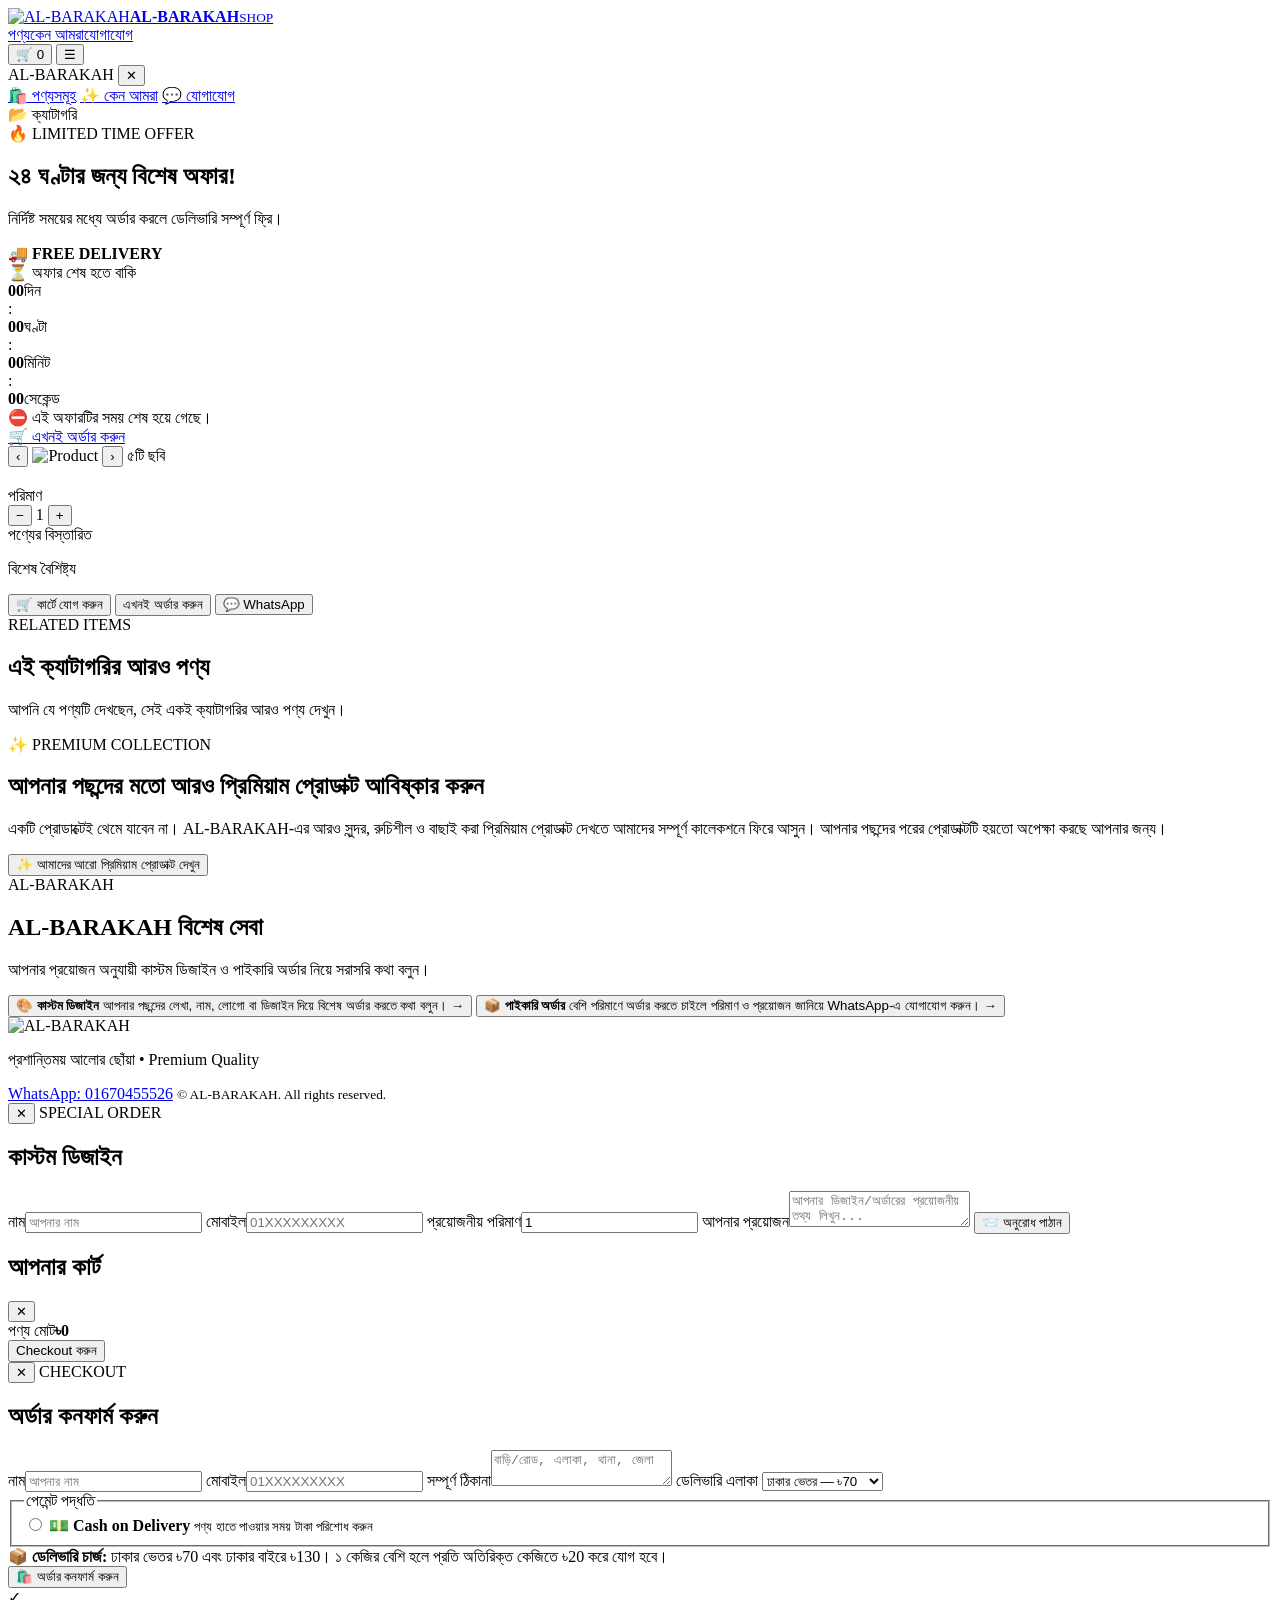
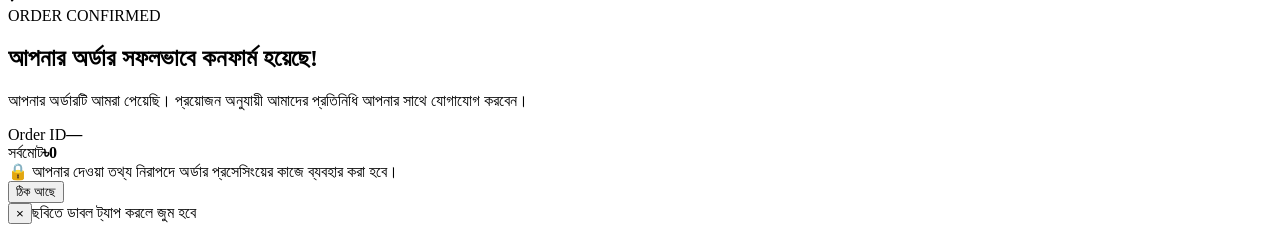
==== product.html @ cc5c32dd "Update product.html" ====
<!DOCTYPE html>
<html lang="bn">
<head>
<meta charset="UTF-8">
<meta name="viewport" content="width=device-width, initial-scale=1.0">
<title>AL-BARAKAH | Product Details</title>
<!-- AL-BARAKAH Premium Favicon -->
<link rel="icon" type="image/webp" href="images/logo.webp">
<link rel="shortcut icon" type="image/webp" href="images/logo.webp">
<link rel="apple-touch-icon" href="images/logo.webp">
<!-- Browser Theme Color -->
<meta name="theme-color" content="#123D2B">

<meta name="description" content="AL-BARAKAH Product Details">
<link rel="stylesheet" href="style.css">
<script>
(function(){
  try { history.scrollRestoration = "manual"; } catch(e) {}
  window.addEventListener("load", function(){ window.scrollTo(0,0); });
  window.addEventListener("pageshow", function(){ setTimeout(function(){ window.scrollTo(0,0); },0); });
})();
</script>
</head>
<body class="product-details-page">
<div class="product-scroll-view">
<header class="header">
  <div class="container nav">
    <a href="index.html" class="brand" aria-label="AL-BARAKAH SHOP"><span class="brand-logo"><img src="images/logo.webp" alt="AL-BARAKAH"></span><span class="brand-copy"><strong>AL-BARAKAH</strong><small>SHOP</small></span></a>
    <nav class="desktop-nav"><a href="index.html#products">পণ্য</a><a href="index.html#why">কেন আমরা</a><a href="index.html#contact">যোগাযোগ</a></nav>
    <div class="nav-actions">
      <button class="cart-btn" onclick="openCart()">🛒 <span id="cartCount">0</span></button>
      <button class="mobile-menu-btn" type="button" onclick="toggleMobileMenu()" aria-label="মেনু খুলুন" aria-expanded="false">☰</button>
    </div>
  </div>
</header>

<div id="mobileMenuOverlay" class="mobile-menu-overlay" onclick="closeMobileMenu(event)">
  <aside class="mobile-menu-panel" onclick="event.stopPropagation()">
    <div class="mobile-menu-top">
      <span>AL-BARAKAH</span>
      <button type="button" onclick="closeMobileMenu()">✕</button>
    </div>
    <div class="mobile-menu-links">
      <a href="index.html#products" onclick="closeMobileMenu()">🛍️ <span>পণ্যসমূহ</span></a>
      <a href="index.html#why" onclick="closeMobileMenu()">✨ <span>কেন আমরা</span></a>
      <a href="index.html#contact" onclick="closeMobileMenu()">💬 <span>যোগাযোগ</span></a>
    </div>
    <div class="mobile-menu-category-block">
      <div class="mobile-menu-category-title">📂 ক্যাটাগরি</div>
      <div id="menuCategoryLinks" class="mobile-menu-category-grid"></div>
    </div>
  </aside>
</div>

<main class="product-page">
  <!-- Same flash-offer system as the main page -->
  <div class="product-page-offer">
    <section class="alba-flash-offer" id="albaFlashOffer">
      <div class="container">
        <div class="flash-offer-card">
          <div class="flash-offer-glow"></div>
          <div class="flash-offer-content">
            <div class="flash-offer-badge">🔥 LIMITED TIME OFFER</div>
            <h2 id="offerTitle">২৪ ঘণ্টার জন্য বিশেষ অফার!</h2>
            <p id="offerDescription">নির্দিষ্ট সময়ের মধ্যে অর্ডার করলে ডেলিভারি সম্পূর্ণ ফ্রি।</p>
            <div class="offer-benefit" id="offerBenefit">🚚 <strong>FREE DELIVERY</strong></div>
            <div class="offer-countdown-title">⏳ অফার শেষ হতে বাকি</div>
            <div class="offer-countdown">
              <div class="countdown-box"><strong id="offerDays">00</strong><span>দিন</span></div>
              <div class="countdown-separator">:</div>
              <div class="countdown-box"><strong id="offerHours">00</strong><span>ঘণ্টা</span></div>
              <div class="countdown-separator">:</div>
              <div class="countdown-box"><strong id="offerMinutes">00</strong><span>মিনিট</span></div>
              <div class="countdown-separator">:</div>
              <div class="countdown-box"><strong id="offerSeconds">00</strong><span>সেকেন্ড</span></div>
            </div>
            <div class="offer-expired" id="offerExpired">⛔ এই অফারটির সময় শেষ হয়ে গেছে।</div>
            <a href="index.html#products" class="offer-order-btn" id="offerOrderBtn">🛒 এখনই অর্ডার করুন</a>
          </div>
        </div>
      </div>
    </section>
  </div>

  <section id="productModal" class="product-page-shell" aria-label="Product Details">
    <div class="modal-gallery">
      <div class="main-photo-wrap">
        <button class="gallery-arrow left" onclick="prevProductImage()" aria-label="আগের ছবি">‹</button>
        <img id="modalImage" class="main-photo" src="images/lamp-01.webp" alt="Product">
        <button class="gallery-arrow right" onclick="nextProductImage()" aria-label="পরের ছবি">›</button>
        <span id="photoCount" class="photo-count">৫টি ছবি</span>
      </div>
      <div id="modalThumbs" class="modal-thumbs"></div>
    </div>
    <div class="modal-info">
      <span id="modalCategory" class="p-cat"></span>
      <h2 id="modalTitle"></h2>
      <div id="modalPrice" class="modal-price"></div>
      <div id="modalStockStatus" class="modal-stock-status"></div>
      <div class="product-detail-quantity" id="productDetailQuantityWrap" aria-label="পণ্যের পরিমাণ">
        <span class="product-detail-quantity-label">পরিমাণ</span>
        <div class="product-detail-quantity-control">
          <button type="button" onclick="changeProductDetailQty(-1)" aria-label="পরিমাণ কমান">−</button>
          <output id="productDetailQty" aria-live="polite">1</output>
          <button type="button" onclick="changeProductDetailQty(1)" aria-label="পরিমাণ বাড়ান">+</button>
        </div>
      </div>
      <div class="detail-heading detail-description-heading">পণ্যের বিস্তারিত</div>
      <p id="modalDesc" class="modal-desc"></p>
      <div class="detail-heading detail-features-heading">বিশেষ বৈশিষ্ট্য</div>
      <ul id="modalFeatures" class="feature-list"></ul>
      <div class="modal-actions">
        <button class="btn ghost" onclick="add(currentProduct.id);if(!IS_PRODUCT_PAGE)closeProduct()">🛒 কার্টে যোগ করুন</button>
        <button class="btn primary" onclick="orderNow(currentProduct.id)">এখনই অর্ডার করুন</button>
        <button class="btn whatsapp-btn" onclick="if(currentProduct){window.open('https://wa.me/'+WHATSAPP+'?text='+encodeURIComponent('আমি এই পণ্যটি সম্পর্কে জানতে চাই: '+currentProduct.name+' — '+money(currentPrice(currentProduct))),'_blank')}">💬 WhatsApp</button>
      </div>
    </div>
  </section>

  <!-- Related products from the same category -->
  <section class="related-products-section" id="relatedProductsSection" aria-label="একই ক্যাটাগরির সম্পর্কিত পণ্য">
    <div class="container">
      <div class="related-products-head">
        <span class="related-products-kicker">RELATED ITEMS</span>
        <h2 id="relatedProductsTitle">এই ক্যাটাগরির আরও পণ্য</h2>
        <p id="relatedProductsSubtitle">আপনি যে পণ্যটি দেখছেন, সেই একই ক্যাটাগরির আরও পণ্য দেখুন।</p>
      </div>
      <div id="relatedProductsGrid" class="products related-products-grid"></div>
    </div>
  </section>

  <!-- Premium product discovery card -->
  <section class="premium-discovery-card" aria-label="আরো প্রিমিয়াম প্রোডাক্ট দেখুন">
    <div class="premium-discovery-glow"></div>
    <div class="premium-discovery-content">
      <span class="premium-discovery-badge">✨ PREMIUM COLLECTION</span>
      <h2>আপনার পছন্দের মতো আরও প্রিমিয়াম প্রোডাক্ট আবিষ্কার করুন</h2>
      <p>একটি প্রোডাক্টেই থেমে যাবেন না। AL-BARAKAH-এর আরও সুন্দর, রুচিশীল ও বাছাই করা প্রিমিয়াম প্রোডাক্ট দেখতে আমাদের সম্পূর্ণ কালেকশনে ফিরে আসুন। আপনার পছন্দের পরের প্রোডাক্টটি হয়তো অপেক্ষা করছে আপনার জন্য।</p>
      <button class="premium-products-btn" type="button" onclick="goToPremiumProducts()">
        ✨ আমাদের আরো প্রিমিয়াম প্রোডাক্ট দেখুন
      </button>
    </div>
  </section>
  
</main>

<section class="alba-special-services" id="special-services">
  <div class="container">
    <div class="special-services-head">
      <span class="special-kicker">AL-BARAKAH</span>
      <h2>AL-BARAKAH বিশেষ সেবা</h2>
      <p>আপনার প্রয়োজন অনুযায়ী কাস্টম ডিজাইন ও পাইকারি অর্ডার নিয়ে সরাসরি কথা বলুন।</p>
    </div>
    <div class="special-services-grid">
      <button class="special-service-card custom-card" type="button" onclick="openBusinessForm('custom')">
        <span class="special-service-icon">🎨</span>
        <span class="special-service-content">
          <strong>কাস্টম ডিজাইন</strong>
          <span>আপনার পছন্দের লেখা, নাম, লোগো বা ডিজাইন দিয়ে বিশেষ অর্ডার করতে কথা বলুন।</span>
        </span>
        <span class="special-service-arrow">→</span>
      </button>
      <button class="special-service-card wholesale-card" type="button" onclick="openBusinessForm('wholesale')">
        <span class="special-service-icon">📦</span>
        <span class="special-service-content">
          <strong>পাইকারি অর্ডার</strong>
          <span>বেশি পরিমাণে অর্ডার করতে চাইলে পরিমাণ ও প্রয়োজন জানিয়ে WhatsApp-এ যোগাযোগ করুন।</span>
        </span>
        <span class="special-service-arrow">→</span>
      </button>
    </div>
  </div>
  
  
</section>


<footer id="contact"><div class="container footer">
 <img src="images/logo.webp" alt="AL-BARAKAH"><p>প্রশান্তিময় আলোর ছোঁয়া • Premium Quality</p>
 <a href="https://wa.me/8801670455526" target="_blank">WhatsApp: 01670455526</a>
 <small>© <span id="year"></span> AL-BARAKAH. All rights reserved.</small>
</div></footer>

</div>

<!-- Same business-order popup functions remain available on the details page -->
<div id="businessOverlay" class="overlay business-overlay" onclick="closeBusinessForm(event)">
 <div class="business-modal" onclick="event.stopPropagation()">
  <button class="modal-close" type="button" onclick="closeBusinessForm()">✕</button>
  <span id="businessEyebrow" class="eyebrow">SPECIAL ORDER</span>
  <h2 id="businessTitle">কাস্টম ডিজাইন</h2>
  <p id="businessDescription" class="business-description"></p>
  <form onsubmit="submitBusinessForm(event)">
   <label>নাম<input id="businessName" required placeholder="আপনার নাম"></label>
   <label>মোবাইল<input id="businessPhone" required inputmode="tel" placeholder="01XXXXXXXXX"></label>
   <label id="businessQtyLabel">প্রয়োজনীয় পরিমাণ<input id="businessQty" type="number" min="1" value="1" required></label>
   <label>আপনার প্রয়োজন<textarea id="businessDetails" required placeholder="আপনার ডিজাইন/অর্ডারের প্রয়োজনীয় তথ্য লিখুন..."></textarea></label>
   <button class="btn primary full business-submit" type="submit">📨 অনুরোধ পাঠান</button>
  </form>
 </div>
</div>

<div id="cartOverlay" class="overlay" onclick="closeCart(event)"><aside class="drawer" onclick="event.stopPropagation()">
 <div class="drawer-top"><h2>আপনার কার্ট</h2><button onclick="closeCart()">✕</button></div>
 <div id="cartItems"></div>
 <div class="total"><span>পণ্য মোট</span><b id="cartTotal">৳0</b></div>
 <button class="btn primary full" onclick="openCheckout()">Checkout করুন</button>
</aside></div>

<div id="checkoutOverlay" class="overlay" onclick="closeCheckout(event)"><div class="checkout" onclick="event.stopPropagation()">
 <button class="close" onclick="closeCheckout()">✕</button>
 <span class="eyebrow">CHECKOUT</span><h2>অর্ডার কনফার্ম করুন</h2>
 <form onsubmit="placeOrder(event)">
  <label>নাম<input id="name" required placeholder="আপনার নাম"></label>
  <label>মোবাইল<input id="phone" required inputmode="tel" placeholder="01XXXXXXXXX"></label>
  <label>সম্পূর্ণ ঠিকানা<textarea id="address" required placeholder="বাড়ি/রোড, এলাকা, থানা, জেলা"></textarea></label>
  <label>ডেলিভারি এলাকা
   <select id="deliveryArea" onchange="renderCheckout()" required>
    <option value="dhaka">ঢাকার ভেতর — ৳70</option>
    <option value="outside">ঢাকার বাইরে — ৳130</option>
   </select>
  </label>
  
  <!-- PAYMENT METHOD -->
<fieldset class="payment-method">
  <legend>পেমেন্ট পদ্ধতি</legend>

  <label class="payment-option">
    <input
      type="radio"
      name="paymentMethod"
      value="cod"
      required
    >
    <span>
      <strong>💵 Cash on Delivery</strong>
      <small>পণ্য হাতে পাওয়ার সময় টাকা পরিশোধ করুন</small>
    </span>
  </label>
</fieldset>
  
  <input id="weight" type="hidden" value="1">
  <div class="delivery-note">📦 <b>ডেলিভারি চার্জ:</b> ঢাকার ভেতর ৳70 এবং ঢাকার বাইরে ৳130। ১ কেজির বেশি হলে প্রতি অতিরিক্ত কেজিতে ৳20 করে যোগ হবে।</div>
  <input id="delivery" type="hidden" value="70">
  <div id="checkoutSummary" class="summary"></div>
  <button class="btn primary full" type="submit">🛍️ অর্ডার কনফার্ম করুন</button>
 </form>
</div></div>




<!-- Order success -->
<div id="orderSuccessOverlay" class="overlay order-success-overlay" onclick="if(event.target===this)closeOrderSuccess()">
 <div class="order-success-card" onclick="event.stopPropagation()">
  <div class="success-icon">✓</div>
  <span class="eyebrow">ORDER CONFIRMED</span>
  <h2>আপনার অর্ডার সফলভাবে কনফার্ম হয়েছে!</h2>
  <p>আপনার অর্ডারটি আমরা পেয়েছি। প্রয়োজন অনুযায়ী আমাদের প্রতিনিধি আপনার সাথে যোগাযোগ করবেন।</p>
  <div class="success-meta">
   <div><span>Order ID</span><b id="successOrderNo">—</b></div>
   <div><span>সর্বমোট</span><b id="successOrderTotal">৳0</b></div>
  </div>
  <div class="success-note">🔒 আপনার দেওয়া তথ্য নিরাপদে অর্ডার প্রসেসিংয়ের কাজে ব্যবহার করা হবে।</div>
  <button class="btn primary full" type="button" onclick="closeOrderSuccess()">ঠিক আছে</button>
 </div>
</div>

<script src="script.js"></script>
<script>
(function(){
  function init(){
    const params=new URLSearchParams(window.location.search);
    const id=Number(params.get('id'));
    const p=products.find(x=>x.id===id);
    if(!p){ window.location.href='index.html#products'; return; }
    currentProduct=p;
    currentImage=0;
    renderProductModal();
    renderCart();
    count();
  }
  if(document.readyState==='loading') document.addEventListener('DOMContentLoaded',init); else init();
})();
</script>
<script>
(function(){
  const MAIN_PAGE = "index.html#products";

  // Create a dedicated history entry so a shared/direct product URL
  // also returns to the shop homepage when the browser Back button is used.
  try {
    const currentUrl = window.location.href;
    history.replaceState({ albaProductPage: true }, "", currentUrl);
    history.pushState({ albaProductBackEntry: true }, "", currentUrl);
  } catch (e) {
    console.warn("AL-BARAKAH product history setup failed:", e);
  }

  window.addEventListener("popstate", function(){
    window.location.replace(MAIN_PAGE);
  });

  window.goToPremiumProducts = function(){
    window.location.replace(MAIN_PAGE);
  };
})();
</script>

<script>
/* =========================================================
   CASH ON DELIVERY — REQUIRED CHECKOUT PAYMENT METHOD
   ========================================================= */

(function () {
  const checkoutForm = document.querySelector(
    '#checkoutOverlay form[onsubmit="placeOrder(event)"]'
  );

  if (!checkoutForm) return;

  checkoutForm.addEventListener('submit', function (event) {
    const selectedPayment = checkoutForm.querySelector(
      'input[name="paymentMethod"]:checked'
    );

    if (!selectedPayment || selectedPayment.value !== 'cod') {
      event.preventDefault();

      alert('⚠️ অর্ডার কনফার্ম করতে অবশ্যই Cash on Delivery নির্বাচন করুন।');

      const paymentBox = checkoutForm.querySelector('.payment-method');

      if (paymentBox) {
        paymentBox.scrollIntoView({
          behavior: 'smooth',
          block: 'center'
        });
      }

      return false;
    }
  });
})();
</script>


<script>
/* AL-BARAKAH product image viewer — tap to open, double-tap to zoom in/out */
(function () {
  function initProductImageZoom() {
    const image = document.getElementById('modalImage');
    if (!image || document.getElementById('albaImageZoomOverlay')) return;

    const overlay = document.createElement('div');
    overlay.id = 'albaImageZoomOverlay';
    overlay.className = 'alba-image-zoom-overlay';
    overlay.setAttribute('role', 'dialog');
    overlay.setAttribute('aria-modal', 'true');
    overlay.setAttribute('aria-label', 'প্রোডাক্টের বড় ছবি');
    overlay.innerHTML = '<button type="button" class="alba-image-zoom-close" aria-label="ছবি বন্ধ করুন">×</button><img alt=""><span class="alba-zoom-hint">ছবিতে ডাবল ট্যাপ করলে জুম হবে</span>';
    document.body.appendChild(overlay);

    const zoomImage = overlay.querySelector('img');
    const closeButton = overlay.querySelector('button');
    let lastImageTap = 0;
    let lastViewerTap = 0;

    function toggleZoom() {
      overlay.classList.toggle('is-zoomed');
      zoomImage.setAttribute('aria-label', overlay.classList.contains('is-zoomed') ? 'জুম কমাতে ডাবল ট্যাপ করুন' : 'জুম করতে ডাবল ট্যাপ করুন');
    }
    function openZoom() {
      if (!image.src) return;
      zoomImage.src = image.src;
      zoomImage.alt = image.alt || 'Product image';
      overlay.classList.add('is-open');
      overlay.classList.remove('is-zoomed');
      document.body.style.overflow = 'hidden';
    }
    function closeZoom() {
      overlay.classList.remove('is-open', 'is-zoomed');
      zoomImage.removeAttribute('src');
      document.body.style.overflow = '';
      image.focus?.();
    }
    function detectDoubleTap(event, which) {
      const now = Date.now();
      const last = which === 'image' ? lastImageTap : lastViewerTap;
      if (now - last < 330) {
        event.preventDefault();
        event.stopPropagation();
        if (which === 'image' && !overlay.classList.contains('is-open')) openZoom();
        toggleZoom();
        if (which === 'image') lastImageTap = 0; else lastViewerTap = 0;
      } else {
        if (which === 'image') lastImageTap = now; else lastViewerTap = now;
      }
    }

    image.addEventListener('click', function () {
      if (!overlay.classList.contains('is-open')) openZoom();
    });
    image.addEventListener('dblclick', function (event) {
      event.preventDefault();
      if (!overlay.classList.contains('is-open')) openZoom();
      toggleZoom();
    });
    image.addEventListener('touchend', function (event) { detectDoubleTap(event, 'image'); }, {passive:false});
    image.setAttribute('tabindex', '0');
    image.setAttribute('aria-label', 'বড় করে দেখতে চাপ দিন, ডাবল ট্যাপে জুম করুন');
    image.addEventListener('keydown', function (event) {
      if (event.key === 'Enter' || event.key === ' ') { event.preventDefault(); openZoom(); }
    });

    zoomImage.addEventListener('dblclick', function (event) { event.preventDefault(); toggleZoom(); });
    zoomImage.addEventListener('touchend', function (event) { detectDoubleTap(event, 'viewer'); }, {passive:false});
    closeButton.addEventListener('click', closeZoom);
    overlay.addEventListener('click', function (event) { if (event.target === overlay) closeZoom(); });
    document.addEventListener('keydown', function (event) {
      if (event.key === 'Escape' && overlay.classList.contains('is-open')) closeZoom();
    });
    const observer = new MutationObserver(function () {
      if (overlay.classList.contains('is-open')) { zoomImage.src = image.src; overlay.classList.remove('is-zoomed'); }
    });
    observer.observe(image, { attributes: true, attributeFilter: ['src'] });
  }
  if (document.readyState === 'loading') document.addEventListener('DOMContentLoaded', initProductImageZoom);
  else initProductImageZoom();
})();
</script>

</body>
</html>
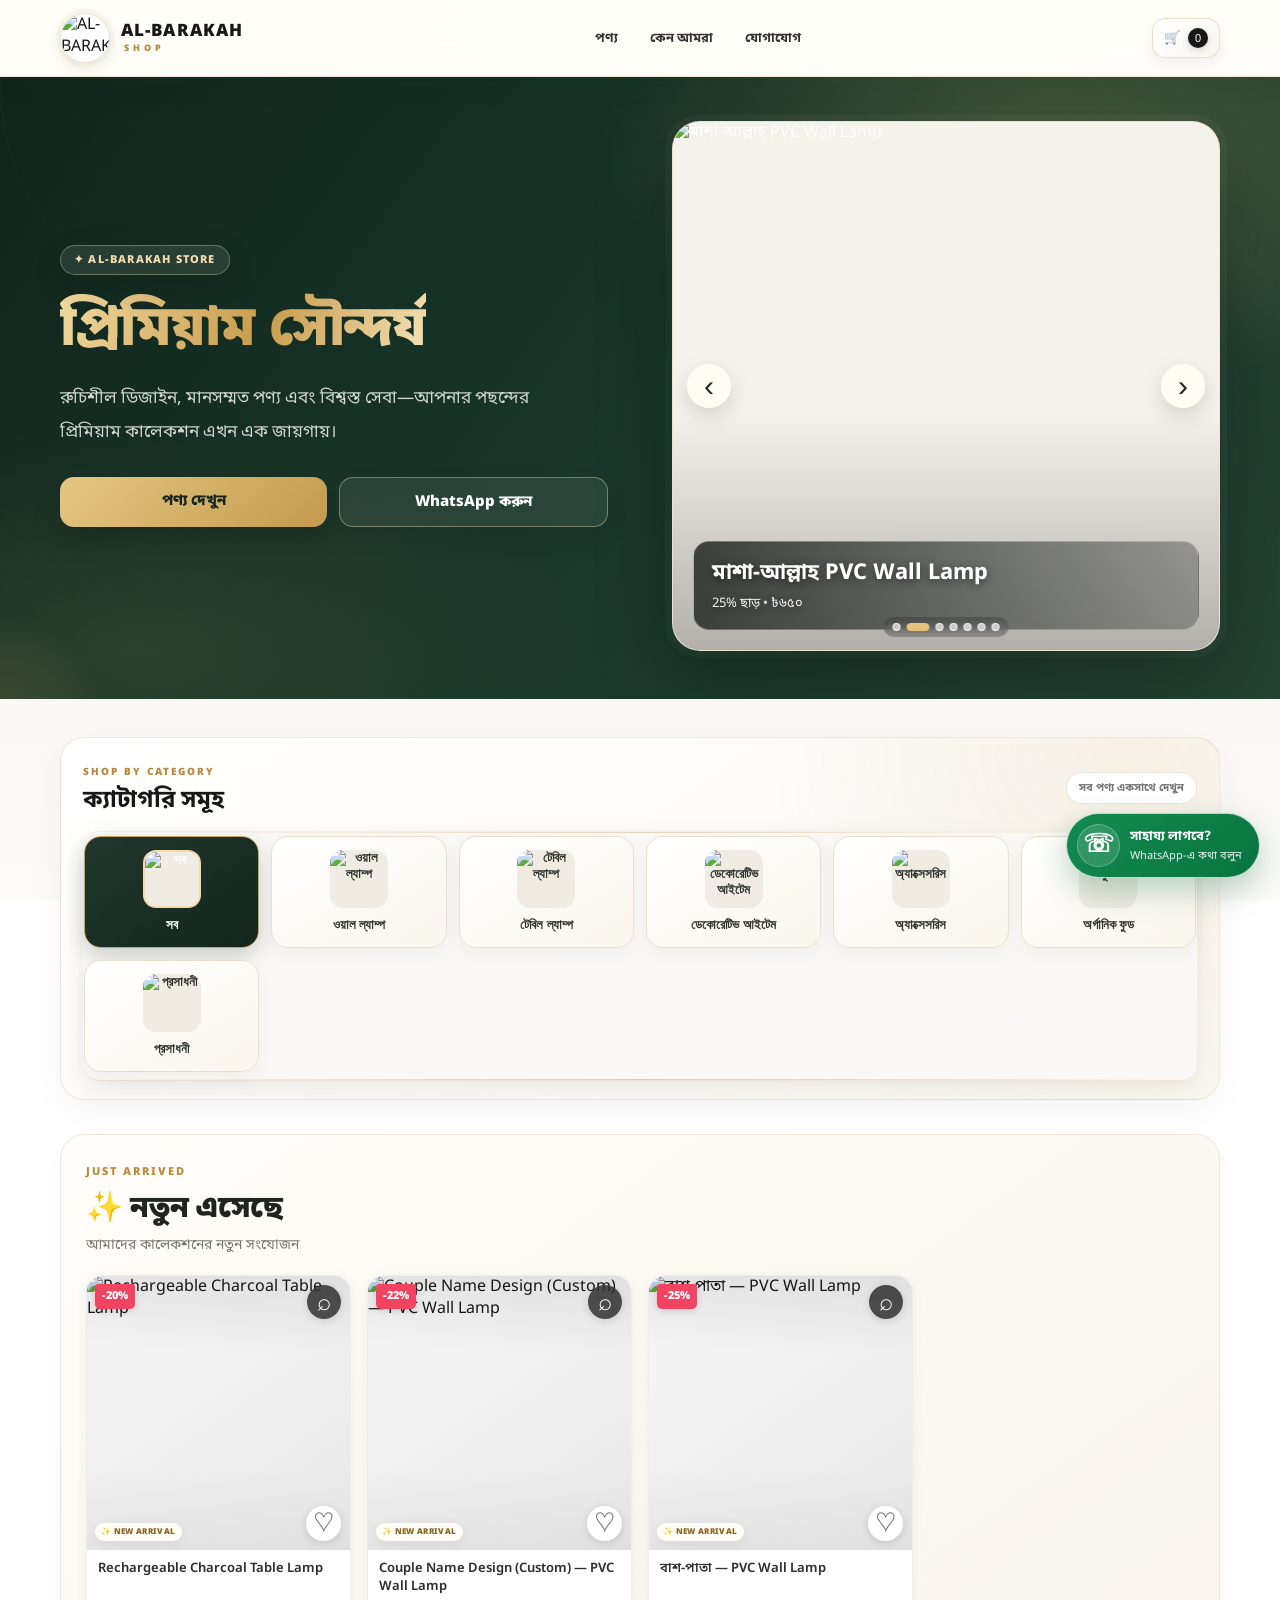
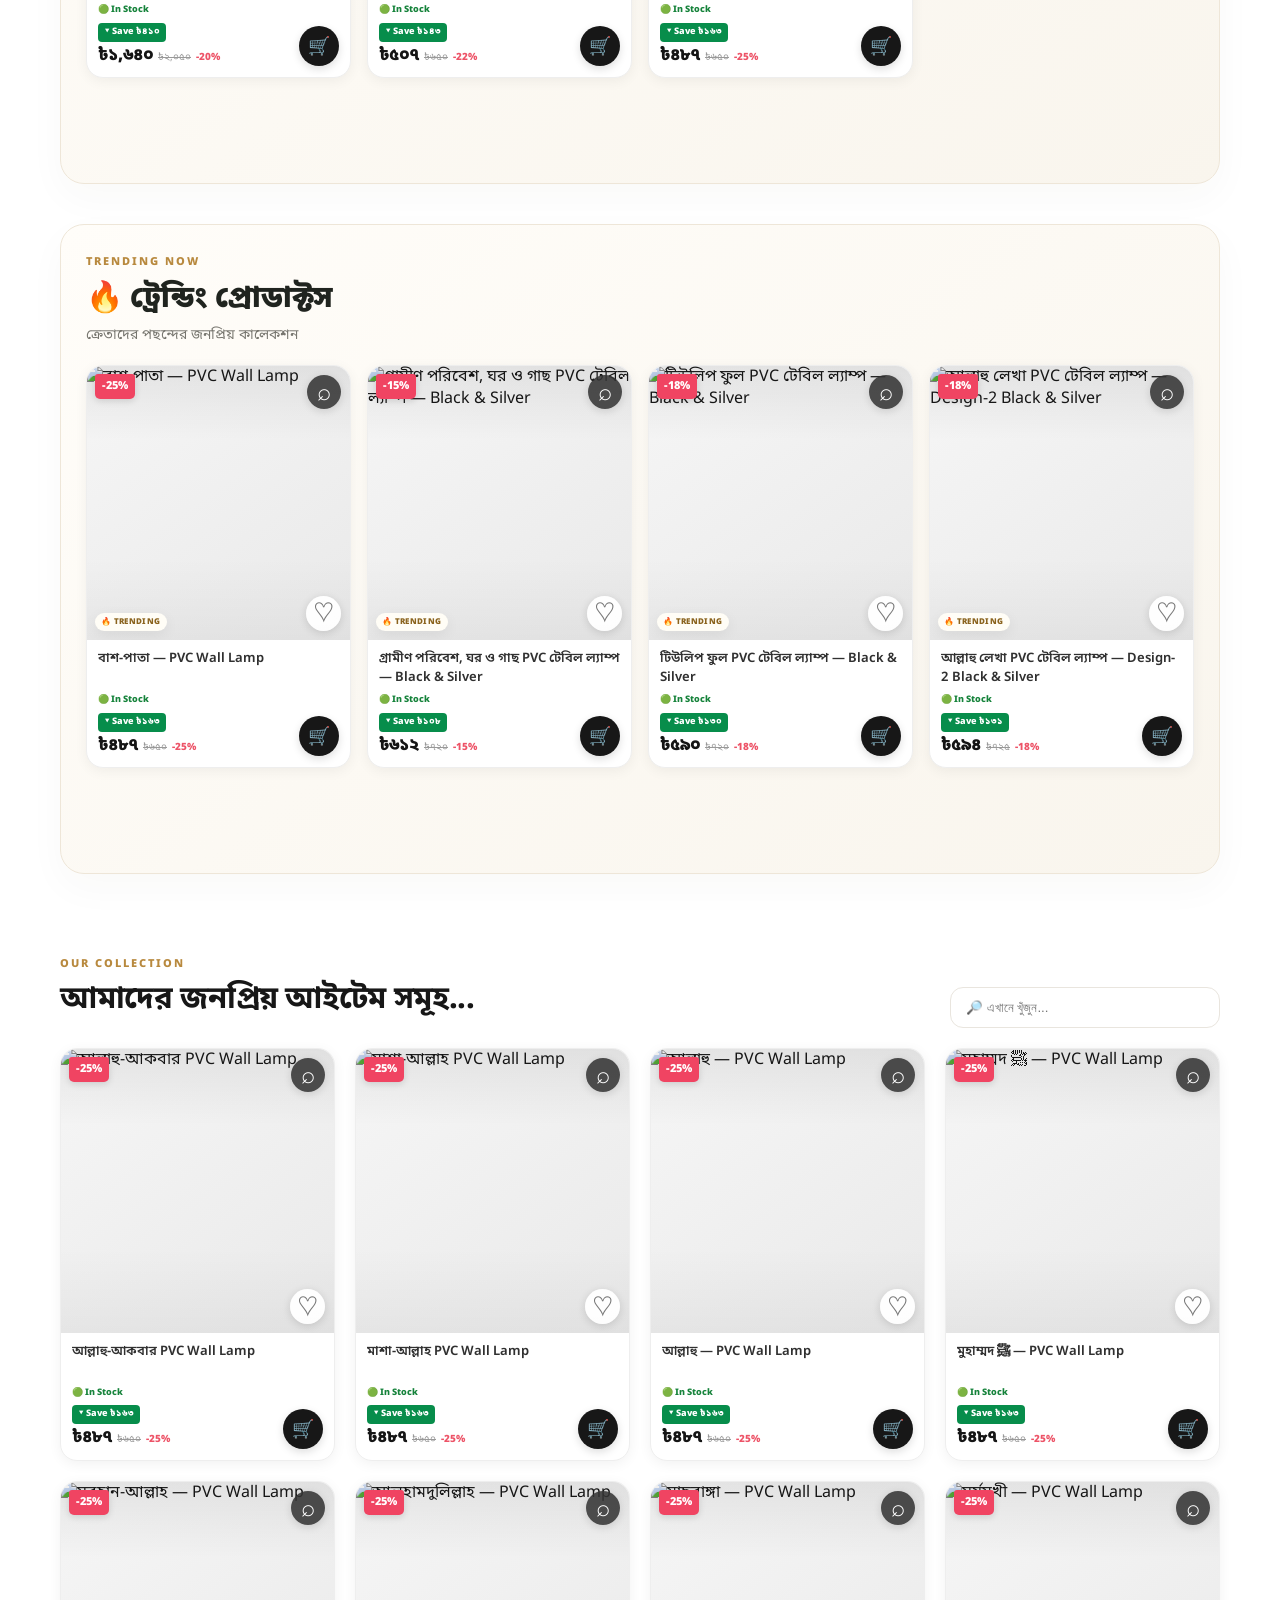
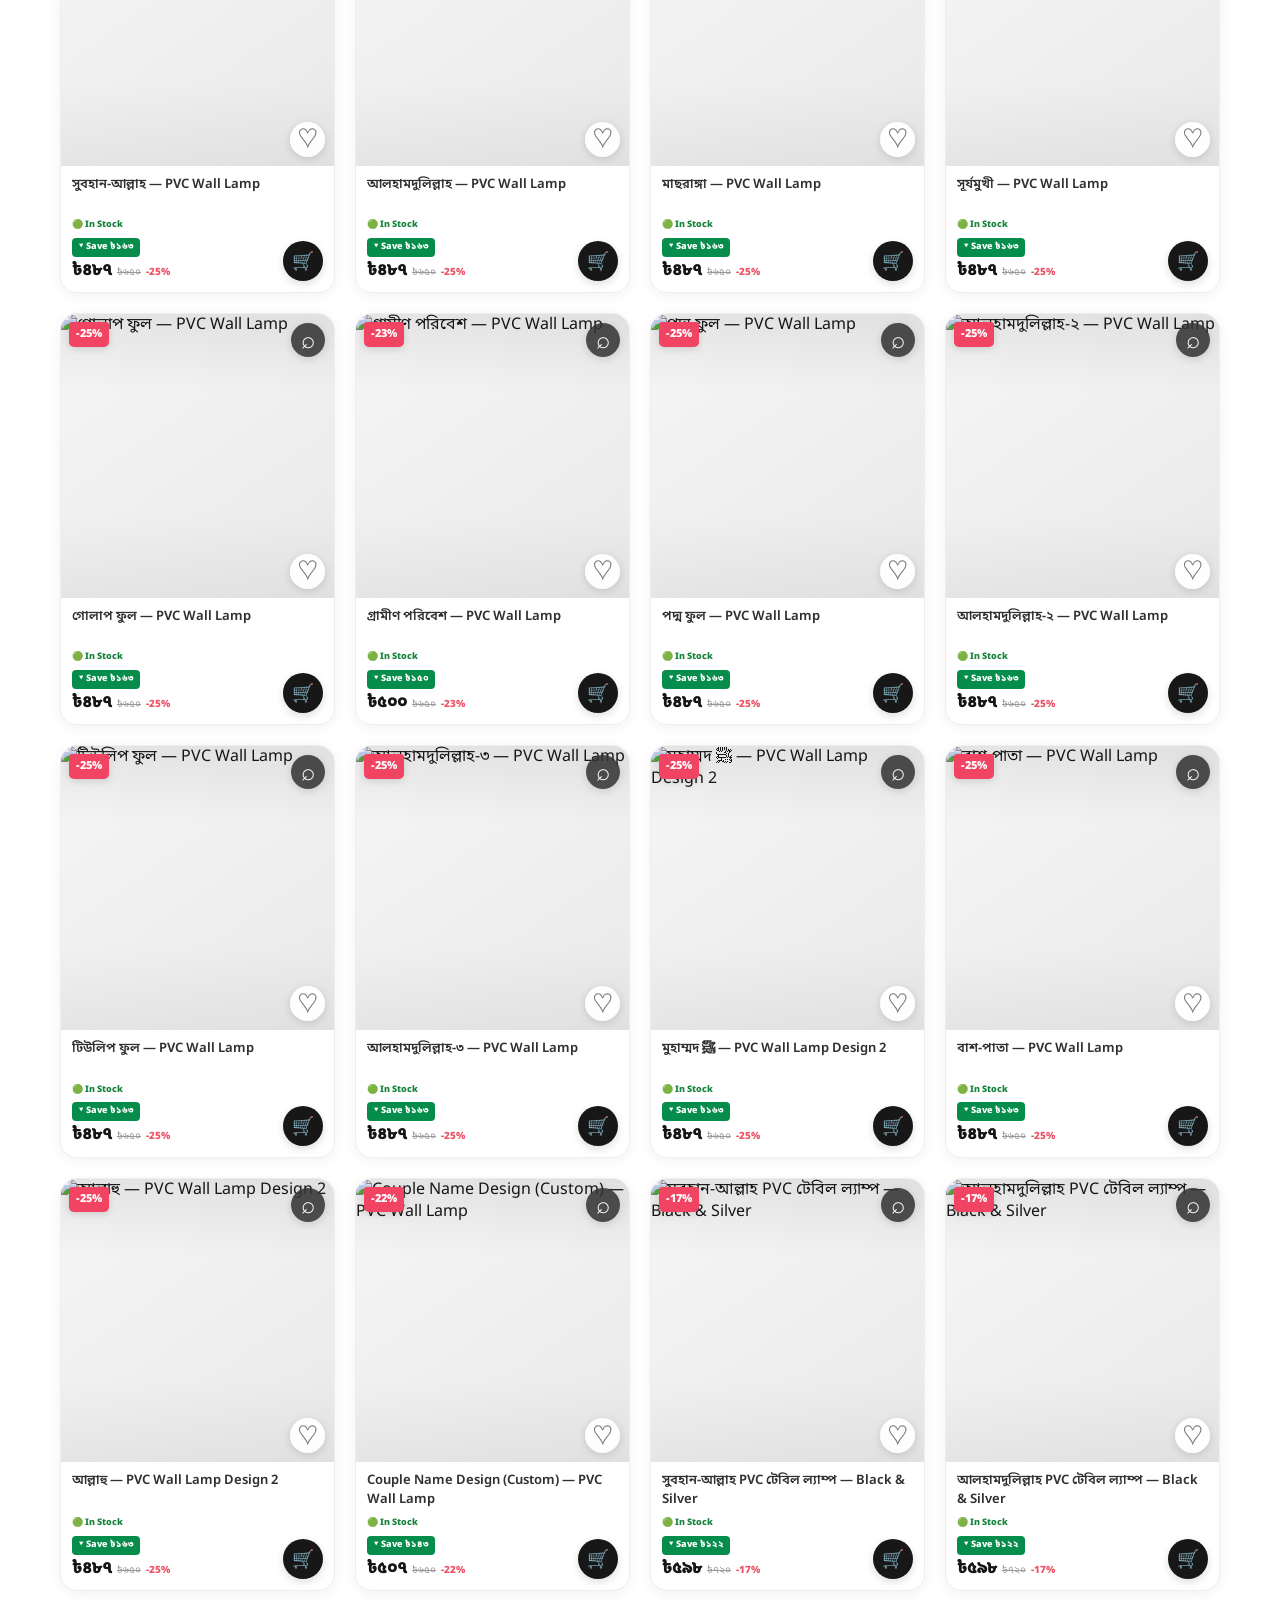
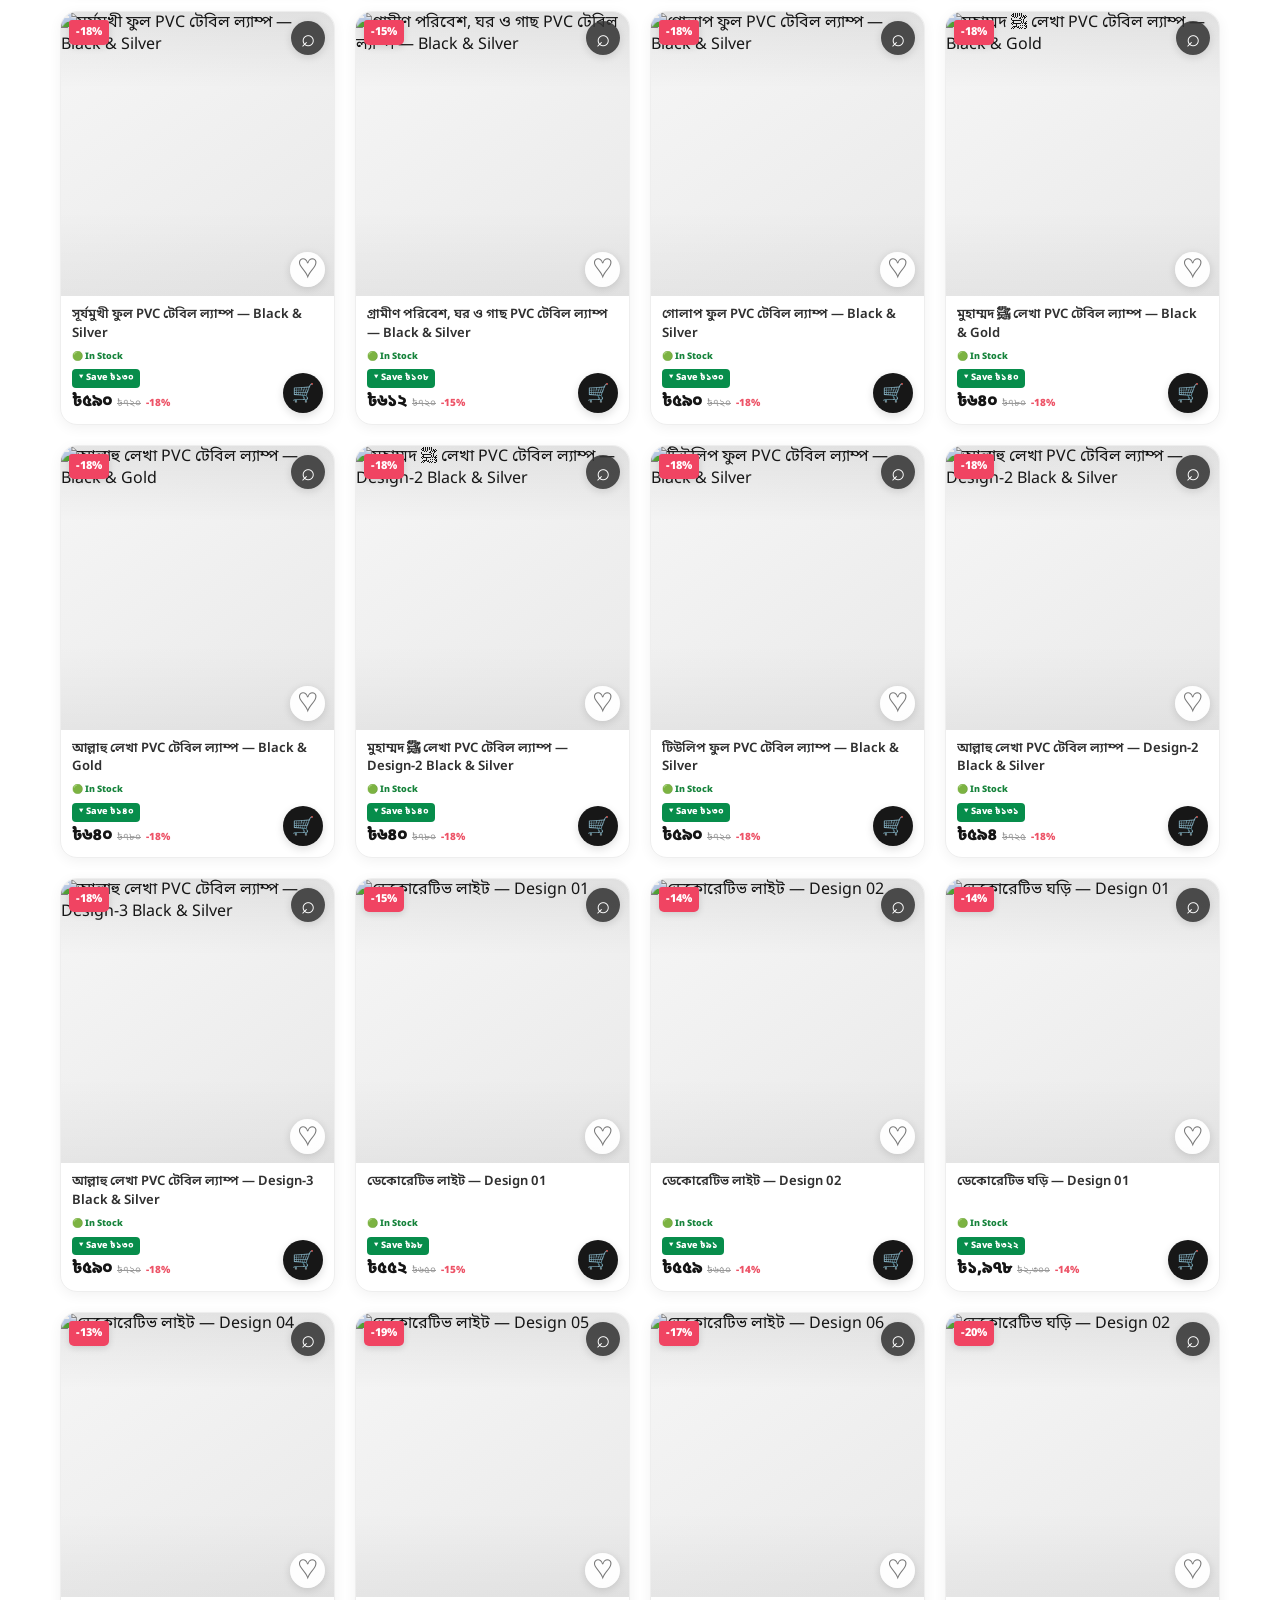
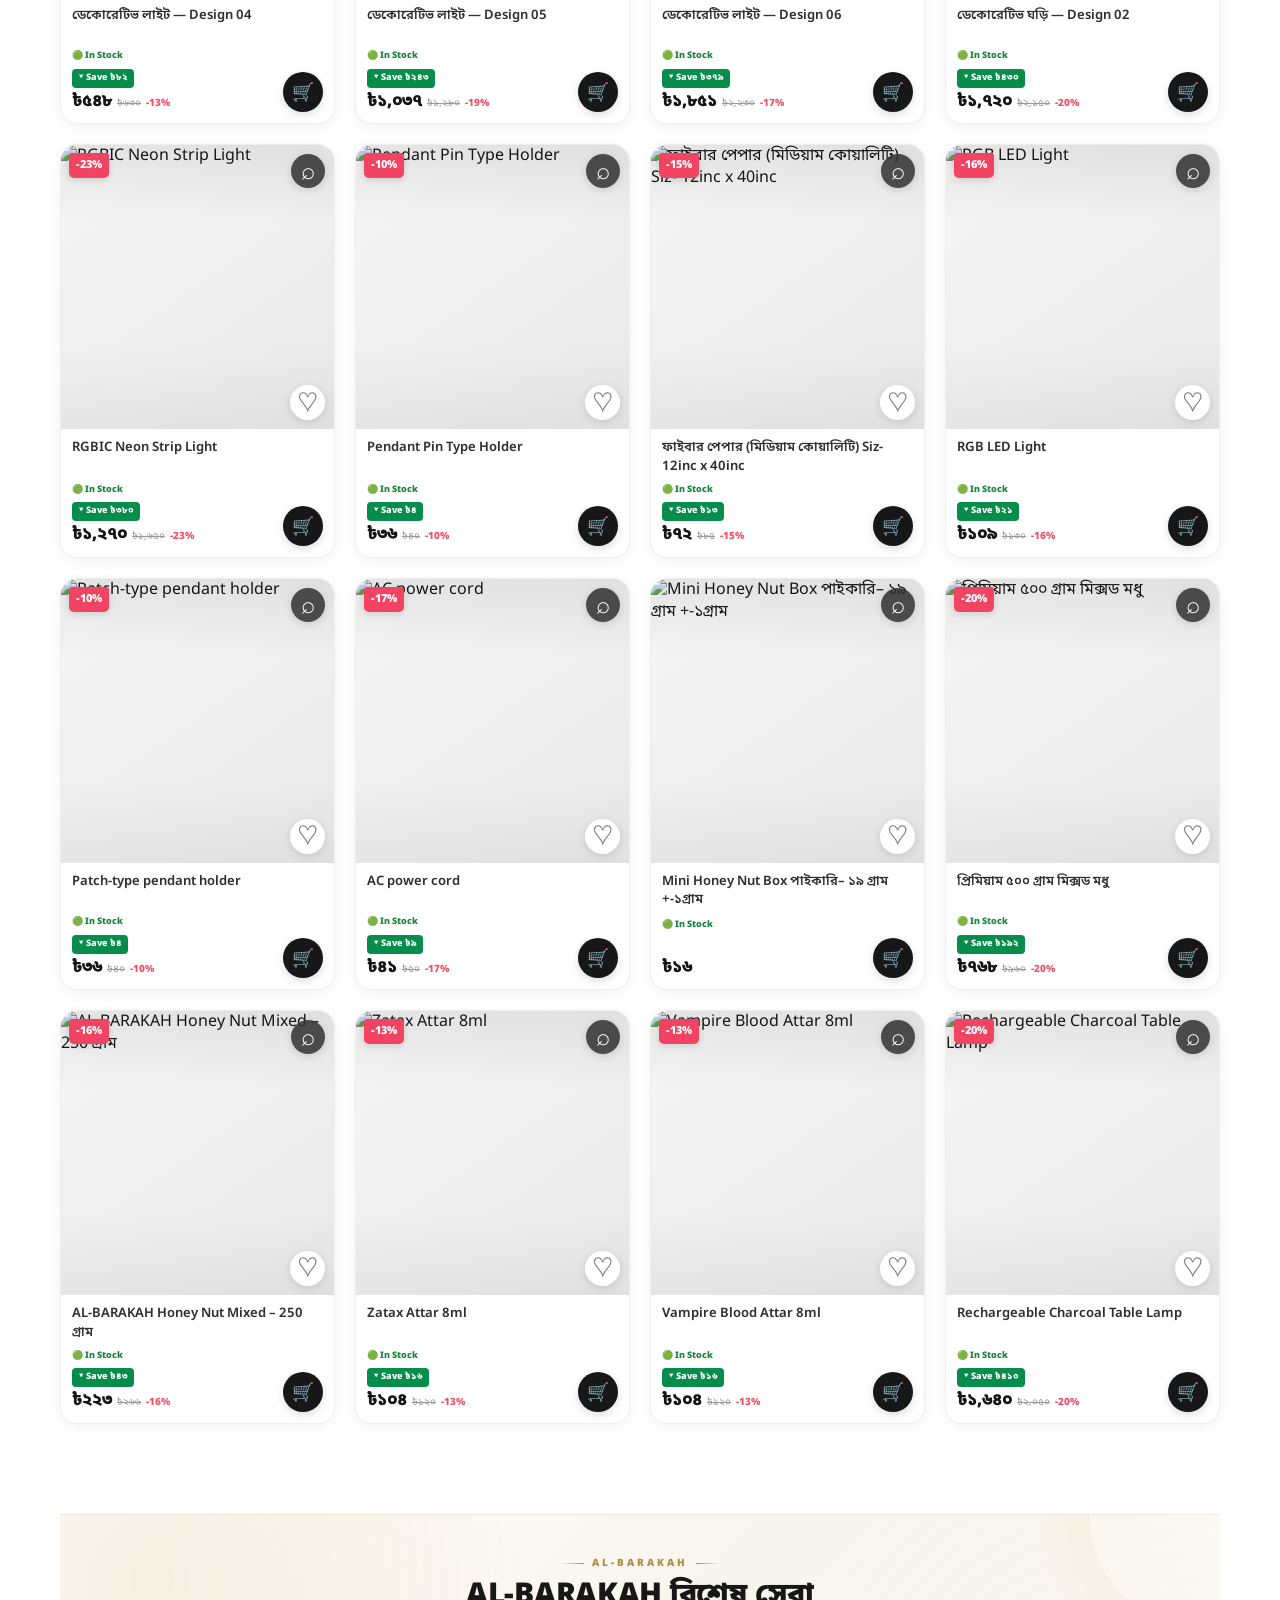
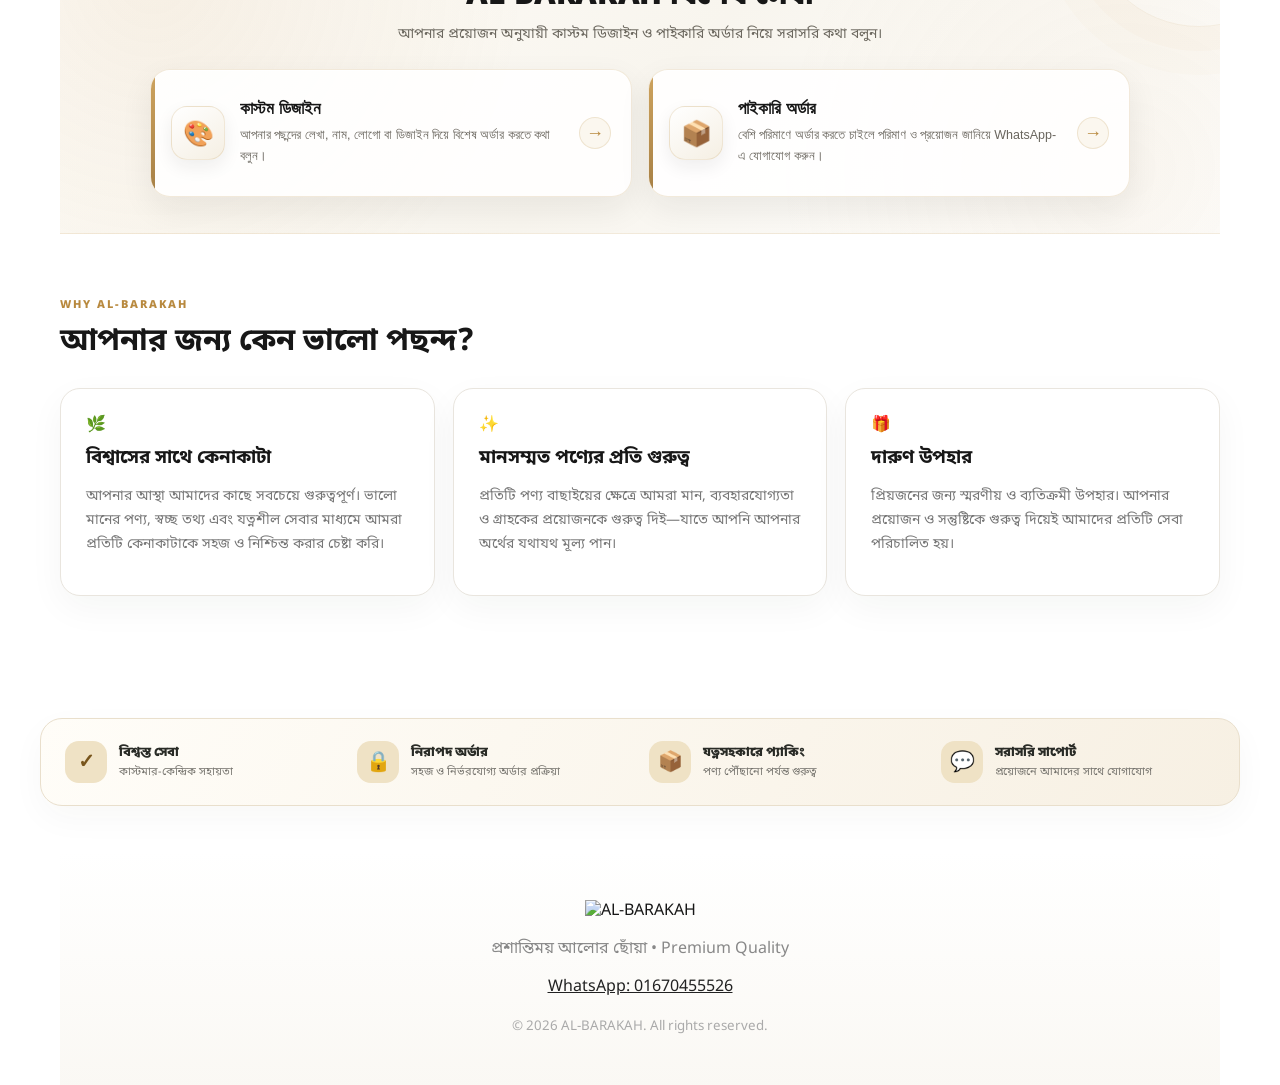
==== commit 5ce7406b: "Update product.html" ====
--- a/product.html
+++ b/product.html
@@ -97,6 +97,19 @@
       <h2 id="modalTitle"></h2>
       <div id="modalPrice" class="modal-price"></div>
       <div id="modalStockStatus" class="modal-stock-status"></div>
+      <!-- Optional clothing variant controls. Hidden automatically for products without sizes/colors. -->
+      <div id="productVariantOptions" class="product-variant-options" style="display:none">
+        <div id="productSizeGroup" class="variant-group" style="display:none">
+          <div class="variant-heading-row"><span class="variant-label">সাইজ নির্বাচন করুন</span><span id="selectedSizeLabel" class="variant-selected-label"></span></div>
+          <div id="productSizeOptions" class="variant-options-list"></div>
+          <button id="sizeChartButton" type="button" class="size-chart-button" style="display:none" onclick="openSizeChart()">📏 সাইজ চার্ট দেখুন</button>
+        </div>
+        <div id="productColorGroup" class="variant-group" style="display:none">
+          <div class="variant-heading-row"><span class="variant-label">রং নির্বাচন করুন</span><span id="selectedColorLabel" class="variant-selected-label"></span></div>
+          <div id="productColorOptions" class="variant-options-list color-options-list"></div>
+        </div>
+        <p id="variantStockMessage" class="variant-stock-message" aria-live="polite"></p>
+      </div>
       <div class="product-detail-quantity" id="productDetailQuantityWrap" aria-label="পণ্যের পরিমাণ">
         <span class="product-detail-quantity-label">পরিমাণ</span>
         <div class="product-detail-quantity-control">
@@ -110,9 +123,9 @@
       <div class="detail-heading detail-features-heading">বিশেষ বৈশিষ্ট্য</div>
       <ul id="modalFeatures" class="feature-list"></ul>
       <div class="modal-actions">
-        <button class="btn ghost" onclick="add(currentProduct.id);if(!IS_PRODUCT_PAGE)closeProduct()">🛒 কার্টে যোগ করুন</button>
-        <button class="btn primary" onclick="orderNow(currentProduct.id)">এখনই অর্ডার করুন</button>
-        <button class="btn whatsapp-btn" onclick="if(currentProduct){window.open('https://wa.me/'+WHATSAPP+'?text='+encodeURIComponent('আমি এই পণ্যটি সম্পর্কে জানতে চাই: '+currentProduct.name+' — '+money(currentPrice(currentProduct))),'_blank')}">💬 WhatsApp</button>
+        <button class="btn ghost" onclick="add(currentProduct.id,productDetailQty);if(!IS_PRODUCT_PAGE)closeProduct()">🛒 কার্টে যোগ করুন</button>
+        <button class="btn primary" onclick="orderNow(currentProduct.id,productDetailQty)">⚡ এখনই অর্ডার করুন</button>
+        <button class="btn whatsapp-btn" onclick="if(currentProduct){const variant=[selectedProductSize?'সাইজ: '+selectedProductSize:'',selectedProductColor?'রং: '+selectedProductColor:''].filter(Boolean).join(' • ');window.open('https://wa.me/'+WHATSAPP+'?text='+encodeURIComponent('আমি এই পণ্যটি সম্পর্কে জানতে চাই: '+currentProduct.name+(variant?' ('+variant+')':'')+' — '+money(currentPrice(currentProduct))),'_blank')}">💬 WhatsApp</button>
       </div>
     </div>
   </section>
@@ -198,6 +211,14 @@
    <button class="btn primary full business-submit" type="submit">📨 অনুরোধ পাঠান</button>
   </form>
  </div>
+</div>
+
+<div id="sizeChartOverlay" class="overlay size-chart-overlay" onclick="closeSizeChart(event)">
+  <div class="size-chart-modal" onclick="event.stopPropagation()">
+    <button class="modal-close" type="button" onclick="closeSizeChart()">✕</button>
+    <h2 id="sizeChartTitle">সাইজ চার্ট</h2>
+    <div id="sizeChartContent"></div>
+  </div>
 </div>
 
 <div id="cartOverlay" class="overlay" onclick="closeCart(event)"><aside class="drawer" onclick="event.stopPropagation()">
--- a/style.css
+++ b/style.css
@@ -0,0 +1,2635 @@
+@import url('https://fonts.googleapis.com/css2?family=Noto+Sans+Bengali:wght@400;500;600;700;800&display=swap');
+:root{--ink:#171717;--muted:#777;--cream:#f8f4ed;--gold:#b8893e;--line:#e9e5de;--white:#fff}*{box-sizing:border-box}html{scroll-behavior:smooth}body{margin:0;background:#faf9f7;color:var(--ink);font-family:'Noto Sans Bengali',sans-serif}.container{width:min(1160px,92%);margin:auto}.header{position:sticky;top:0;z-index:20;background:#fffffff2;border-bottom:1px solid var(--line);backdrop-filter:blur(15px)}.nav{height:76px;display:flex;align-items:center;gap:30px}.brand{height:60px;display:flex;align-items:center}.brand img{width:145px;height:60px;object-fit:contain}.nav nav{margin-left:auto;display:flex;gap:25px}.nav nav a{color:#333;text-decoration:none;font-size:14px}.cart-btn{border:1px solid var(--line);background:#fff;border-radius:14px;padding:10px 14px;cursor:pointer}.cart-btn span{display:inline-grid;place-items:center;background:var(--ink);color:#fff;border-radius:50%;font-size:11px;width:20px;height:20px;margin-left:3px}.hero{background:radial-gradient(circle at 80% 20%,#fff1d3,#f5eee3 45%,#eee6da);overflow:hidden}.hero-grid{min-height:600px;display:grid;grid-template-columns:1fr 1fr;align-items:center;gap:40px}.pill{display:inline-block;background:#fff;border:1px solid var(--line);padding:7px 13px;border-radius:30px;font-size:11px;letter-spacing:1.5px;font-weight:800}.hero h1{font-size:clamp(36px,5vw,62px);line-height:1.13;margin:18px 0}.hero h1 span{color:var(--gold)}.hero p{color:#666;line-height:1.9;max-width:570px}.hero-actions{display:flex;gap:12px;margin-top:25px}.btn{border:0;border-radius:13px;padding:13px 20px;font-weight:800;text-decoration:none;display:inline-block;cursor:pointer}.primary{background:var(--ink);color:#fff}.ghost{background:#fff;color:var(--ink);border:1px solid var(--line)}.hero-image{height:520px;display:flex;justify-content:center;align-items:center}.hero-image img{height:100%;width:100%;object-fit:cover;border-radius:30px;box-shadow:0 30px 70px #5d442022}.trust{background:#fff;border-bottom:1px solid var(--line);display:flex;justify-content:center;gap:80px;padding:20px}.trust div{display:grid;grid-template-columns:auto 1fr;column-gap:9px;align-items:center}.trust small{grid-column:2;color:#888}.section-head{display:flex;justify-content:space-between;align-items:end;padding:65px 0 20px}.eyebrow{font-size:11px;letter-spacing:2px;font-weight:800;color:var(--gold)}h2{font-size:31px;margin:7px 0}.section-head input{width:270px;border:1px solid var(--line);border-radius:13px;padding:12px 15px;outline:none;background:#fff}.categories{display:flex;gap:9px;overflow:auto;padding-bottom:20px}.cat{border:1px solid var(--line);background:#fff;border-radius:30px;padding:8px 16px;white-space:nowrap;cursor:pointer}.cat.active{background:var(--ink);color:#fff}.products{display:grid;grid-template-columns:repeat(4,1fr);gap:20px;padding-bottom:80px}.product{background:#fff;border:1px solid var(--line);border-radius:22px;overflow:hidden;transition:.2s}.product:hover{transform:translateY(-4px);box-shadow:0 20px 45px #0000000b}.pimg{height:300px;overflow:hidden;background:#eee}.pimg img{width:100%;height:100%;object-fit:cover}.pinfo{padding:16px}.pinfo h3{font-size:17px;margin:0 0 4px}.pinfo p{font-size:13px;color:#888;margin:0 0 13px}.price{font-size:20px;font-weight:800}.add{float:right;background:var(--ink);color:#fff;border:0;border-radius:10px;padding:9px 12px;cursor:pointer;font-weight:800}.order-btn{white-space:nowrap}.why{padding:25px 0 90px}.why-grid{display:grid;grid-template-columns:repeat(3,1fr);gap:18px;margin-top:25px}.why-grid article{background:#fff;border:1px solid var(--line);padding:25px;border-radius:20px}.why-grid h3{margin:10px 0 5px}.why-grid p{color:#777;font-size:14px;line-height:1.7}.overlay{display:none;position:fixed;inset:0;background:#0009;z-index:50}.overlay.show{display:block}.drawer{height:100%;width:min(450px,94%);margin-left:auto;background:#fff;padding:24px;overflow:auto}.drawer-top{display:flex;justify-content:space-between;align-items:center}.drawer-top button,.close{border:0;background:#f2f2f2;border-radius:9px;padding:8px;cursor:pointer}.cart-row{display:flex;gap:12px;padding:15px 0;border-bottom:1px solid var(--line)}.thumb{width:65px;height:65px;border-radius:12px;overflow:hidden;background:#eee}.thumb img{width:100%;height:100%;object-fit:cover}.cart-row h4{margin:0;font-size:14px}.qty{display:flex;align-items:center;gap:8px;margin-top:6px}.qty button{width:25px;height:25px;border:1px solid #ddd;background:#fff;border-radius:6px}.remove{margin-left:auto;border:0;background:none;color:#999}.total{display:flex;justify-content:space-between;padding:20px 0;font-size:20px}.full{width:100%;text-align:center}.checkout{width:min(510px,94%);max-height:92vh;overflow:auto;background:#fff;border-radius:24px;padding:28px;margin:4vh auto;position:relative}.checkout .close{position:absolute;right:18px;top:18px}.checkout label{font-size:13px;font-weight:700;display:block;margin:13px 0}.checkout input,.checkout textarea{display:block;width:100%;margin-top:6px;border:1px solid var(--line);border-radius:12px;padding:12px;outline:none}.summary{background:#f8f7f5;border-radius:14px;padding:14px;margin:15px 0}.summary div{display:flex;justify-content:space-between;margin:6px 0;font-size:13px}.footer{padding:50px 0;text-align:center}.footer img{width:160px;height:80px;object-fit:contain}.footer p{color:#888}.footer a{color:#222}.footer small{display:block;margin-top:20px;color:#aaa}@media(max-width:850px){.nav nav{display:none}.hero-grid{grid-template-columns:1fr;min-height:auto;padding:55px 0}.hero-copy{text-align:center}.hero-copy p{margin-left:auto;margin-right:auto}.hero-actions{justify-content:center}.hero-image{height:430px}.products{grid-template-columns:repeat(2,1fr)}.trust{gap:25px;justify-content:space-around}.trust div{font-size:13px}.trust small{font-size:11px}.why-grid{grid-template-columns:1fr}.section-head{align-items:stretch;flex-direction:column;gap:15px}.section-head input{width:100%}}@media(max-width:520px){.nav{height:68px}.brand img{width:125px}.hero h1{font-size:34px}.hero-image{height:390px}.trust{display:grid;grid-template-columns:1fr;gap:12px}.products{gap:10px}.pimg{height:230px}.pinfo{padding:12px}.pinfo h3{font-size:15px}.price{font-size:17px}.add{font-size:11px;padding:7px}.product-bottom{align-items:stretch}.product-actions{grid-template-columns:1fr 1fr;width:100%;}.product-actions .add{width:100%;font-size:10px;padding:8px 5px}.section-head{padding-top:45px}}
+/* ===== V5 PRODUCT DETAILS ===== */
+body.modal-open{overflow:hidden}
+.p-cat{display:inline-block;color:var(--gold);font-size:11px;font-weight:800;letter-spacing:.6px;margin-bottom:5px}
+.product{cursor:pointer}
+.view-badge{position:absolute;left:12px;top:12px;background:#b8893e;color:#fff;border:1px solid #fff8;padding:7px 11px;border-radius:20px;font-size:12px;font-weight:900;box-shadow:0 6px 20px #0003;letter-spacing:.2px}
+.pimg{position:relative}
+.product-bottom{display:flex;flex-direction:column;align-items:stretch;gap:12px}
+.product-bottom .add{float:none}
+.product-actions{display:grid;grid-template-columns:1fr 1fr;gap:8px;width:100%}
+.product-actions .add{width:100%;font-size:12px;padding:10px 8px;white-space:nowrap}
+.product-actions .cart-action{background:#f7f5f1;color:var(--ink);border:1px solid var(--line)}
+.product-actions .order-btn{background:var(--gold);color:#fff;border:1px solid var(--gold)}
+.product-overlay{overflow:auto;padding:30px 0}
+.product-modal{position:relative;width:min(1040px,94%);margin:20px auto;background:#fff;border-radius:28px;display:grid;grid-template-columns:1.05fr .95fr;overflow:hidden;box-shadow:0 30px 100px #0007;animation:modalIn .22s ease}
+@keyframes modalIn{from{opacity:0;transform:translateY(15px) scale(.98)}to{opacity:1;transform:none}}
+.modal-close{position:absolute;right:16px;top:16px;z-index:5;border:0;background:#ffffffdd;width:38px;height:38px;border-radius:50%;font-size:18px;cursor:pointer;box-shadow:0 6px 18px #0002}
+.modal-gallery{background:#f4f1ec;padding:28px;display:flex;flex-direction:column;justify-content:center;min-width:0}
+.main-photo-wrap{position:relative;background:#fff;border-radius:22px;overflow:hidden;aspect-ratio:1/1;display:flex;align-items:center;justify-content:center}
+.main-photo{width:100%;height:100%;object-fit:cover;display:block}
+.gallery-arrow{position:absolute;top:50%;transform:translateY(-50%);z-index:2;border:0;background:#ffffffdd;width:42px;height:42px;border-radius:50%;font-size:30px;line-height:1;cursor:pointer;box-shadow:0 6px 18px #0002}
+.gallery-arrow.left{left:12px}.gallery-arrow.right{right:12px}
+.photo-count{position:absolute;right:14px;bottom:14px;background:#171717dd;color:#fff;padding:6px 10px;border-radius:18px;font-size:11px;font-weight:700}
+.modal-thumbs{display:grid;grid-template-columns:repeat(5,1fr);gap:9px;margin-top:12px}
+.thumb-btn{padding:0;border:2px solid transparent;background:#fff;border-radius:12px;overflow:hidden;aspect-ratio:1;cursor:pointer}
+.thumb-btn.active{border-color:var(--gold)}
+.thumb-btn img{width:100%;height:100%;object-fit:cover;display:block}
+.modal-info{padding:48px 42px 38px;overflow:auto;max-height:85vh}
+.modal-info h2{font-size:32px;line-height:1.25;margin:5px 0 10px;padding-right:35px}
+.modal-price{font-size:28px;font-weight:900;margin-bottom:22px}
+.detail-heading{font-size:14px;font-weight:900;margin-top:22px;margin-bottom:7px}
+.modal-desc{font-size:14px;color:#666;line-height:1.95;margin:0}
+.feature-list{list-style:none;padding:0;margin:8px 0 0;color:#555;font-size:13px;line-height:2}
+.modal-actions{display:flex;gap:10px;margin-top:26px;flex-wrap:wrap}
+.modal-actions .btn{flex:1;text-align:center;min-width:150px}.modal-actions .primary{background:var(--gold)}
+.whatsapp-btn{background:#168c4b;color:#fff;border:0}
+@media(max-width:850px){.product-modal{grid-template-columns:1fr;width:min(680px,94%)}.modal-info{max-height:none;padding:30px 24px 28px}.modal-gallery{padding:18px}.modal-info h2{font-size:26px}.product-overlay{padding:15px 0}}
+@media(max-width:520px){.product-overlay{padding:0}.product-modal{width:100%;min-height:100vh;border-radius:0;margin:0}.modal-gallery{padding:14px}.modal-info{padding:24px 18px}.modal-thumbs{gap:5px}.gallery-arrow{width:36px;height:36px;font-size:26px}.modal-actions{flex-direction:column}.modal-actions .btn{width:100%}}
+
+.delivery-note{margin:10px 0 14px;padding:12px 14px;border:1px solid #eadfca;background:#fffaf0;border-radius:12px;color:#6b5734;font-size:13px;line-height:1.65}.checkout select,.checkout input[type="number"]{width:100%;box-sizing:border-box}.checkout select{padding:12px 13px;border:1px solid #ddd;border-radius:10px;background:#fff;font:inherit;margin-top:6px}.checkout input[type="number"]{margin-top:6px}
+
+/* ===== V8 PRICE DISPLAY ===== */
+.price-box{display:flex;align-items:center;gap:7px;flex-wrap:wrap;line-height:1.35;min-width:0}
+.old-price{font-size:11px;color:#8a8a8a;white-space:nowrap}
+.discount-badge{display:inline-flex;align-items:center;justify-content:center;background:#f2eadb;color:#8a642d;border-radius:7px;padding:3px 6px;font-size:10px;font-weight:900;white-space:nowrap}
+.current-price{display:block;width:100%;font-size:19px;color:var(--ink);font-weight:900}
+.modal-price .price-box{gap:10px;margin-bottom:4px}
+.modal-price .old-price{font-size:14px}
+.modal-price .discount-badge{font-size:11px;padding:5px 8px}
+.modal-price .current-price{font-size:28px;margin-top:2px}
+@media(max-width:520px){.old-price{font-size:10px}.discount-badge{font-size:9px}.current-price{font-size:16px}.modal-price .current-price{font-size:24px}}
+
+/* ===== V12 RESPONSIVE PRODUCT HERO SLIDER ===== */
+.hero-slider{position:relative;height:520px;min-width:0;border-radius:30px;overflow:hidden;background:#f0ece5;box-shadow:0 30px 70px #5d442022;isolation:isolate;cursor:pointer}
+.hero-slide-track{display:flex;width:100%;height:100%;transition:transform .65s cubic-bezier(.22,.61,.36,1)}
+.hero-slide{position:relative;min-width:100%;height:100%;display:flex;align-items:center;justify-content:center;background:#f5f1eb}
+.hero-slide img{width:100%;height:100%;object-fit:cover;display:block;user-select:none;-webkit-user-drag:none}
+.hero-slide::after{content:"";position:absolute;inset:0;background:linear-gradient(180deg,transparent 55%,#00000045 100%);pointer-events:none}
+.hero-slide-info{position:absolute;left:18px;right:18px;bottom:22px;z-index:2;color:#fff;text-shadow:0 2px 10px #0008}
+.hero-slide-info strong{display:block;font-size:clamp(15px,2vw,22px);line-height:1.35}
+.hero-slide-info small{display:block;margin-top:4px;font-size:11px;opacity:.95}
+.hero-slider-arrow{position:absolute;top:50%;transform:translateY(-50%);z-index:4;width:42px;height:42px;border:0;border-radius:50%;background:#ffffffdd;color:#171717;font-size:30px;line-height:1;display:grid;place-items:center;cursor:pointer;box-shadow:0 8px 22px #0002;transition:.2s}
+.hero-slider-arrow:hover{transform:translateY(-50%) scale(1.05);background:#fff}
+.hero-prev{left:14px}.hero-next{right:14px}
+.hero-dots{
+  position:absolute;
+  z-index:4;
+  left:50%;
+  bottom:13px;
+  transform:translateX(-50%);
+  display:flex;
+  align-items:center;
+  justify-content:center;
+  gap:6px;
+  width:max-content;
+  max-width:calc(100% - 90px);
+  padding:6px 9px;
+  border-radius:20px;
+  background:#00000030;
+  backdrop-filter:blur(6px);
+  -webkit-backdrop-filter:blur(6px);
+  overflow:hidden;
+  box-sizing:border-box;
+}
+
+.hero-dot{
+  flex:0 0 auto;
+  width:7px;
+  height:7px;
+  min-width:7px;
+  border:0;
+  padding:0;
+  border-radius:50%;
+  background:#fff8;
+  cursor:pointer;
+  transition:.25s ease;
+}
+
+.hero-dot.active{
+  width:20px;
+  min-width:20px;
+  border-radius:10px;
+  background:#fff;
+}
+
+/* Premium product discovery card */
+.premium-discovery-card{
+  position:relative;
+  width:min(1040px,94%);
+  margin:24px auto 0;
+  overflow:hidden;
+  border:1px solid rgba(212,175,55,.35);
+  border-radius:28px;
+  background:
+    radial-gradient(circle at 85% 15%, rgba(212,175,55,.16), transparent 32%),
+    linear-gradient(135deg,#fffdf7 0%,#f8f3e6 48%,#fff 100%);
+  box-shadow:0 18px 50px rgba(82,61,13,.10);
+}
+.premium-discovery-glow{
+  position:absolute;
+  width:220px;
+  height:220px;
+  right:-90px;
+  top:-100px;
+  border-radius:50%;
+  background:rgba(212,175,55,.18);
+  filter:blur(4px);
+  pointer-events:none;
+}
+.premium-discovery-content{
+  position:relative;
+  z-index:1;
+  max-width:820px;
+  margin:0 auto;
+  padding:38px 34px 36px;
+  text-align:center;
+}
+.premium-discovery-badge{
+  display:inline-flex;
+  align-items:center;
+  justify-content:center;
+  min-height:32px;
+  padding:6px 13px;
+  border:1px solid rgba(212,175,55,.45);
+  border-radius:999px;
+  background:rgba(255,255,255,.72);
+  color:#80620c;
+  font-size:11px;
+  font-weight:900;
+  letter-spacing:.08em;
+}
+.premium-discovery-content h2{
+  margin:14px auto 10px;
+  color:#30250d;
+  font-size:clamp(22px,3vw,32px);
+  line-height:1.25;
+}
+.premium-discovery-content p{
+  max-width:720px;
+  margin:0 auto 22px;
+  color:#665f50;
+  font-size:15px;
+  line-height:1.85;
+}
+.premium-products-btn{
+  position:relative;
+  display:inline-flex;
+  align-items:center;
+  justify-content:center;
+  gap:8px;
+  min-height:50px;
+  padding:13px 23px;
+  border:1px solid rgba(166,129,24,.65);
+  border-radius:15px;
+  background:linear-gradient(135deg,#fffdf7,#f1df9f);
+  color:#654900;
+  font-family:inherit;
+  font-size:14px;
+  font-weight:900;
+  cursor:pointer;
+  box-shadow:0 8px 22px rgba(122,90,0,.14),inset 0 1px 0 rgba(255,255,255,.95);
+  transition:transform .22s ease,box-shadow .22s ease,border-color .22s ease;
+}
+.premium-products-btn:hover{
+  transform:translateY(-2px);
+  border-color:rgba(166,129,24,.9);
+  box-shadow:0 12px 28px rgba(122,90,0,.20),inset 0 1px 0 rgba(255,255,255,1);
+}
+.premium-products-btn:active{transform:translateY(0)}
+@media(max-width:520px){
+  .premium-discovery-card{width:calc(100% - 24px);margin-top:18px;border-radius:22px}
+  .premium-discovery-content{padding:28px 18px 26px}
+  .premium-discovery-content h2{font-size:22px}
+  .premium-discovery-content p{font-size:14px;line-height:1.75}
+  .premium-products-btn{width:100%;min-height:52px}
+}
+
+@media(max-width:850px){
+ .hero-grid{grid-template-columns:1fr;gap:28px;padding:48px 0 42px}
+ .hero-copy{order:1}.hero-slider{order:2;height:min(78vw,470px);max-height:470px;border-radius:24px}
+ .hero-image{display:none}
+}
+@media(max-width:520px){
+ .container{width:min(94%,1160px)}
+ .hero-grid{padding:34px 0 30px;gap:22px}
+ .hero h1{font-size:32px;line-height:1.2;margin:14px 0}
+ .hero p{font-size:13px;line-height:1.75}
+ .hero-actions{flex-direction:column;align-items:stretch;margin-top:19px}
+ .hero-actions .btn{text-align:center;width:100%;padding:11px 15px}
+ .hero-slider{height:calc(100vw - 28px);min-height:270px;max-height:420px;border-radius:20px}
+ .hero-slider-arrow{width:36px;height:36px;font-size:25px}
+ .hero-prev{left:9px}.hero-next{right:9px}
+ .hero-slide-info{left:14px;right:14px;bottom:25px}
+ .hero-slide-info strong{font-size:15px}
+ .hero-slide-info small{font-size:10px}
+.hero-dots{
+  bottom:9px;
+  max-width:calc(100% - 70px);
+  gap:5px;
+  padding:5px 8px;
+}
+
+.hero-dot{
+  width:6px;
+  min-width:6px;
+  height:6px;
+}
+
+.hero-dot.active{
+  width:17px;
+  min-width:17px;
+}
+ .trust{padding:15px 12px}
+ h2{font-size:26px}
+ .products{grid-template-columns:repeat(2,minmax(0,1fr));}
+ .pimg{height:auto;aspect-ratio:1/1}
+ .pinfo h3{line-height:1.35;min-height:2.7em}
+ .product-actions{gap:6px}
+}
+
+/* ===== CUSTOM / WHOLESALE QUICK ACTIONS ===== */
+.business-quick-actions{background:#fff;border-bottom:1px solid var(--line);padding:16px 0}
+.business-quick-grid{display:grid;grid-template-columns:repeat(2,minmax(0,1fr));gap:12px}
+.business-quick-btn{border:1px solid var(--line);background:#fff;border-radius:14px;padding:13px 18px;display:flex;align-items:center;justify-content:center;gap:9px;font:inherit;font-size:14px;font-weight:800;color:var(--ink);cursor:pointer;transition:.2s;box-shadow:0 5px 18px #00000008}
+.business-quick-btn:hover{transform:translateY(-1px);border-color:#d8c39f;box-shadow:0 10px 24px #0000000d}
+.business-quick-btn.wholesale{background:#fbf7ef;border-color:#eadfca}
+.business-overlay{overflow:auto;padding:20px 0}
+.business-modal{position:relative;width:min(520px,94%);margin:5vh auto;background:#fff;border-radius:24px;padding:34px 30px;box-shadow:0 30px 100px #0007;animation:modalIn .22s ease}
+.business-modal h2{margin:6px 0 8px;font-size:30px}
+.business-description{margin:0 0 18px;color:#777;font-size:14px;line-height:1.8}
+.business-modal label{font-size:13px;font-weight:700;display:block;margin:12px 0}
+.business-modal input,.business-modal textarea{display:block;width:100%;margin-top:6px;border:1px solid var(--line);border-radius:12px;padding:12px;outline:none;font:inherit}
+.business-modal textarea{min-height:105px;resize:vertical}
+.business-submit{margin-top:8px}
+
+/* ===== PREMIUM STICKY CATEGORY BAR ===== */
+.categories{
+  position:sticky;
+  top:76px;
+  z-index:19;
+  background:rgba(250,249,247,.94);
+  -webkit-backdrop-filter:blur(16px) saturate(140%);
+  backdrop-filter:blur(16px) saturate(140%);
+  border-top:1px solid rgba(184,137,62,.08);
+  border-bottom:1px solid rgba(184,137,62,.18);
+  box-shadow:0 10px 28px rgba(23,23,23,.08),0 1px 0 rgba(255,255,255,.85) inset;
+  padding:10px 8px 17px;
+  margin-left:-8px;
+  margin-right:-8px;
+  scrollbar-width:none;
+  -ms-overflow-style:none;
+  overscroll-behavior-x:contain;
+  scroll-behavior:smooth;
+}
+.categories::-webkit-scrollbar{display:none}
+.categories:before{
+  content:"";
+  position:absolute;
+  left:0;right:0;top:0;height:1px;
+  background:linear-gradient(90deg,transparent,rgba(184,137,62,.35),transparent);
+  pointer-events:none;
+}
+.categories:after{
+  content:"";
+  position:absolute;
+  left:0;right:0;bottom:0;height:1px;
+  background:linear-gradient(90deg,transparent,rgba(184,137,62,.38),transparent);
+  pointer-events:none;
+}
+.categories .cat{
+  flex:0 0 auto;
+  position:relative;
+  transition:transform .18s ease,box-shadow .18s ease,border-color .18s ease,background .18s ease,color .18s ease;
+  -webkit-tap-highlight-color:transparent;
+}
+.categories .cat:hover{
+  transform:translateY(-1px);
+  border-color:rgba(184,137,62,.35);
+  box-shadow:0 5px 14px rgba(23,23,23,.07);
+}
+.categories .cat.active{
+  border-color:var(--ink);
+  box-shadow:0 6px 16px rgba(23,23,23,.16);
+}
+.categories .cat:active{transform:scale(.97)}
+@media(max-width:850px){
+  .categories{top:76px}
+}
+@media(max-width:520px){
+  .categories{
+    top:68px;
+    padding:8px 5px 14px;
+    margin-left:-5px;
+    margin-right:-5px;
+    gap:7px;
+  }
+}
+
+/* ===== MOBILE TYPOGRAPHY ONLY — DESKTOP UNCHANGED ===== */
+@media(max-width:520px){
+  .hero h1{font-size:29px;line-height:1.25;margin:12px 0}
+  .hero p{font-size:12.5px;line-height:1.7}
+  .hero-actions .btn{font-size:13px;padding:10px 13px}
+  .section-head{padding-top:38px;padding-bottom:16px}
+  .section-head h2,h2{font-size:22px;line-height:1.35}
+  .eyebrow{font-size:10px;letter-spacing:1.6px}
+  .section-head input{font-size:13px;padding:10px 12px}
+  .categories{gap:7px;padding-bottom:16px}
+  .cat{font-size:12px;padding:7px 13px}
+  .pinfo{padding:11px}
+  .p-cat{font-size:9px;margin-bottom:4px}
+  .pinfo h3{font-size:14px;line-height:1.4;min-height:2.8em;margin-bottom:4px}
+  .pinfo p{font-size:11.5px;line-height:1.55;margin-bottom:10px}
+  .old-price{font-size:9.5px}
+  .discount-badge{font-size:9px;padding:3px 5px}
+  .current-price{font-size:17px}
+  .product-actions{gap:5px}
+  .product-actions .add{font-size:9.5px;padding:7px 4px}
+  .business-quick-actions{padding:10px 0}
+  .business-quick-grid{gap:8px}
+  .business-quick-btn{min-height:44px;padding:9px 8px;font-size:12.5px;border-radius:12px}
+  .business-modal{width:calc(100% - 20px);padding:28px 18px;border-radius:20px}
+  .business-modal h2{font-size:24px}
+  .business-description{font-size:13px;line-height:1.7}
+  .business-modal label{font-size:12.5px}
+  .business-modal input,.business-modal textarea{font-size:13px;padding:11px}
+  .business-submit{font-size:13px;padding:11px 12px}
+  .checkout{width:calc(100% - 20px);padding:23px 17px}
+  .checkout h2{font-size:22px}
+  .checkout label{font-size:12.5px}
+  .checkout input,.checkout textarea,.checkout select{font-size:13px;padding:11px 12px}
+  .delivery-note{font-size:12px;line-height:1.6;padding:10px 12px}
+  .summary div{font-size:12px}
+  .checkout .btn{font-size:12.5px;padding:11px 12px}
+  .drawer{padding:20px 16px}
+  .drawer-top h2{font-size:21px}
+  .cart-row h4{font-size:13px}
+  .cart-row small{font-size:11px}
+  .total{font-size:18px;padding:16px 0}
+  .modal-info h2{font-size:23px;line-height:1.35}
+  .modal-desc{font-size:13px;line-height:1.8}
+  .feature-list{font-size:12px;line-height:1.8}
+  .modal-price .current-price{font-size:22px}
+  .modal-price .old-price{font-size:11px}
+  .modal-price .discount-badge{font-size:10px}
+  .modal-actions .btn{font-size:12.5px}
+  .why h2{font-size:22px}
+  .why-grid h3{font-size:17px}
+  .why-grid p{font-size:12.5px;line-height:1.65}
+}
+
+
+/* ===== AL-BARAKAH PREMIUM HEADER ===== */
+.header{
+  background:rgba(255,255,255,.92);
+  border-bottom:1px solid rgba(184,137,62,.16);
+  box-shadow:0 8px 28px rgba(23,23,23,.06);
+  -webkit-backdrop-filter:blur(18px) saturate(145%);
+  backdrop-filter:blur(18px) saturate(145%);
+}
+.nav{height:76px;gap:24px}
+.brand{
+  height:60px;
+  display:inline-flex;
+  align-items:center;
+  gap:11px;
+  text-decoration:none;
+  color:var(--ink);
+  min-width:max-content;
+  position:relative;
+}
+.brand-logo{
+  width:50px;height:50px;
+  display:grid;place-items:center;
+  border-radius:50%;
+  background:#fff;
+  border:1px solid rgba(184,137,62,.24);
+  box-shadow:0 5px 16px rgba(23,23,23,.09),0 0 0 4px rgba(184,137,62,.05);
+  overflow:hidden;
+}
+.brand-logo img{width:100%;height:100%;object-fit:contain}
+.brand-copy{display:flex;flex-direction:column;line-height:1}
+.brand-copy strong{
+  font-size:17px;
+  letter-spacing:1.1px;
+  font-weight:900;
+  white-space:nowrap;
+}
+.brand-copy small{
+  margin-top:5px;
+  font-size:9px;
+  letter-spacing:4px;
+  color:var(--gold);
+  font-weight:900;
+  padding-left:3px;
+}
+.nav nav{gap:8px;align-items:center}
+.nav nav a{
+  position:relative;
+  color:#333;
+  text-decoration:none;
+  font-size:13px;
+  font-weight:700;
+  padding:10px 12px;
+  border-radius:10px;
+  transition:.18s ease;
+}
+.nav nav a:hover{background:#faf6ee;color:var(--gold)}
+.nav nav a:after{
+  content:"";position:absolute;left:12px;right:12px;bottom:5px;height:2px;
+  border-radius:10px;background:var(--gold);transform:scaleX(0);transform-origin:center;transition:.18s ease;
+}
+.nav nav a:hover:after{transform:scaleX(1)}
+.cart-btn{
+  border:1px solid rgba(184,137,62,.25);
+  background:linear-gradient(145deg,#fff,#faf7f1);
+  border-radius:13px;
+  padding:9px 11px;
+  cursor:pointer;
+  box-shadow:0 5px 15px rgba(23,23,23,.06);
+  transition:transform .18s ease,box-shadow .18s ease,border-color .18s ease;
+}
+.cart-btn:hover{transform:translateY(-1px);box-shadow:0 8px 20px rgba(23,23,23,.1);border-color:rgba(184,137,62,.42)}
+.cart-btn span{background:var(--ink);box-shadow:0 2px 7px rgba(23,23,23,.18)}
+@media(max-width:850px){
+  .nav{gap:12px}
+  .brand-logo{width:46px;height:46px}
+  .brand-copy strong{font-size:15px}
+  .brand-copy small{font-size:8px;letter-spacing:3.5px}
+}
+@media(max-width:520px){
+  .nav{height:68px;gap:9px}
+  .brand{height:54px;gap:8px}
+  .brand-logo{width:42px;height:42px;box-shadow:0 4px 12px rgba(23,23,23,.08),0 0 0 3px rgba(184,137,62,.05)}
+  .brand-copy strong{font-size:13px;letter-spacing:.8px}
+  .brand-copy small{margin-top:4px;font-size:7px;letter-spacing:3px}
+  .cart-btn{padding:7px 8px;border-radius:11px;font-size:13px}
+  .cart-btn span{width:18px;height:18px;font-size:10px}
+}
+
+/* ===== PRODUCT CARDS: PERFECTLY ALIGNED ACTION ROW ===== */
+.products{
+  align-items:stretch;
+}
+.product{
+  height:100%;
+  display:flex;
+  flex-direction:column;
+}
+.product .pinfo{
+  flex:1 1 auto;
+  min-width:0;
+  display:flex;
+  flex-direction:column;
+}
+.product .pinfo .product-bottom{
+  margin-top:auto;
+  width:100%;
+}
+.product-actions{
+  display:grid !important;
+  grid-template-columns:minmax(0,1fr) minmax(0,1fr) !important;
+  align-items:stretch !important;
+  gap:8px !important;
+  width:100% !important;
+}
+.product-actions .add,
+.product-actions .order-btn{
+  float:none !important;
+  width:100% !important;
+  min-width:0 !important;
+  height:48px !important;
+  margin:0 !important;
+  padding:8px 7px !important;
+  display:flex !important;
+  align-items:center !important;
+  justify-content:center !important;
+  white-space:nowrap !important;
+  overflow:hidden !important;
+  text-overflow:clip !important;
+  box-sizing:border-box !important;
+}
+@media(max-width:520px){
+  .product-actions{gap:6px !important}
+  .product-actions .add,
+  .product-actions .order-btn{
+    height:44px !important;
+    font-size:10.5px !important;
+    padding:6px 4px !important;
+  }
+}
+
+
+/* ===== AL-BARAKAH PREMIUM SPECIAL SERVICES ===== */
+.alba-special-services{
+  position:relative;
+  margin:10px 0 34px;
+  padding:34px 0 36px;
+  background:
+    radial-gradient(circle at 8% 20%, rgba(184,137,62,.10), transparent 34%),
+    radial-gradient(circle at 92% 80%, rgba(184,137,62,.07), transparent 32%),
+    linear-gradient(135deg,#fffdf9,#f8f5ee 52%,#fff);
+  border-top:1px solid rgba(184,137,62,.13);
+  border-bottom:1px solid rgba(184,137,62,.13);
+  overflow:hidden;
+}
+.alba-special-services:before{
+  content:"";
+  position:absolute;width:220px;height:220px;right:-90px;top:-110px;
+  border-radius:50%;border:1px solid rgba(184,137,62,.10);
+  box-shadow:0 0 0 24px rgba(184,137,62,.025),0 0 0 48px rgba(184,137,62,.018);
+}
+.special-services-head{
+  text-align:center;max-width:720px;margin:0 auto 22px;
+  position:relative;z-index:1;
+}
+.special-kicker{
+  display:inline-flex;align-items:center;gap:8px;font-size:10px;
+  font-weight:900;letter-spacing:3px;color:var(--gold);margin-bottom:8px;
+}
+.special-kicker:before,.special-kicker:after{
+  content:"";width:24px;height:1px;
+  background:linear-gradient(90deg,transparent,var(--gold));
+}
+.special-kicker:after{transform:scaleX(-1)}
+.special-services-head h2{
+  margin:0;font-size:clamp(22px,3vw,30px);line-height:1.2;
+  font-weight:900;letter-spacing:-.3px;
+}
+.special-services-head p{
+  margin:9px auto 0;max-width:620px;color:#6c685f;
+  font-size:14px;line-height:1.75;
+}
+.special-services-grid{
+  display:grid;grid-template-columns:repeat(2,minmax(0,1fr));
+  gap:16px;max-width:980px;margin:0 auto;position:relative;z-index:1;
+}
+.special-service-card{
+  width:100%;min-height:128px;display:flex;align-items:center;gap:15px;
+  text-align:left;padding:19px 20px;border:1px solid rgba(184,137,62,.18);
+  border-radius:20px;background:rgba(255,255,255,.88);
+  box-shadow:0 12px 32px rgba(23,23,23,.07),0 1px 0 rgba(255,255,255,.9) inset;
+  cursor:pointer;color:var(--ink);
+  transition:transform .22s ease,box-shadow .22s ease,border-color .22s ease;
+  position:relative;overflow:hidden;
+}
+.special-service-card:before{
+  content:"";position:absolute;left:0;top:0;bottom:0;width:4px;
+  background:linear-gradient(180deg,#c99a4d,#9c7130);opacity:.9;
+}
+.special-service-card:hover{
+  transform:translateY(-3px);border-color:rgba(184,137,62,.38);
+  box-shadow:0 18px 40px rgba(23,23,23,.11),0 1px 0 rgba(255,255,255,.95) inset;
+}
+.special-service-icon{
+  width:54px;height:54px;flex:0 0 54px;display:grid;place-items:center;
+  border-radius:16px;background:linear-gradient(145deg,#fff,#f5efe3);
+  border:1px solid rgba(184,137,62,.18);box-shadow:0 7px 18px rgba(23,23,23,.07);
+  font-size:25px;
+}
+.special-service-content{min-width:0;display:flex;flex-direction:column;gap:6px;flex:1}
+.special-service-content strong{font-size:17px;font-weight:900}
+.special-service-content span{color:#69655d;font-size:12.5px;line-height:1.65}
+.special-service-arrow{
+  flex:0 0 32px;width:32px;height:32px;display:grid;place-items:center;
+  border-radius:50%;color:var(--gold);background:#fbf7ef;
+  border:1px solid rgba(184,137,62,.18);font-size:18px;
+  transition:transform .2s ease,background .2s ease;
+}
+.special-service-card:hover .special-service-arrow{transform:translateX(3px);background:#f7efdf}
+@media(max-width:700px){
+  .alba-special-services{margin:6px 0 26px;padding:27px 0 29px}
+  .special-services-head{margin-bottom:17px;padding:0 8px}
+  .special-services-head h2{font-size:21px}
+  .special-services-head p{font-size:12px;line-height:1.7;margin-top:7px}
+  .special-services-grid{grid-template-columns:1fr;gap:11px}
+  .special-service-card{min-height:108px;padding:15px 14px;border-radius:17px;gap:12px}
+  .special-service-icon{width:45px;height:45px;flex-basis:45px;border-radius:13px;font-size:21px}
+  .special-service-content strong{font-size:15px}
+  .special-service-content span{font-size:11.5px;line-height:1.6}
+  .special-service-arrow{width:29px;height:29px;flex-basis:29px;font-size:16px}
+}
+
+
+/* ===== V14: CATEGORY / PRODUCT GRID SPACING ===== */
+#categories.categories{
+  margin-bottom:22px;
+}
+.products{
+  margin-top:0;
+}
+/* ===== V14: STOCK STATUS ===== */
+.stock-row{
+  min-height:26px;
+  display:flex;
+  align-items:center;
+  margin-bottom:2px;
+}
+.stock-status{
+  display:inline-flex;
+  align-items:center;
+  gap:4px;
+  font-size:12px;
+  font-weight:800;
+  line-height:1.2;
+}
+.stock-in{color:#16833b}
+.stock-out{color:#d32f2f}
+.product.is-stock-out .pimg img{
+  filter:grayscale(.15);
+}
+.product-actions .add:disabled,
+.product-actions .add[disabled],
+.modal-actions .btn:disabled{
+  opacity:.48;
+  cursor:not-allowed!important;
+  transform:none!important;
+  pointer-events:none;
+}
+.modal-stock-status{
+  margin:4px 0 14px;
+}
+@media(max-width:520px){
+  #categories.categories{margin-bottom:18px}
+  .stock-status{font-size:11px}
+}
+
+/* =====================================================
+   AL-BARAKAH MOBILE CATEGORY — SMART SWIPE UX
+   Only mobile category discoverability/hint styles.
+   Existing desktop design remains unchanged.
+   ===================================================== */
+
+@media (max-width:650px){
+
+  /* Keep the category buttons in one clean horizontal row. */
+  #categories.alba-sticky-category{
+    position:sticky !important;
+    overflow-x:auto !important;
+    overflow-y:hidden !important;
+    display:flex !important;
+    align-items:center !important;
+    flex-wrap:nowrap !important;
+
+    /* Reserve space on the RIGHT for the visual swipe cue. */
+    padding-right:52px !important;
+
+    -webkit-overflow-scrolling:touch !important;
+    scroll-snap-type:x proximity;
+    scrollbar-width:none !important;
+  }
+
+  #categories.alba-sticky-category::-webkit-scrollbar{
+    display:none !important;
+  }
+
+  #categories.alba-sticky-category .cat{
+    flex:0 0 auto !important;
+    position:relative;
+    scroll-snap-align:start;
+    z-index:2;
+  }
+
+  /* -----------------------------------------------------
+     RIGHT EDGE FADE
+     This stays at the RIGHT edge — never over the first
+     category button.
+     ----------------------------------------------------- */
+  #categories.alba-sticky-category::before{
+    content:"" !important;
+    position:absolute !important;
+    top:0 !important;
+    right:0 !important;
+    bottom:0 !important;
+    left:auto !important;
+    width:58px !important;
+    height:100% !important;
+
+    background:linear-gradient(
+      90deg,
+      rgba(250,249,247,0),
+      rgba(250,249,247,.96) 72%,
+      rgba(250,249,247,1)
+    ) !important;
+
+    pointer-events:none !important;
+    z-index:8 !important;
+  }
+
+  /* -----------------------------------------------------
+     RIGHT SWIPE ARROW
+     Important: right side only, so it can NEVER cover
+     the "সব" button on the left.
+     ----------------------------------------------------- */
+  #categories.alba-sticky-category::after{
+    content:"›" !important;
+    position:absolute !important;
+    top:50% !important;
+    right:10px !important;
+    left:auto !important;
+    bottom:auto !important;
+
+    width:28px !important;
+    height:28px !important;
+
+    display:flex !important;
+    align-items:center !important;
+    justify-content:center !important;
+
+    margin:0 !important;
+    padding:0 !important;
+
+    transform:translateY(-50%) !important;
+
+    border-radius:50% !important;
+    background:rgba(184,137,62,.96) !important;
+    color:#fff !important;
+
+    font-size:22px !important;
+    font-weight:900 !important;
+    line-height:1 !important;
+
+    box-shadow:0 5px 14px rgba(0,0,0,.16) !important;
+
+    pointer-events:none !important;
+    z-index:10 !important;
+
+    animation:albaCategoryArrow 1.5s ease-in-out infinite !important;
+  }
+
+  @keyframes albaCategoryArrow{
+    0%,100%{
+      transform:translate(0,-50%);
+      opacity:.92;
+    }
+    50%{
+      transform:translate(5px,-50%);
+      opacity:1;
+    }
+  }
+
+  /* -----------------------------------------------------
+     FIRST-VISIT HINT
+     Created by the existing JS only on the first visit.
+     ----------------------------------------------------- */
+  .alba-category-wrap{
+    position:relative;
+    width:100%;
+    margin-bottom:50px !important;
+  }
+
+  .alba-category-wrap #albaCategorySwipeHint{
+    display:none;
+    position:absolute;
+    left:50%;
+    bottom:-43px;
+
+    transform:translate(-50%,10px) scale(.96);
+
+    z-index:50;
+    width:max-content;
+    max-width:calc(100% - 24px);
+
+    align-items:center;
+    justify-content:center;
+    gap:6px;
+
+    padding:8px 14px;
+    border-radius:999px;
+
+    background:#171717;
+    color:#fff;
+
+    font-size:11px;
+    font-weight:700;
+    line-height:1.4;
+    white-space:nowrap;
+
+    box-shadow:0 7px 20px rgba(0,0,0,.18);
+
+    opacity:0;
+    pointer-events:none;
+
+    transition:
+      opacity .35s ease,
+      transform .35s ease;
+  }
+
+  .alba-category-wrap #albaCategorySwipeHint.show{
+    display:flex;
+    opacity:1;
+    transform:translate(-50%,0) scale(1);
+  }
+
+  .alba-hint-icon{
+    display:inline-block;
+    font-size:14px;
+    animation:albaHintHand 1s ease-in-out infinite;
+  }
+
+  .alba-hint-arrow{
+    display:inline-block;
+    font-size:15px;
+    font-weight:900;
+    animation:albaHintArrow 1s ease-in-out infinite;
+  }
+
+  @keyframes albaHintHand{
+    0%,100%{transform:translateX(0)}
+    50%{transform:translateX(4px)}
+  }
+
+  @keyframes albaHintArrow{
+    0%,100%{transform:translateX(0)}
+    50%{transform:translateX(5px)}
+  }
+}
+
+/* Extra-small phones */
+@media(max-width:380px){
+
+  #categories.alba-sticky-category{
+    padding-right:48px !important;
+  }
+
+  #categories.alba-sticky-category::before{
+    width:52px !important;
+  }
+
+  #categories.alba-sticky-category::after{
+    right:8px !important;
+    width:26px !important;
+    height:26px !important;
+    font-size:21px !important;
+  }
+
+  .alba-category-wrap{
+    margin-bottom:48px !important;
+  }
+
+  .alba-category-wrap #albaCategorySwipeHint{
+    font-size:10px;
+    padding:7px 11px;
+    bottom:-40px;
+  }
+}
+
+
+/* =====================================================
+   AL-BARAKAH SMART MOBILE CATEGORY — FINAL FIX
+   Arrow is OUTSIDE the horizontal scroll viewport.
+   No other site sections are changed.
+   ===================================================== */
+.category-scroll-shell{
+  position:relative;
+  width:100%;
+}
+.category-scroll-shell .categories{
+  width:100%;
+}
+.category-scroll-arrow{
+  display:none;
+}
+.category-scroll-hint{
+  display:none;
+}
+
+@media (max-width:650px){
+  .category-scroll-shell{
+    position:sticky;
+    top:68px;
+    z-index:19;
+    width:calc(100% + 10px);
+    margin-left:-5px;
+    margin-right:-5px;
+    background:rgba(250,249,247,.94);
+    -webkit-backdrop-filter:blur(16px) saturate(140%);
+    backdrop-filter:blur(16px) saturate(140%);
+    border-top:1px solid rgba(184,137,62,.08);
+    border-bottom:1px solid rgba(184,137,62,.18);
+    box-shadow:0 10px 28px rgba(23,23,23,.08),0 1px 0 rgba(255,255,255,.85) inset;
+    padding:8px 0 14px;
+    box-sizing:border-box;
+  }
+
+  .category-scroll-shell .categories,
+  .category-scroll-shell #categories.alba-sticky-category{
+    position:relative !important;
+    top:auto !important;
+    z-index:1 !important;
+    margin:0 !important;
+    padding:0 52px 0 8px !important;
+    width:100% !important;
+    min-height:42px;
+    display:flex !important;
+    align-items:center !important;
+    gap:7px !important;
+    overflow-x:auto !important;
+    overflow-y:hidden !important;
+    scrollbar-width:none !important;
+    -ms-overflow-style:none !important;
+    -webkit-overflow-scrolling:touch !important;
+    overscroll-behavior-x:contain !important;
+    scroll-behavior:smooth !important;
+    scroll-snap-type:none !important;
+    box-shadow:none !important;
+    border:0 !important;
+    background:transparent !important;
+    backdrop-filter:none !important;
+    -webkit-backdrop-filter:none !important;
+  }
+
+  .category-scroll-shell .categories::-webkit-scrollbar{
+    display:none !important;
+  }
+
+  .category-scroll-shell .categories .cat{
+    flex:0 0 auto !important;
+    position:relative !important;
+    z-index:2 !important;
+    margin:0 !important;
+    scroll-snap-align:none !important;
+  }
+
+  /* The arrow is a SIBLING of #categories, not its pseudo-element. */
+  .category-scroll-arrow{
+    position:absolute;
+    right:8px;
+    top:50%;
+    transform:translateY(-50%);
+    width:30px;
+    height:30px;
+    display:flex;
+    align-items:center;
+    justify-content:center;
+    border-radius:50%;
+    background:rgba(184,137,62,.96);
+    color:#fff;
+    font-size:23px;
+    font-weight:900;
+    line-height:1;
+    box-shadow:0 5px 14px rgba(0,0,0,.16);
+    z-index:20;
+    pointer-events:none;
+    opacity:0;
+    transition:opacity .25s ease,transform .25s ease;
+  }
+
+  .category-scroll-arrow.show{
+    opacity:1;
+    animation:albaCategoryOutsideArrow 1.45s ease-in-out infinite;
+  }
+
+  .category-scroll-shell.has-overflow .category-scroll-arrow.show{
+    display:flex;
+  }
+
+  .category-scroll-shell.no-overflow .category-scroll-arrow{
+    display:none !important;
+  }
+
+  /* Fade is also OUTSIDE the scroll content. */
+  .category-scroll-fade{
+    position:absolute;
+    right:0;
+    top:0;
+    bottom:0;
+    width:58px;
+    z-index:15;
+    pointer-events:none;
+    background:linear-gradient(90deg,rgba(250,249,247,0),rgba(250,249,247,.96));
+  }
+
+  .category-scroll-hint{
+    position:absolute;
+    left:50%;
+    bottom:-43px;
+    transform:translate(-50%,8px) scale(.97);
+    align-items:center;
+    justify-content:center;
+    gap:6px;
+    width:max-content;
+    max-width:calc(100% - 28px);
+    padding:8px 14px;
+    border-radius:999px;
+    background:#171717;
+    color:#fff;
+    font-size:11px;
+    font-weight:700;
+    line-height:1.4;
+    white-space:nowrap;
+    box-shadow:0 7px 22px rgba(0,0,0,.18);
+    z-index:30;
+    pointer-events:none;
+    opacity:0;
+    transition:opacity .3s ease,transform .3s ease;
+  }
+
+  .category-scroll-hint.show{
+    display:flex;
+    opacity:1;
+    transform:translate(-50%,0) scale(1);
+  }
+
+  .category-scroll-hint .hint-hand{
+    display:inline-block;
+    font-size:14px;
+    animation:albaHintHandOutside 1s ease-in-out infinite;
+  }
+
+  .category-scroll-hint .hint-arrow{
+    display:inline-block;
+    font-size:15px;
+    font-weight:900;
+    animation:albaHintArrowOutside 1s ease-in-out infinite;
+  }
+
+  @keyframes albaCategoryOutsideArrow{
+    0%,100%{transform:translate(0,-50%)}
+    50%{transform:translate(5px,-50%)}
+  }
+  @keyframes albaHintHandOutside{
+    0%,100%{transform:translateX(0)}
+    50%{transform:translateX(4px)}
+  }
+  @keyframes albaHintArrowOutside{
+    0%,100%{transform:translateX(0)}
+    50%{transform:translateX(6px)}
+  }
+}
+
+@media (max-width:380px){
+  .category-scroll-shell{
+    width:calc(100% + 10px);
+    margin-left:-5px;
+    margin-right:-5px;
+  }
+  .category-scroll-shell .categories,
+  .category-scroll-shell #categories.alba-sticky-category{
+    padding-left:7px !important;
+    padding-right:49px !important;
+  }
+  .category-scroll-arrow{
+    right:7px;
+    width:27px;
+    height:27px;
+    font-size:21px;
+  }
+  .category-scroll-fade{width:52px}
+  .category-scroll-hint{
+    font-size:10px;
+    padding:7px 11px;
+    bottom:-40px;
+  }
+}
+
+
+
+/* =====================================================
+   AL-BARAKAH MOBILE KEYBOARD SAFE MODAL
+   Chrome + Facebook In-App Browser + Android WebView
+   ===================================================== */
+
+@media (max-width:650px){
+
+  #checkoutOverlay,
+  #cartOverlay,
+  #productModal,
+  #businessOverlay,
+  #businessFormOverlay{
+
+    overflow-y:auto;
+    -webkit-overflow-scrolling:touch;
+    overscroll-behavior:contain;
+
+  }
+
+
+  #checkoutOverlay .modal,
+  #cartOverlay .modal,
+  #productModal .modal,
+  #businessOverlay .modal,
+  #businessFormOverlay .modal{
+
+    max-height:none;
+    min-height:0;
+
+  }
+
+
+  #checkoutOverlay input,
+  #checkoutOverlay textarea,
+  #checkoutOverlay select,
+  #businessOverlay input,
+  #businessOverlay textarea,
+  #businessOverlay select,
+  #businessFormOverlay input,
+  #businessFormOverlay textarea,
+  #businessFormOverlay select{
+
+    scroll-margin-top:30px;
+    scroll-margin-bottom:180px;
+
+  }
+
+}
+
+
+/* =====================================================
+   AL-BARAKAH PREMIUM FLASH OFFER
+===================================================== */
+
+.alba-flash-offer{
+  padding:24px 0 10px;
+}
+
+.flash-offer-card{
+  position:relative;
+  overflow:hidden;
+  border-radius:24px;
+  padding:32px 24px;
+  background:
+    radial-gradient(circle at 10% 20%, rgba(255,255,255,.15), transparent 30%),
+    linear-gradient(135deg,#111827,#1f2937 55%,#111827);
+  border:1px solid rgba(255,255,255,.12);
+  box-shadow:
+    0 18px 45px rgba(0,0,0,.14),
+    inset 0 1px 0 rgba(255,255,255,.08);
+  text-align:center;
+}
+
+.flash-offer-glow{
+  position:absolute;
+  width:240px;
+  height:240px;
+  border-radius:50%;
+  background:rgba(255,190,60,.13);
+  filter:blur(45px);
+  top:-100px;
+  right:-70px;
+  pointer-events:none;
+}
+
+.flash-offer-content{
+  position:relative;
+  z-index:2;
+  max-width:720px;
+  margin:auto;
+}
+
+.flash-offer-badge{
+  display:inline-flex;
+  align-items:center;
+  justify-content:center;
+  padding:7px 15px;
+  border-radius:999px;
+  background:rgba(255,255,255,.1);
+  border:1px solid rgba(255,255,255,.14);
+  color:#f8d27a;
+  font-size:12px;
+  font-weight:800;
+  letter-spacing:.8px;
+  margin-bottom:12px;
+}
+
+.flash-offer-card h2{
+  margin:0;
+  color:#fff;
+  font-size:clamp(23px,4vw,36px);
+  line-height:1.2;
+  font-weight:900;
+}
+
+.flash-offer-card p{
+  margin:10px auto 15px;
+  max-width:620px;
+  color:rgba(255,255,255,.78);
+  font-size:15px;
+  line-height:1.7;
+}
+
+.offer-benefit{
+  display:inline-flex;
+  align-items:center;
+  justify-content:center;
+  gap:7px;
+  margin:4px auto 20px;
+  padding:9px 17px;
+  border-radius:12px;
+  background:rgba(255,255,255,.08);
+  color:#fff;
+  border:1px solid rgba(255,255,255,.1);
+  font-size:14px;
+}
+
+.offer-countdown-title{
+  color:rgba(255,255,255,.68);
+  font-size:12px;
+  font-weight:700;
+  margin-bottom:9px;
+}
+
+.offer-countdown{
+  display:flex;
+  align-items:center;
+  justify-content:center;
+  gap:7px;
+  margin-bottom:22px;
+}
+
+.countdown-box{
+  width:72px;
+  min-height:68px;
+  display:flex;
+  flex-direction:column;
+  align-items:center;
+  justify-content:center;
+  border-radius:14px;
+  background:rgba(255,255,255,.08);
+  border:1px solid rgba(255,255,255,.12);
+  backdrop-filter:blur(8px);
+  -webkit-backdrop-filter:blur(8px);
+}
+
+.countdown-box strong{
+  color:#fff;
+  font-size:25px;
+  line-height:1;
+  font-weight:900;
+}
+
+.countdown-box span{
+  margin-top:6px;
+  color:rgba(255,255,255,.62);
+  font-size:10px;
+  font-weight:700;
+}
+
+.countdown-separator{
+  color:rgba(255,255,255,.45);
+  font-size:22px;
+  font-weight:900;
+}
+
+.offer-order-btn{
+  display:inline-flex;
+  align-items:center;
+  justify-content:center;
+  min-height:46px;
+  padding:0 24px;
+  border-radius:13px;
+  text-decoration:none;
+  background:#fff;
+  color:#111827;
+  font-size:14px;
+  font-weight:900;
+  box-shadow:0 8px 22px rgba(0,0,0,.18);
+  transition:.2s ease;
+}
+
+.offer-order-btn:hover{
+  transform:translateY(-2px);
+}
+
+.offer-expired{
+  display:none;
+  color:rgba(255,255,255,.75);
+  font-size:14px;
+  font-weight:700;
+  margin:10px 0 18px;
+}
+
+.alba-flash-offer.offer-ended .offer-countdown,
+.alba-flash-offer.offer-ended .offer-countdown-title{
+  display:none;
+}
+
+.alba-flash-offer.offer-ended .offer-expired{
+  display:block;
+}
+
+.alba-flash-offer.offer-ended .offer-order-btn{
+  opacity:.65;
+}
+
+
+/* =====================================================
+   MOBILE
+===================================================== */
+
+@media(max-width:650px){
+
+  .alba-flash-offer{
+    padding:10px 0 5px;
+  }
+
+  .flash-offer-card{
+    border-radius:19px;
+    padding:10px 7px;
+  }
+
+  .flash-offer-badge{
+    font-size:10px;
+    padding:6px 12px;
+  }
+
+  .flash-offer-card h2{
+    font-size:23px;
+  }
+
+  .flash-offer-card p{
+    font-size:13px;
+    line-height:1.6;
+  }
+
+  .offer-benefit{
+    font-size:12px;
+    padding:8px 13px;
+  }
+
+  .offer-countdown{
+    gap:4px;
+  }
+
+  .countdown-box{
+    width:58px;
+    min-height:61px;
+    border-radius:11px;
+  }
+
+  .countdown-box strong{
+    font-size:21px;
+  }
+
+  .countdown-box span{
+    font-size:9px;
+  }
+
+  .countdown-separator{
+    font-size:17px;
+  }
+
+  .offer-order-btn{
+    width:100%;
+    min-height:45px;
+  }
+
+}
+
+
+@media(max-width:380px){
+
+  .countdown-box{
+    width:51px;
+    min-height:57px;
+  }
+
+  .countdown-box strong{
+    font-size:19px;
+  }
+
+  .countdown-separator{
+    font-size:15px;
+  }
+
+}
+
+
+
+.checkout-offer-row{
+  display:flex;
+  align-items:center;
+  justify-content:space-between;
+  gap:12px;
+  margin:8px 0;
+  padding:9px 11px;
+  border-radius:10px;
+  background:rgba(0,128,80,.07);
+}
+
+.checkout-offer-row b{
+  font-weight:900;
+}
+
+
+
+/* =====================================================
+   HERO BUTTONS — ALWAYS SIDE BY SIDE
+   ===================================================== */
+
+.hero-actions {
+  display: flex;
+  flex-direction: row;
+  flex-wrap: nowrap;
+  gap: 10px;
+  width: 100%;
+}
+
+.hero-actions .btn {
+  flex: 1 1 0;
+  min-width: 0;
+  white-space: nowrap;
+  text-align: center;
+  padding-left: 12px;
+  padding-right: 12px;
+}
+
+
+/* =====================================================
+   MOBILE
+   ===================================================== */
+
+@media (max-width: 480px) {
+
+  .hero-actions {
+    display: flex;
+    flex-direction: row;
+    flex-wrap: nowrap;
+    gap: 8px;
+  }
+
+  .hero-actions .btn {
+    flex: 1 1 0;
+    min-width: 0;
+    white-space: nowrap;
+    font-size: 13px;
+    padding: 11px 8px;
+  }
+
+}
+
+
+/* =====================================================
+   AL-BARAKAH PRODUCT DETAILS PAGE
+   Reuses the existing product-details UI without overlay.
+===================================================== */
+.product-page{padding:28px 0 80px}
+.product-page-shell{position:relative;width:min(1040px,94%);margin:0 auto;background:#fff;border:1px solid var(--line);border-radius:28px;display:grid;grid-template-columns:1.05fr .95fr;overflow:hidden;box-shadow:0 20px 60px #0000000a}
+.product-page .modal-gallery{padding:28px;background:#faf9f7}
+.product-page .modal-info{max-height:none;overflow:visible;padding:48px 42px 38px}
+.product-page-offer{margin:0 auto 22px;width:min(1160px,92%)}
+.product-page-offer .alba-flash-offer{padding:0}
+.product-page .modal-close{position:absolute;top:16px;right:16px;z-index:8}
+.product-page .modal-actions{display:flex;flex-wrap:wrap;gap:10px}
+.product-page .modal-actions .btn{flex:1 1 180px}
+@media(max-width:850px){
+  .product-page-shell{grid-template-columns:1fr;width:min(680px,94%)}
+  .product-page .modal-info{padding:30px 24px 28px}
+}
+@media(max-width:520px){
+  .product-page{padding:12px 0 55px}
+  .product-page-shell{width:100%;border-radius:0;border-left:0;border-right:0;box-shadow:none}
+  .product-page .modal-gallery{padding:14px}
+  .product-page .modal-info{padding:24px 18px}
+  .product-page .modal-actions{flex-direction:column}
+  .product-page .modal-actions .btn{width:100%;flex:0 0 auto}
+  .product-page-back{width:calc(100% - 24px);margin-bottom:10px}
+  .product-page-offer{width:calc(100% - 24px)}
+}
+
+
+/* =========================================================
+   PRODUCT PAGE — SINGLE FULL-PAGE SCROLL VIEW
+   Mobile-safe: vertical swipe works even when starting over
+   the product image/details. No nested product scrollbars.
+========================================================= */
+html:has(body.product-details-page),
+body.product-details-page{
+  height:100%;
+  min-height:100%;
+  overflow:hidden !important;
+}
+
+body.product-details-page{
+  overscroll-behavior-y:auto;
+  touch-action:pan-y;
+}
+
+body.product-details-page .product-scroll-view{
+  height:100dvh;
+  min-height:100dvh;
+  width:100%;
+  overflow-y:auto !important;
+  overflow-x:hidden !important;
+  -webkit-overflow-scrolling:touch;
+  overscroll-behavior-y:auto;
+  overscroll-behavior-x:none;
+  touch-action:pan-y;
+  scrollbar-gutter:stable;
+}
+
+body.product-details-page .product-scroll-view > *{
+  touch-action:pan-y;
+}
+
+body.product-details-page .product-scroll-view .product-page,
+body.product-details-page .product-scroll-view .product-page-shell,
+body.product-details-page .product-scroll-view .modal-gallery,
+body.product-details-page .product-scroll-view .modal-info,
+body.product-details-page .product-scroll-view .main-photo-wrap,
+body.product-details-page .product-scroll-view .main-photo,
+body.product-details-page .product-scroll-view .modal-thumbs{
+  overflow:visible !important;
+  max-height:none !important;
+}
+
+body.product-details-page .product-scroll-view .product-page-shell{
+  touch-action:pan-y;
+}
+
+body.product-details-page .main-photo,
+body.product-details-page .modal-thumbs img{
+  -webkit-user-drag:none;
+  user-select:none;
+}
+
+body.product-details-page .product-scroll-view .header{
+  position:sticky;
+  top:0;
+  z-index:20;
+}
+
+@media (max-width:520px){
+  html:has(body.product-details-page),
+  body.product-details-page{
+    overflow:hidden !important;
+    width:100%;
+  }
+
+  body.product-details-page .product-scroll-view{
+    height:100dvh;
+    min-height:100dvh;
+    width:100%;
+    overflow-y:auto !important;
+    overflow-x:hidden !important;
+    -webkit-overflow-scrolling:touch;
+    touch-action:pan-y;
+  }
+
+  body.product-details-page .product-page-shell,
+  body.product-details-page .modal-gallery,
+  body.product-details-page .modal-info,
+  body.product-details-page .main-photo-wrap,
+  body.product-details-page .main-photo{
+    touch-action:pan-y !important;
+  }
+}
+
+
+/* =========================================================
+   CHECKOUT — CASH ON DELIVERY
+   ========================================================= */
+
+.payment-method{
+  margin:14px 0;
+  padding:13px;
+  border:1px solid #eadfca;
+  border-radius:12px;
+  background:#fffaf0;
+}
+
+.payment-method legend{
+  padding:0 6px;
+  font-size:13px;
+  font-weight:900;
+  color:var(--ink);
+}
+
+.payment-option{
+  display:flex;
+  align-items:center;
+  gap:10px;
+  margin:0 !important;
+  padding:11px 12px;
+  border:1px solid rgba(184,137,62,.25);
+  border-radius:10px;
+  background:#fff;
+  cursor:pointer;
+}
+
+.payment-option input[type="radio"]{
+  width:18px;
+  height:18px;
+  margin:0;
+  flex:0 0 18px;
+  accent-color:#b8893e;
+}
+
+.payment-option span{
+  display:flex;
+  flex-direction:column;
+  gap:3px;
+}
+
+.payment-option strong{
+  font-size:13px;
+  font-weight:900;
+}
+
+.payment-option small{
+  font-size:11px;
+  color:#777;
+  line-height:1.5;
+}
+
+
+/* ===== RELATED PRODUCTS ON PRODUCT DETAILS PAGE ===== */
+.related-products-section{
+  width:100%;
+  padding:34px 0 8px;
+}
+
+.related-products-head{
+  width:min(1160px,94%);
+  margin:0 auto 22px;
+  text-align:center;
+}
+
+.related-products-kicker{
+  display:inline-flex;
+  align-items:center;
+  justify-content:center;
+  min-height:30px;
+  padding:6px 12px;
+  border:1px solid rgba(212,175,55,.35);
+  border-radius:999px;
+  background:#fffdf7;
+  color:#80620c;
+  font-size:10px;
+  font-weight:900;
+  letter-spacing:.12em;
+}
+
+.related-products-head h2{
+  margin:10px 0 6px;
+  font-size:clamp(22px,3vw,30px);
+  line-height:1.3;
+}
+
+.related-products-head p{
+  margin:0 auto;
+  max-width:680px;
+  color:#777;
+  font-size:14px;
+  line-height:1.7;
+}
+
+.related-products-grid{
+  width:min(1160px,94%);
+  margin:0 auto;
+  padding-bottom:28px;
+}
+
+.related-product-card{
+  cursor:pointer;
+}
+
+.related-product-card .pimg{
+  position:relative;
+}
+
+.related-product-card .pimg img{
+  transition:transform .3s ease;
+}
+
+.related-product-card:hover .pimg img{
+  transform:scale(1.035);
+}
+
+@media(max-width:520px){
+  .related-products-section{
+    padding-top:24px;
+  }
+
+  .related-products-head{
+    width:calc(100% - 24px);
+    margin-bottom:16px;
+  }
+
+  .related-products-head h2{
+    font-size:21px;
+  }
+
+  .related-products-head p{
+    font-size:13px;
+  }
+
+  .related-products-grid{
+    width:calc(100% - 24px);
+  }
+}
+
+
+
+/* =====================================================
+   AL-BARAKAH PREMIUM CATEGORY + COLLECTION UI
+   UI ONLY — existing product/category functionality kept.
+   ===================================================== */
+
+.collection-area{
+  padding-top:4px;
+}
+
+.category-panel{
+  position:relative;
+  margin-top:34px;
+  margin-bottom:8px;
+  padding:22px 22px 18px;
+  border:1px solid rgba(184,137,62,.18);
+  border-radius:24px;
+  background:
+    radial-gradient(circle at 92% 0%,rgba(184,137,62,.09),transparent 32%),
+    linear-gradient(145deg,#fff,#fbf8f2);
+  box-shadow:0 14px 40px rgba(23,23,23,.07);
+  overflow:visible;
+}
+
+.category-panel-head{
+  display:flex;
+  align-items:center;
+  justify-content:space-between;
+  gap:15px;
+  margin-bottom:15px;
+}
+
+.category-kicker{
+  display:inline-block;
+  color:var(--gold);
+  font-size:10px;
+  font-weight:900;
+  letter-spacing:2px;
+  text-transform:uppercase;
+}
+
+.category-panel-head h2{
+  margin:4px 0 0;
+  font-size:24px;
+  line-height:1.25;
+}
+
+.category-count-badge{
+  flex:0 0 auto;
+  border:1px solid rgba(184,137,62,.2);
+  background:#fff;
+  color:#777;
+  padding:8px 12px;
+  border-radius:999px;
+  font-size:11px;
+  font-weight:700;
+}
+
+.category-panel .category-scroll-shell{
+  border-radius:16px;
+}
+
+.category-panel .categories{
+  border-radius:16px;
+}
+
+.category-panel .cat{
+  min-height:44px;
+  padding:10px 17px;
+  border-radius:14px;
+  border:1px solid rgba(184,137,62,.18);
+  background:linear-gradient(145deg,#fff,#faf7f1);
+  color:#3b3b3b;
+  font-size:13px;
+  font-weight:800;
+  box-shadow:0 4px 12px rgba(23,23,23,.045);
+}
+
+.category-panel .cat.active{
+  color:#fff;
+  border-color:var(--ink);
+  background:linear-gradient(145deg,#252525,#111);
+  box-shadow:0 8px 18px rgba(23,23,23,.16);
+}
+
+.collection-head{
+  padding-top:38px;
+  padding-bottom:20px;
+  margin-top:0;
+}
+
+.collection-head h2{
+  margin-top:6px;
+}
+
+/* ===== PREMIUM MOBILE MENU ===== */
+.nav-actions{
+  margin-left:auto;
+  display:flex;
+  align-items:center;
+  gap:7px;
+}
+
+.mobile-menu-btn{
+  display:none;
+  width:40px;
+  height:40px;
+  border:1px solid rgba(184,137,62,.22);
+  border-radius:12px;
+  background:linear-gradient(145deg,#fff,#faf7f1);
+  color:var(--ink);
+  font-size:21px;
+  line-height:1;
+  cursor:pointer;
+  box-shadow:0 5px 15px rgba(23,23,23,.06);
+}
+
+.mobile-menu-overlay{
+  position:fixed;
+  inset:0;
+  z-index:1000;
+  background:rgba(17,17,17,.38);
+  backdrop-filter:blur(5px);
+  -webkit-backdrop-filter:blur(5px);
+  opacity:0;
+  visibility:hidden;
+  pointer-events:none;
+  transition:.22s ease;
+}
+
+.mobile-menu-overlay.show{
+  opacity:1;
+  visibility:visible;
+  pointer-events:auto;
+}
+
+.mobile-menu-panel{
+  position:absolute;
+  top:0;
+  right:0;
+  width:min(330px,86vw);
+  height:100%;
+  padding:24px 18px;
+  background:#fffdf9;
+  box-shadow:-18px 0 45px rgba(0,0,0,.16);
+  transform:translateX(100%);
+  transition:transform .25s ease;
+}
+
+.mobile-menu-overlay.show .mobile-menu-panel{
+  transform:translateX(0);
+}
+
+.mobile-menu-top{
+  display:flex;
+  align-items:center;
+  justify-content:space-between;
+  padding:5px 4px 20px;
+  border-bottom:1px solid var(--line);
+  color:var(--ink);
+  font-size:15px;
+  font-weight:900;
+  letter-spacing:1px;
+}
+
+.mobile-menu-top button{
+  width:36px;
+  height:36px;
+  border:1px solid var(--line);
+  border-radius:11px;
+  background:#fff;
+  cursor:pointer;
+  font-size:16px;
+}
+
+.mobile-menu-links{
+  display:grid;
+  gap:9px;
+  padding-top:18px;
+}
+
+.mobile-menu-links a{
+  display:flex;
+  align-items:center;
+  gap:12px;
+  padding:14px 13px;
+  border:1px solid rgba(184,137,62,.14);
+  border-radius:14px;
+  background:#fff;
+  color:#333;
+  text-decoration:none;
+  font-size:14px;
+  font-weight:800;
+  box-shadow:0 4px 12px rgba(23,23,23,.035);
+}
+
+.mobile-menu-links a:active{
+  transform:scale(.98);
+}
+
+body.mobile-menu-open{
+  overflow:hidden;
+}
+
+@media(max-width:850px){
+  .desktop-nav{display:none !important;}
+  .mobile-menu-btn{display:block;}
+}
+
+@media(max-width:650px){
+  .category-panel{
+    margin-top:22px;
+    margin-bottom:3px;
+    padding:16px 12px 13px;
+    border-radius:20px;
+  }
+
+  .category-panel-head{
+    margin-bottom:12px;
+    align-items:flex-end;
+  }
+
+  .category-kicker{font-size:8.5px;letter-spacing:1.6px}
+  .category-panel-head h2{font-size:20px;margin-top:3px}
+  .category-count-badge{
+    font-size:9px;
+    padding:6px 9px;
+    max-width:145px;
+    text-align:center;
+    line-height:1.35;
+  }
+
+  .category-panel .categories{
+    padding-top:0 !important;
+    padding-bottom:0 !important;
+    border:0 !important;
+    box-shadow:none !important;
+  }
+
+  .category-panel .cat{
+    min-height:40px;
+    padding:8px 13px;
+    border-radius:12px;
+    font-size:11.5px;
+  }
+
+  .collection-head{
+    padding-top:30px;
+    padding-bottom:15px;
+    display:flex;
+    flex-direction:column;
+    align-items:stretch;
+    gap:12px;
+  }
+
+  .collection-head input{
+    width:100%;
+  }
+
+  .mobile-menu-panel{
+    padding-top:18px;
+  }
+}
+
+
+/* =====================================================
+   AL-BARAKAH CATEGORY CARD UPDATE
+   Category bar stays directly below the sticky header.
+   Images + bold category names are shown on every card.
+   ===================================================== */
+.category-scroll-shell{
+  z-index:19;
+}
+.category-scroll-shell .categories{
+  display:flex;
+  flex-wrap:nowrap;
+  align-items:center;
+  gap:9px;
+  overflow-x:auto;
+  overflow-y:hidden;
+}
+.category-panel .category-scroll-shell{
+  position:sticky;
+  top:76px;
+  z-index:19;
+}
+.category-panel .categories .cat{
+  width:92px;
+  min-width:92px;
+  height:88px;
+  min-height:88px;
+  padding:7px 6px;
+  display:flex;
+  flex-direction:column;
+  align-items:center;
+  justify-content:center;
+  gap:5px;
+  overflow:hidden;
+}
+.category-panel .categories .cat-image{
+  width:48px;
+  height:48px;
+  flex:0 0 48px;
+  object-fit:cover;
+  border-radius:10px;
+  display:block;
+  background:#f4f1eb;
+}
+.category-panel .categories .cat-name{
+  display:block;
+  width:100%;
+  overflow:hidden;
+  text-overflow:ellipsis;
+  white-space:nowrap;
+  text-align:center;
+  font-weight:900;
+  font-size:11px;
+  line-height:1.25;
+}
+.category-panel .categories .cat.active .cat-image{
+  border:2px solid rgba(255,255,255,.72);
+}
+
+/* ===== CATEGORY CARDS INSIDE MOBILE MENU ===== */
+.mobile-menu-category-block{
+  margin-top:20px;
+  padding-top:17px;
+  border-top:1px solid var(--line);
+}
+.mobile-menu-category-title{
+  margin:0 4px 11px;
+  color:#555;
+  font-size:12px;
+  font-weight:900;
+}
+.mobile-menu-category-grid{
+  display:grid;
+  grid-template-columns:repeat(3,minmax(0,1fr));
+  gap:9px;
+  max-height:calc(100vh - 235px);
+  overflow-y:auto;
+  padding:2px 2px 8px;
+  scrollbar-width:thin;
+}
+.menu-category-card{
+  min-width:0;
+  min-height:88px;
+  padding:7px 5px;
+  display:flex;
+  flex-direction:column;
+  align-items:center;
+  justify-content:center;
+  gap:5px;
+  border:1px solid rgba(184,137,62,.16);
+  border-radius:13px;
+  background:linear-gradient(145deg,#fff,#faf7f1);
+  color:#333;
+  cursor:pointer;
+  box-shadow:0 4px 12px rgba(23,23,23,.035);
+  -webkit-tap-highlight-color:transparent;
+}
+.menu-category-card img{
+  width:44px;
+  height:44px;
+  object-fit:cover;
+  border-radius:9px;
+  background:#f4f1eb;
+}
+.menu-category-card span{
+  display:block;
+  width:100%;
+  overflow:hidden;
+  text-overflow:ellipsis;
+  white-space:nowrap;
+  text-align:center;
+  font-size:10.5px;
+  line-height:1.25;
+  font-weight:900;
+}
+.menu-category-card.active{
+  border-color:var(--ink);
+  background:linear-gradient(145deg,#252525,#111);
+  color:#fff;
+  box-shadow:0 7px 16px rgba(23,23,23,.14);
+}
+.menu-category-card.active img{
+  border:2px solid rgba(255,255,255,.72);
+}
+
+@media(max-width:650px){
+  .category-panel .category-scroll-shell{
+    top:68px;
+  }
+  .category-panel .categories .cat{
+    width:82px;
+    min-width:82px;
+    height:78px;
+    min-height:78px;
+    padding:6px 5px;
+    gap:4px;
+  }
+  .category-panel .categories .cat-image{
+    width:40px;
+    height:40px;
+    flex-basis:40px;
+    border-radius:8px;
+  }
+  .category-panel .categories .cat-name{
+    font-size:10px;
+  }
+  .mobile-menu-category-grid{
+    grid-template-columns:repeat(3,minmax(0,1fr));
+  }
+}
+
+@media(max-width:380px){
+  .mobile-menu-category-grid{
+    grid-template-columns:repeat(2,minmax(0,1fr));
+  }
+}
+
+
+/* =========================================================
+   ORDER SUCCESS — CUSTOMER-FACING CONFIRMATION
+   ========================================================= */
+.order-success-overlay{
+  display:none;
+  place-items:center;
+  padding:20px;
+  background:rgba(18,18,18,.72);
+  backdrop-filter:blur(8px);
+  z-index:80;
+}
+.order-success-overlay.show{display:grid}
+.order-success-card{
+  width:min(470px,100%);
+  background:#fff;
+  border:1px solid var(--line);
+  border-radius:28px;
+  padding:34px 28px 28px;
+  text-align:center;
+  box-shadow:0 30px 90px rgba(0,0,0,.25);
+  animation:orderSuccessIn .25s ease;
+}
+@keyframes orderSuccessIn{from{opacity:0;transform:translateY(12px) scale(.98)}to{opacity:1;transform:none}}
+.success-icon{
+  width:68px;height:68px;margin:0 auto 16px;
+  display:grid;place-items:center;
+  border-radius:50%;
+  background:#eef8f1;
+  color:#27864b;
+  font-size:34px;font-weight:900;
+  border:1px solid #d8efdf;
+}
+.order-success-card h2{font-size:26px;line-height:1.35;margin:9px 0 10px}
+.order-success-card p{color:#707070;font-size:14px;line-height:1.8;margin:0 auto 20px;max-width:390px}
+.success-meta{display:grid;grid-template-columns:1fr 1fr;gap:10px;margin:18px 0}
+.success-meta div{padding:13px 10px;border:1px solid var(--line);border-radius:14px;background:#faf9f7}
+.success-meta span{display:block;color:#888;font-size:11px;margin-bottom:4px}
+.success-meta b{font-size:14px}
+.success-note{margin:0 0 18px;padding:11px 12px;border-radius:12px;background:#f8f7f5;color:#777;font-size:11.5px;line-height:1.65}
+@media(max-width:520px){
+  .order-success-card{padding:30px 18px 20px;border-radius:22px}
+  .order-success-card h2{font-size:22px}
+  .success-meta{gap:7px}
+}
+
+
+/* ===== AL-BARAKAH PREMIUM STOREFRONT ENHANCEMENTS ===== */
+.hero{background:radial-gradient(circle at 82% 16%,rgba(213,170,91,.27),transparent 32%),linear-gradient(135deg,#fffaf0 0%,#f5eee2 52%,#eee3d1 100%);position:relative}
+.hero-grid{gap:clamp(24px,4vw,58px);padding-top:24px;padding-bottom:24px}
+.hero-copy{position:relative;z-index:2}
+.hero-premium-pill{background:#fffaf0;border-color:#dfc58f;color:#8b6727;box-shadow:0 8px 24px #60461a0d}
+.hero .hero-premium-title{font-size:clamp(36px,4.4vw,60px);font-weight:900;letter-spacing:-1.2px;line-height:1.17;margin:22px 0 15px;color:#1d211d}
+.hero .hero-premium-title span{background:linear-gradient(110deg,#a77522,#d0a44d 55%,#8b621e);-webkit-background-clip:text;background-clip:text;color:transparent}
+.hero .hero-premium-desc{font-size:clamp(15px,1.25vw,18px);line-height:1.95;color:#5f625d;max-width:530px}
+.hero .hero-actions .btn{box-shadow:0 10px 24px #191d1912;transition:transform .2s,box-shadow .2s}
+.hero .hero-actions .btn:hover{transform:translateY(-2px);box-shadow:0 14px 28px #191d1920}
+.hero-slider{border:1px solid #ffffffb8;box-shadow:0 28px 65px #49361c26}
+.featured-products-section{margin:34px 0 40px;padding:25px;border:1px solid #eee6d8;border-radius:24px;background:linear-gradient(145deg,#fffdf9,#f9f5ed);box-shadow:0 14px 38px #45351a08}
+.featured-section-head{display:flex;align-items:flex-end;justify-content:space-between;margin-bottom:20px}
+.featured-section-head h2{margin:7px 0;font-size:clamp(22px,2.5vw,30px);font-weight:900;color:#20241f}
+.featured-section-head p{margin:0;color:#77766f;font-size:14px}
+.featured-products-grid{grid-template-columns:repeat(4,minmax(0,1fr));gap:16px}
+.featured-product-card{position:relative;border:1px solid #eee7dc;box-shadow:0 8px 22px #33240c0a;transition:transform .22s,box-shadow .22s}
+.featured-product-card:hover{transform:translateY(-4px);box-shadow:0 16px 34px #33240c17}
+.featured-product-card .pimg{position:relative}
+.featured-tag{position:absolute;left:10px;top:10px;z-index:2;padding:6px 9px;border-radius:9px;background:#fffdf6;color:#8b641f;font-size:10px;font-weight:900;letter-spacing:.35px;box-shadow:0 4px 14px #00000010}
+.alba-trust-strip{max-width:1200px;width:calc(100% - 32px);margin:32px auto 44px;padding:22px 24px;display:grid;grid-template-columns:repeat(4,minmax(0,1fr));gap:18px;border:1px solid #e9dfcc;border-radius:22px;background:linear-gradient(120deg,#fffdf8,#f7f0e3);box-shadow:0 12px 34px #392b1709}
+.alba-trust-item{display:flex;align-items:center;gap:12px;min-width:0}
+.alba-trust-item>span{width:42px;height:42px;flex:0 0 42px;border-radius:14px;display:grid;place-items:center;background:#efe2c5;color:#78551c;font-size:20px;font-weight:900}
+.alba-trust-item strong,.alba-trust-item small{display:block}
+.alba-trust-item strong{font-size:13px;color:#292b26;font-weight:900}
+.alba-trust-item small{font-size:11px;line-height:1.6;color:#77756f;margin-top:3px}
+.alba-floating-support{position:fixed;right:20px;bottom:22px;z-index:9999;display:flex;align-items:center;gap:10px;padding:10px 17px 10px 10px;border:1px solid #ffffffb8;border-radius:999px;background:linear-gradient(135deg,#138b52,#08743f);color:#fff!important;text-decoration:none!important;box-shadow:0 12px 32px #075c3547;transition:transform .2s,box-shadow .2s;max-width:calc(100vw - 28px)}
+.alba-floating-support:hover{transform:translateY(-3px);box-shadow:0 16px 38px #075c3557}
+.support-wa-icon{display:grid;place-items:center;width:43px;height:43px;border-radius:50%;background:#ffffff22;border:1px solid #ffffff45;font-size:25px;font-weight:900}
+.support-label strong,.support-label small{display:block;white-space:nowrap}
+.support-label strong{font-size:13px;line-height:1.4}
+.support-label small{font-size:11px;opacity:.9;margin-top:2px}
+@media(max-width:900px){.featured-products-grid{grid-template-columns:repeat(2,minmax(0,1fr))}.alba-trust-strip{grid-template-columns:repeat(2,minmax(0,1fr))}.featured-products-section{padding:18px}}
+@media(max-width:520px){.hero-grid{padding-top:34px;padding-bottom:34px;gap:25px}.hero .hero-premium-title{font-size:34px;letter-spacing:-.6px;margin:16px 0 12px}.hero .hero-premium-desc{font-size:14px;line-height:1.85}.hero .hero-actions{gap:9px;flex-wrap:wrap}.hero .hero-actions .btn{padding:12px 14px;font-size:13px}.hero-slider{height:360px;border-radius:22px}.featured-products-section{margin:24px 0 30px;padding:14px;border-radius:18px}.featured-section-head{margin-bottom:14px}.featured-section-head h2{font-size:21px}.featured-section-head p{font-size:12px}.featured-products-grid{gap:10px}.featured-product-card .pimg{height:190px}.featured-product-card .pinfo{padding:10px}.featured-product-card .pinfo h3{font-size:13px;line-height:1.45}.featured-product-card .pinfo p{font-size:11px}.featured-tag{left:6px;top:6px;font-size:8px;padding:5px 6px}.alba-trust-strip{width:calc(100% - 24px);margin:24px auto 32px;padding:15px 12px;gap:15px 10px;border-radius:17px}.alba-trust-item{gap:8px}.alba-trust-item>span{width:34px;height:34px;flex-basis:34px;border-radius:11px;font-size:16px}.alba-trust-item strong{font-size:11px}.alba-trust-item small{font-size:9px}.alba-floating-support{right:12px;bottom:14px;padding:7px 12px 7px 7px;gap:8px}.support-wa-icon{width:38px;height:38px;font-size:22px}.support-label strong{font-size:12px}.support-label small{font-size:10px}}
+
+
+/* =========================================================
+   AL-BARAKAH SAFE MOBILE READABILITY + PRODUCT IMAGE ZOOM
+   Only overrides mobile text sizing and the product image viewer.
+   ========================================================= */
+@media (max-width: 650px) {
+  body { font-size: 16px; }
+  body p { font-size: max(15px, 1em); line-height: 1.75; }
+  body label, body input, body textarea, body select,
+  body button, body .btn { font-size: 15px; }
+  body small { font-size: 13px; }
+  body .modal-info h2, body .product-page .modal-info h2 { line-height: 1.4; }
+  body .product-page .modal-info p,
+  body .product-page .modal-info li { font-size: 15px; line-height: 1.8; }
+  body .product-page .modal-info .price,
+  body .product-page .modal-info .product-price { font-size: 20px; }
+  body .featured-product-card .pinfo h3 { font-size: 15px; line-height: 1.5; }
+  body .featured-product-card .pinfo p { font-size: 13px; line-height: 1.6; }
+  body .alba-trust-item strong { font-size: 12px; }
+  body .alba-trust-item small { font-size: 11px; }
+  body .support-label strong { font-size: 13px; }
+  body .support-label small { font-size: 11px; }
+}
+@media (max-width: 380px) {
+  body .featured-product-card .pinfo h3 { font-size: 14px; }
+}
+
+/* Product detail image zoom viewer */
+.alba-image-zoom-overlay {
+  position: fixed; inset: 0; z-index: 100000;
+  display: none; align-items: center; justify-content: center;
+  padding: 20px; background: rgba(8, 10, 12, .92);
+}
+.alba-image-zoom-overlay.is-open { display: flex; }
+.alba-image-zoom-overlay img {
+  display: block; max-width: min(96vw, 1400px); max-height: 90dvh;
+  width: auto; height: auto; object-fit: contain; border-radius: 8px;
+  user-select: none; -webkit-user-drag: none;
+}
+.alba-image-zoom-close {
+  position: absolute; top: max(14px, env(safe-area-inset-top)); right: 16px;
+  width: 44px; height: 44px; border: 0; border-radius: 50%;
+  color: #111; background: #fff; font-size: 28px; line-height: 1;
+  cursor: pointer;
+}
+body.product-details-page #modalImage { cursor: zoom-in; }
+
+
+/* =========================================================
+   AL-BARAKAH PREMIUM RESPONSIVE REFRESH
+   Requested UI-only update: readable mobile text, category grid,
+   premium hero styling and double-tap product image zoom.
+   ========================================================= */
+
+/* Premium hero: deep forest, champagne gold and editorial layout */
+.hero{
+  position:relative;
+  isolation:isolate;
+  overflow:hidden;
+  background:
+    radial-gradient(ellipse at 8% 10%,rgba(207,170,99,.22),transparent 34%),
+    radial-gradient(ellipse at 100% 100%,rgba(207,170,99,.13),transparent 34%),
+    linear-gradient(128deg,#101f1b 0%,#182b25 48%,#25392f 100%);
+}
+.hero::before{
+  content:"";position:absolute;inset:0;z-index:-1;pointer-events:none;opacity:.18;
+  background-image:linear-gradient(120deg,transparent 0 49.7%,rgba(255,255,255,.14) 50%,transparent 50.3%),linear-gradient(30deg,transparent 0 49.7%,rgba(255,255,255,.09) 50%,transparent 50.3%);
+  background-size:54px 54px;
+  mask-image:linear-gradient(90deg,#000,transparent 75%);
+}
+.hero-grid{min-height:590px;padding-top:44px;padding-bottom:48px;gap:clamp(28px,5vw,72px)}
+.hero-copy{color:#fff;max-width:590px}
+.hero-premium-pill{background:rgba(255,255,255,.08)!important;border:1px solid rgba(220,190,125,.45)!important;color:#f0d59b!important;box-shadow:0 10px 30px #0002!important;letter-spacing:1.2px}
+.hero .hero-premium-title{color:#fff;font-size:clamp(38px,4.4vw,64px);line-height:1.2;letter-spacing:-.7px;margin:22px 0 18px}
+.hero .hero-premium-title span{background:linear-gradient(110deg,#f1d99f,#c99c4c 55%,#f5e4b9);-webkit-background-clip:text;background-clip:text;color:transparent}
+.hero .hero-premium-desc{color:#e1e7e2;font-size:clamp(16px,1.35vw,19px);line-height:1.95;max-width:520px}
+.hero .hero-actions{gap:12px;margin-top:28px}
+.hero .hero-actions .btn{min-height:49px;padding:14px 22px;border-radius:14px;font-size:15px}
+.hero .hero-actions .btn.primary{background:linear-gradient(135deg,#e4c27b,#b98737);color:#1a211b;box-shadow:0 12px 28px #0003}
+.hero .hero-actions .btn.ghost{background:rgba(255,255,255,.07);border:1px solid rgba(255,255,255,.28);color:#fff}
+.hero .hero-actions .btn:hover{transform:translateY(-3px);box-shadow:0 15px 32px #0004}
+.hero-slider{height:clamp(390px,42vw,530px);border:1px solid rgba(239,216,165,.45);border-radius:28px;background:#e9e2d4;box-shadow:0 30px 75px rgba(0,0,0,.32)}
+.hero-slide-info{left:20px;right:20px;bottom:20px;padding:17px 18px;border:1px solid #ffffff45;border-radius:16px;background:linear-gradient(110deg,rgba(12,20,16,.76),rgba(12,20,16,.28));backdrop-filter:blur(9px);-webkit-backdrop-filter:blur(9px)}
+.hero-slide-info strong{font-size:clamp(16px,1.7vw,22px)}
+.hero-slide-info small{font-size:13px;margin-top:7px}
+.hero-slider-arrow{width:44px;height:44px;background:#fffdf4eF;color:#1b2a21}
+.hero-dot{width:8px;height:8px;background:#ffffffa8;border:1px solid #ffffffd9}
+.hero-dot.active{width:23px;background:#e6c37b;border-color:#e6c37b}
+
+/* Replace the horizontal category strip with a complete responsive card grid. */
+.category-panel .category-scroll-shell,
+.category-panel .category-scroll-shell:has(#categories){position:relative!important;top:auto!important;overflow:visible!important;width:100%;}
+.category-panel .category-scroll-fade,
+.category-panel .category-scroll-arrow,
+.category-panel .category-scroll-hint{display:none!important;visibility:hidden!important}
+.category-panel #categories.categories,
+.category-panel #categories.alba-sticky-category{
+  display:grid!important;
+  grid-template-columns:repeat(6,minmax(0,1fr))!important;
+  align-items:stretch!important;
+  gap:12px!important;
+  width:100%!important;max-width:100%!important;
+  overflow:visible!important;overflow-x:visible!important;overflow-y:visible!important;
+  padding:4px 1px 8px!important;margin:0!important;
+  scroll-snap-type:none!important;scrollbar-width:none!important;
+}
+.category-panel .categories .cat{
+  width:100%!important;min-width:0!important;height:auto!important;min-height:112px!important;
+  padding:12px 8px!important;gap:8px!important;white-space:normal!important;
+  display:flex!important;flex-direction:column!important;align-items:center!important;justify-content:center!important;
+  border:1px solid #e8dfce!important;border-radius:17px!important;
+  background:linear-gradient(150deg,#fff,#faf6ed)!important;color:#30342e!important;
+  box-shadow:0 6px 17px rgba(35,30,19,.055)!important;
+  transition:transform .2s,box-shadow .2s,border-color .2s!important;
+}
+.category-panel .categories .cat:hover{transform:translateY(-3px)!important;box-shadow:0 12px 25px rgba(35,30,19,.1)!important;border-color:#d2b16f!important}
+.category-panel .categories .cat.active{background:linear-gradient(145deg,#20372d,#14251e)!important;color:#fff!important;border-color:#c8a35c!important;box-shadow:0 9px 22px rgba(20,37,30,.2)!important}
+.category-panel .categories .cat-image{width:58px!important;height:58px!important;flex:0 0 58px!important;border-radius:13px!important;object-fit:cover!important;background:#f0ece3!important}
+.category-panel .categories .cat-name{font-size:13px!important;line-height:1.4!important;white-space:normal!important;overflow:visible!important;text-overflow:clip!important;overflow-wrap:anywhere;font-weight:900!important}
+.category-panel .categories .cat.active .cat-image{border:2px solid #f2dba8!important}
+
+/* Larger, more comfortable text on phones, including regular product cards. */
+@media(max-width:650px){
+  body{font-size:17px}
+  body p{font-size:16px;line-height:1.8}
+  body small{font-size:14px}
+  body button,body .btn,body input,body textarea,body select{font-size:16px}
+  .hero-grid{grid-template-columns:1fr;min-height:0;padding:38px 0 30px;gap:24px}
+  .hero-copy{text-align:center;margin:0 auto;width:100%}
+  .hero-premium-pill{font-size:11px;padding:8px 12px}
+  .hero .hero-premium-title{font-size:clamp(32px,8.2vw,39px);line-height:1.3;margin:17px 0 13px;letter-spacing:-.4px}
+  .hero .hero-premium-desc{font-size:16px;line-height:1.85;margin-left:auto;margin-right:auto}
+  .hero .hero-actions{justify-content:center;flex-direction:row;flex-wrap:wrap;gap:10px;margin-top:20px}
+  .hero .hero-actions .btn{width:auto;min-height:48px;flex:1 1 140px;padding:13px 12px;font-size:15px}
+  .hero-slider{height:clamp(270px,78vw,390px);min-height:270px;max-height:390px;border-radius:21px}
+  .hero-slide-info{left:12px;right:12px;bottom:12px;padding:12px 13px;border-radius:13px}
+  .hero-slide-info strong{font-size:16px;line-height:1.5}
+  .hero-slide-info small{font-size:13px}
+  .hero-slider-arrow{width:38px;height:38px;font-size:25px}
+  .category-panel{padding:17px 12px 14px;margin-top:20px;border-radius:20px}
+  .category-panel-head{align-items:center;gap:8px}
+  .category-panel-head h2{font-size:23px!important}
+  .category-kicker{font-size:10px!important}
+  .category-count-badge{font-size:12px;padding:7px 9px;max-width:145px}
+  .category-panel #categories.categories,.category-panel #categories.alba-sticky-category{grid-template-columns:repeat(3,minmax(0,1fr))!important;gap:9px!important}
+  .category-panel .categories .cat{min-height:105px!important;padding:10px 5px!important;border-radius:14px!important;gap:7px!important}
+  .category-panel .categories .cat-image{width:54px!important;height:54px!important;flex-basis:54px!important;border-radius:12px!important}
+  .category-panel .categories .cat-name{font-size:13px!important;line-height:1.45!important}
+  .pinfo h3,.featured-product-card .pinfo h3{font-size:16px!important;line-height:1.55!important}
+  .pinfo p,.featured-product-card .pinfo p{font-size:14px!important;line-height:1.65!important}
+  .price,.current-price{font-size:19px!important}
+  .add,.product-actions .add{font-size:13px!important;padding:9px 8px!important}
+  .featured-section-head p{font-size:14px!important;line-height:1.7}
+  .alba-trust-item strong{font-size:13px!important}
+  .alba-trust-item small{font-size:12px!important;line-height:1.6}
+  .support-label strong{font-size:13px!important}.support-label small{font-size:12px!important}
+}
+@media(max-width:380px){
+  .category-panel #categories.categories,.category-panel #categories.alba-sticky-category{grid-template-columns:repeat(2,minmax(0,1fr))!important}
+  .category-panel .categories .cat{min-height:112px!important}
+  .hero .hero-premium-title{font-size:31px}
+  .hero .hero-actions .btn{flex-basis:125px;font-size:14px}
+}
+
+/* Double-tap toggles image scale in the full-screen product viewer. */
+.alba-image-zoom-overlay{overflow:hidden;touch-action:manipulation}
+.alba-image-zoom-overlay img{transform:scale(1);transition:transform .22s ease;transform-origin:center center;cursor:zoom-in;touch-action:manipulation}
+.alba-image-zoom-overlay.is-zoomed img{transform:scale(1.9);cursor:zoom-out}
+.alba-image-zoom-overlay.is-zoomed{cursor:zoom-out}
+.alba-zoom-hint{position:absolute;bottom:max(20px,env(safe-area-inset-bottom));left:50%;transform:translateX(-50%);padding:8px 13px;border-radius:999px;background:#ffffffdc;color:#222;font-size:13px;font-weight:700;white-space:nowrap;pointer-events:none}
+.alba-image-zoom-overlay.is-zoomed .alba-zoom-hint{opacity:.72}
+@media(max-width:650px){.alba-image-zoom-overlay{padding:14px}.alba-image-zoom-overlay img{max-width:96vw;max-height:82dvh}.alba-zoom-hint{font-size:12px;bottom:max(18px,env(safe-area-inset-bottom))}}
+
+/* =========================================================
+   AL-BARAKAH PREMIUM ATMOSPHERE + SUBTLE MOTION
+   Visual-only enhancement: preserves existing layout and JS.
+========================================================= */
+:root{
+  --alba-forest:#14271f;
+  --alba-forest-2:#203b2e;
+  --alba-champagne:#d8b875;
+  --alba-soft-gold:#f0dfb6;
+}
+html{scroll-behavior:smooth;scroll-padding-top:90px}
+body:not(.product-details-page){
+  background:
+    radial-gradient(ellipse at 8% 8%,rgba(215,185,119,.13),transparent 30%),
+    radial-gradient(ellipse at 94% 28%,rgba(31,67,49,.075),transparent 27%),
+    linear-gradient(180deg,#fbfaf6 0%,#f7f5ef 46%,#fcfbf8 100%);
+  background-attachment:fixed;
+}
+.header{
+  background:rgba(255,254,250,.88)!important;
+  border-bottom-color:rgba(184,137,62,.2)!important;
+  box-shadow:0 8px 30px rgba(28,42,31,.045);
+  transition:background .3s ease,box-shadow .3s ease;
+}
+.hero{
+  position:relative;
+  isolation:isolate;
+  background:
+    radial-gradient(ellipse at 83% 12%,rgba(216,184,117,.23),transparent 31%),
+    radial-gradient(ellipse at 10% 92%,rgba(216,184,117,.12),transparent 28%),
+    linear-gradient(125deg,#10251c 0%,#19372a 52%,#244332 100%)!important;
+  color:#fff;
+}
+.hero:before,.hero:after{
+  content:"";position:absolute;z-index:-1;pointer-events:none;border-radius:50%;
+}
+.hero:before{
+  width:440px;height:440px;right:-155px;top:-210px;
+  border:1px solid rgba(240,223,182,.23);
+  box-shadow:0 0 0 32px rgba(240,223,182,.035),0 0 0 70px rgba(240,223,182,.025);
+  animation:albaOrbitGlow 18s ease-in-out infinite alternate;
+}
+.hero:after{
+  width:240px;height:240px;left:-130px;bottom:-150px;
+  background:radial-gradient(circle,rgba(216,184,117,.17),transparent 70%);
+  animation:albaAmbientFloat 9s ease-in-out infinite alternate;
+}
+.hero .pill,.hero-premium-pill{
+  background:rgba(255,255,255,.09)!important;color:#f3dfb2!important;
+  border:1px solid rgba(240,223,182,.35)!important;backdrop-filter:blur(12px);
+}
+.hero h1,.hero-premium-title{color:#fff}
+.hero h1 span,.hero-premium-title span{
+  color:#e8ca86!important;
+  background:linear-gradient(100deg,#f5e6c2 0%,#d7b36b 45%,#f5e6c2 90%);
+  -webkit-background-clip:text;background-clip:text;-webkit-text-fill-color:transparent;
+}
+.hero p,.hero-premium-desc{color:rgba(255,255,255,.8)!important}
+.hero .primary,.hero-actions .primary{
+  background:linear-gradient(135deg,#e4c782,#c49a4e)!important;color:#17271f!important;
+  box-shadow:0 10px 28px rgba(0,0,0,.16);transition:transform .25s ease,box-shadow .25s ease,filter .25s ease;
+}
+.hero .ghost,.hero-actions .ghost{
+  background:rgba(255,255,255,.075)!important;color:#fff!important;
+  border:1px solid rgba(240,223,182,.4)!important;backdrop-filter:blur(10px);
+  transition:transform .25s ease,background .25s ease;
+}
+.hero .btn:hover,.hero-actions .btn:hover{transform:translateY(-3px);filter:brightness(1.04);box-shadow:0 15px 32px rgba(0,0,0,.2)}
+.hero-slider,.hero-image img{
+  border:1px solid rgba(240,223,182,.32);
+  box-shadow:0 28px 75px rgba(0,0,0,.28),0 0 0 7px rgba(255,255,255,.035)!important;
+}
+.hero-slider{animation:albaHeroImageIn .9s cubic-bezier(.2,.75,.25,1) both}
+.hero-copy{animation:albaHeroCopyIn .75s cubic-bezier(.2,.75,.25,1) both}
+.hero-slide img{transition:transform 1.1s cubic-bezier(.2,.7,.2,1)}
+.hero-slider:hover .hero-slide img{transform:scale(1.035)}
+.trust{background:rgba(255,255,255,.82)!important;backdrop-filter:blur(12px);border-bottom-color:rgba(184,137,62,.16)!important}
+.section-head h2,.featured-section-head h2{letter-spacing:-.35px}
+.category-panel,.why-grid article,.product,.featured-product-card,.product-page-shell{
+  box-shadow:0 12px 36px rgba(34,43,31,.045);
+  transition:transform .28s ease,box-shadow .28s ease,border-color .28s ease;
+}
+.product,.featured-product-card{animation:albaCardRise .55s both;animation-timing-function:cubic-bezier(.2,.7,.25,1)}
+.products > :nth-child(2){animation-delay:.045s}
+.products > :nth-child(3){animation-delay:.09s}
+.products > :nth-child(4){animation-delay:.135s}
+.products > :nth-child(5){animation-delay:.18s}
+.products > :nth-child(6){animation-delay:.225s}
+.products > :nth-child(7){animation-delay:.27s}
+.products > :nth-child(8){animation-delay:.315s}
+.product:hover,.featured-product-card:hover,.why-grid article:hover{
+  transform:translateY(-5px);box-shadow:0 20px 48px rgba(34,43,31,.105);border-color:rgba(184,137,62,.32);
+}
+.pimg img,.featured-product-card img{transition:transform .55s cubic-bezier(.2,.7,.25,1)}
+.product:hover .pimg img,.featured-product-card:hover img{transform:scale(1.045)}
+.btn,.add,.cart-btn,.cat{transition:transform .22s ease,box-shadow .22s ease,background-color .22s ease,border-color .22s ease}
+.btn:active,.add:active,.cart-btn:active,.cat:active{transform:scale(.975)}
+.footer{background:linear-gradient(180deg,transparent,rgba(223,210,181,.15));}
+
+/* Product details page gets its own coordinated premium backdrop. */
+html:has(body.product-details-page),body.product-details-page{
+  background-color:#f4f1e8!important;
+  background-image:
+    radial-gradient(ellipse at 5% 8%,rgba(202,166,92,.2),transparent 31%),
+    radial-gradient(ellipse at 95% 35%,rgba(31,67,49,.13),transparent 30%),
+    linear-gradient(145deg,#f9f7f0 0%,#f0eee5 48%,#faf8f2 100%)!important;
+  background-attachment:fixed!important;
+}
+body.product-details-page .product-scroll-view{background:transparent!important}
+body.product-details-page .product-page{position:relative}
+body.product-details-page .product-page-shell{
+  background:rgba(255,255,252,.91)!important;
+  border:1px solid rgba(190,157,91,.25)!important;
+  border-radius:28px;
+  box-shadow:0 28px 75px rgba(32,47,34,.105),0 3px 12px rgba(32,47,34,.035)!important;
+  animation:albaPageRise .7s cubic-bezier(.2,.75,.25,1) both;
+}
+body.product-details-page .product-page .modal-gallery{
+  background:linear-gradient(145deg,rgba(235,230,216,.94),rgba(249,247,240,.96))!important;
+}
+body.product-details-page .main-photo-wrap{
+  border-radius:20px;overflow:hidden;
+  box-shadow:0 18px 42px rgba(34,43,31,.12);
+}
+body.product-details-page .main-photo{transition:transform .55s cubic-bezier(.2,.7,.25,1),filter .35s ease}
+body.product-details-page .main-photo-wrap:hover .main-photo{transform:scale(1.018)}
+body.product-details-page .modal-info{animation:albaInfoIn .75s .08s both}
+body.product-details-page .modal-info h2{color:#183226}
+body.product-details-page .p-cat{border-color:rgba(184,137,62,.3)}
+body.product-details-page .product-page .modal-actions .btn{box-shadow:0 7px 20px rgba(28,42,31,.07)}
+body.product-details-page .product-page .modal-actions .primary,
+body.product-details-page .product-page .modal-actions .btn.primary{
+  background:linear-gradient(135deg,#203b2e,#12271d)!important;
+  border:1px solid rgba(216,184,117,.4)!important;
+}
+body.product-details-page .product-page-offer{animation:albaPageRise .65s .04s both}
+body.product-details-page .header{background:rgba(255,254,250,.9)!important}
+
+@keyframes albaHeroCopyIn{from{opacity:0;transform:translate3d(0,18px,0)}to{opacity:1;transform:translate3d(0,0,0)}}
+@keyframes albaHeroImageIn{from{opacity:0;transform:translate3d(0,18px,0) scale(.985)}to{opacity:1;transform:translate3d(0,0,0) scale(1)}}
+@keyframes albaPageRise{from{opacity:0;transform:translate3d(0,18px,0)}to{opacity:1;transform:translate3d(0,0,0)}}
+@keyframes albaInfoIn{from{opacity:0;transform:translate3d(12px,0,0)}to{opacity:1;transform:translate3d(0,0,0)}}
+@keyframes albaCardRise{from{opacity:.65;transform:translate3d(0,10px,0)}to{opacity:1;transform:translate3d(0,0,0)}}
+@keyframes albaAmbientFloat{from{transform:translate3d(0,0,0) scale(1)}to{transform:translate3d(22px,-16px,0) scale(1.12)}}
+@keyframes albaOrbitGlow{from{transform:translate3d(0,0,0) rotate(0deg)}to{transform:translate3d(-18px,20px,0) rotate(12deg)}}
+@media(max-width:650px){
+  .hero{background-image:radial-gradient(ellipse at 90% 5%,rgba(216,184,117,.18),transparent 29%),linear-gradient(145deg,#10251c,#1c3a2b 72%,#244332)!important}
+  .hero:before{width:300px;height:300px;right:-190px;top:-115px}
+  body.product-details-page .product-page-shell{border-radius:0;box-shadow:0 15px 38px rgba(32,47,34,.075)!important}
+  body.product-details-page .product-page .modal-gallery{background:linear-gradient(145deg,#eee9dc,#faf8f1)!important}
+}
+@media(prefers-reduced-motion:reduce){
+  *,*::before,*::after{scroll-behavior:auto!important;animation-duration:.01ms!important;animation-iteration-count:1!important;transition-duration:.01ms!important}
+}
+
+/* ===== AL-BARAKAH PRODUCT CARD REDESIGN (reference-inspired) ===== */
+.alba-shop-card{border:1px solid #eee;border-radius:17px!important;box-shadow:0 3px 13px rgba(0,0,0,.055);overflow:hidden;background:#fff;transition:transform .2s ease,box-shadow .2s ease}
+.alba-shop-card:hover{transform:translateY(-3px);box-shadow:0 10px 25px rgba(0,0,0,.10)}
+.alba-shop-card .pimg{height:auto!important;aspect-ratio:1/1.04;position:relative;overflow:hidden;background:linear-gradient(145deg,#f6f6f6,#e9e9e9)}
+.alba-shop-card .pimg img{width:100%;height:100%;object-fit:cover;display:block}
+.alba-shop-card .pimg:after{content:"";position:absolute;inset:0;background:linear-gradient(180deg,rgba(0,0,0,.07),transparent 27%,transparent 70%,rgba(0,0,0,.04));pointer-events:none}
+.card-discount-ribbon{position:absolute;z-index:3;left:8px;top:8px;background:#f04462;color:#fff;font:800 11px/1 'Noto Sans Bengali',sans-serif;padding:7px 7px;border-radius:3px 3px 5px 5px;box-shadow:0 2px 7px #0002}
+.card-zoom-btn{position:absolute;z-index:4;right:9px;top:9px;width:34px;height:34px;border:0;border-radius:50%;background:#333d;color:#fff;font-size:24px;line-height:1;display:grid;place-items:center;cursor:pointer;box-shadow:0 2px 8px #0002}
+.card-heart{position:absolute;z-index:3;right:9px;bottom:9px;width:35px;height:35px;border-radius:50%;display:grid;place-items:center;background:#fffffff2;color:#777;font:28px/1 Arial,sans-serif;box-shadow:0 2px 8px #0002}
+.card-free-delivery{position:absolute;z-index:4;left:8px;bottom:9px;background:#079d78;color:#fff;padding:6px 8px;border-radius:4px;font-size:10px;font-weight:800;box-shadow:0 2px 7px #0002}
+.alba-shop-card .pinfo{padding:10px 11px 11px!important;gap:0;min-width:0}
+.alba-shop-card .pinfo h3{font-size:13px!important;font-weight:600;line-height:1.45!important;margin:0 0 8px!important;display:-webkit-box;-webkit-line-clamp:2;-webkit-box-orient:vertical;overflow:hidden;min-height:2.8em;color:#303030}
+.alba-shop-card .pinfo .product-bottom{gap:7px!important}
+.alba-shop-card .stock-row{min-height:0!important;margin:0!important}
+.alba-shop-card .stock-status{font-size:9px!important}
+.card-price-area{min-width:0;display:flex;flex-direction:column;align-items:flex-start;gap:4px}
+.card-save-badge{display:inline-flex;align-items:center;background:#078d4b;color:#fff;border-radius:4px;padding:4px 6px;font-size:9px;font-weight:800;line-height:1.2}
+.card-price-line{display:flex;align-items:baseline;gap:5px;flex-wrap:wrap;min-width:0}
+.card-current-price{font-size:17px;font-weight:900;color:#151515;line-height:1.2}
+.card-old-price{font-size:10px;color:#999;white-space:nowrap}
+.card-discount-percent{font-size:10px;color:#ed5367;font-weight:800;white-space:nowrap}
+.alba-shop-card .product-actions{display:flex!important;justify-content:flex-end;align-items:center;gap:6px!important;margin-top:1px}
+.alba-shop-card .product-actions .card-cart-btn{width:42px!important;height:42px!important;min-width:42px!important;flex:0 0 42px!important;border-radius:50%!important;background:#171717!important;color:#fff!important;font-size:19px!important;padding:0!important;box-shadow:0 3px 8px #0002}
+.alba-shop-card .product-actions .card-order-btn{height:32px!important;width:auto!important;min-width:0!important;padding:0 9px!important;border-radius:18px!important;background:#f7f5f1!important;border:1px solid #e8e4dd!important;color:#333!important;font-size:10px!important;flex:0 0 auto!important}
+.alba-shop-card .product-actions .card-cart-btn:disabled,.alba-shop-card .product-actions .card-order-btn:disabled{opacity:.4!important}
+.alba-shop-card .featured-tag{z-index:5;left:8px;top:auto;bottom:9px;font-size:8px;padding:4px 6px}
+.alba-shop-card .card-free-delivery~.card-heart{bottom:9px}
+@media(max-width:520px){
+  .products{gap:10px!important}
+  .alba-shop-card{border-radius:13px!important}
+  .alba-shop-card .pimg{aspect-ratio:1/1.04}
+  .alba-shop-card .pinfo{padding:8px 8px 9px!important}
+  .alba-shop-card .pinfo h3{font-size:11.5px!important;line-height:1.45!important;margin-bottom:7px!important;min-height:2.8em}
+  .card-discount-ribbon{left:6px;top:6px;padding:6px 5px;font-size:9px}
+  .card-zoom-btn{right:6px;top:6px;width:29px;height:29px;font-size:21px}
+  .card-heart{right:6px;bottom:7px;width:30px;height:30px;font-size:24px}
+  .card-free-delivery{left:6px;bottom:7px;padding:5px 6px;font-size:8px}
+  .card-current-price{font-size:14px}
+  .card-old-price,.card-discount-percent{font-size:9px}
+  .card-save-badge{font-size:8px;padding:4px 5px}
+  .alba-shop-card .product-actions .card-cart-btn{width:35px!important;height:35px!important;min-width:35px!important;flex-basis:35px!important;font-size:16px!important}
+  .alba-shop-card .product-actions .card-order-btn{height:29px!important;padding:0 7px!important;font-size:9px!important}
+  .alba-shop-card .stock-status{font-size:8px!important}
+}
+
+/* Product cards: price/save information on the left, cart button beside it; no direct-order button */
+.alba-shop-card .card-price-cart-row{display:flex;align-items:flex-end;justify-content:space-between;gap:7px;width:100%;min-width:0}
+.alba-shop-card .card-price-cart-row .card-price-area{flex:1 1 auto;min-width:0}
+.alba-shop-card .card-price-cart-row .product-actions{display:flex!important;flex:0 0 auto!important;justify-content:flex-end!important;align-items:flex-end!important;width:auto!important;margin:0!important;gap:0!important}
+.alba-shop-card .card-price-cart-row .card-cart-btn{display:grid;place-items:center;float:none!important;margin:0!important;flex:0 0 40px!important;width:40px!important;height:40px!important;min-width:40px!important;border-radius:50%!important;background:#171717!important;color:#fff!important;font-size:18px!important;padding:0!important;box-shadow:0 3px 8px #0002}
+.alba-shop-card .card-price-cart-row .card-cart-btn:disabled{opacity:.4!important;cursor:not-allowed}
+@media(max-width:520px){
+  .alba-shop-card .card-price-cart-row{gap:5px}
+  .alba-shop-card .card-price-cart-row .card-cart-btn{flex-basis:34px!important;width:34px!important;height:34px!important;min-width:34px!important;font-size:15px!important}
+}
+
+
+/* AL-BARAKAH product details: quantity under stock and compact mobile action order */
+.product-detail-quantity{
+  display:flex;align-items:center;justify-content:space-between;gap:14px;
+  margin:0 0 18px;padding:11px 13px;border:1px solid #e5ebe6;border-radius:14px;
+  background:#f8faf8;
+}
+.product-detail-quantity-label{font-size:14px;font-weight:700;color:#263c2e}
+.product-detail-quantity-control{display:inline-flex;align-items:center;gap:0;border:1px solid #d9e2db;border-radius:10px;overflow:hidden;background:#fff}
+.product-detail-quantity-control button{width:38px;height:36px;border:0;background:#edf4ef;color:#183d2a;font-size:22px;font-weight:700;cursor:pointer}
+.product-detail-quantity-control output{min-width:42px;text-align:center;font-weight:800;font-size:15px;color:#183d2a}
+.product-detail-quantity.is-stock-out{opacity:.5}
+.product-detail-quantity.is-stock-out button{cursor:not-allowed}
+@media(max-width:850px){
+  body.product-details-page .product-page .modal-info{display:flex;flex-direction:column}
+  body.product-details-page .product-page .modal-info > .p-cat{order:1}
+  body.product-details-page .product-page .modal-info > h2{order:2}
+  body.product-details-page .product-page .modal-info > #modalPrice{order:3}
+  body.product-details-page .product-page .modal-info > #modalStockStatus{order:4}
+  body.product-details-page .product-page .modal-info > #productDetailQuantityWrap{order:5}
+  body.product-details-page .product-page .modal-info > .modal-actions{order:6;margin-top:0;margin-bottom:22px}
+  body.product-details-page .product-page .modal-info > .detail-description-heading{order:7}
+  body.product-details-page .product-page .modal-info > #modalDesc{order:8}
+  body.product-details-page .product-page .modal-info > .detail-features-heading{order:9}
+  body.product-details-page .product-page .modal-info > #modalFeatures{order:10}
+  body.product-details-page .product-page .modal-actions{display:grid;grid-template-columns:1fr 1fr;gap:9px}
+  body.product-details-page .product-page .modal-actions .btn{width:100%;min-width:0;flex:auto;padding:12px 8px;font-size:13px}
+  body.product-details-page .product-page .modal-actions .whatsapp-btn{grid-column:1 / -1}
+}
+@media(max-width:480px){
+  body.product-details-page .product-page .modal-actions{grid-template-columns:1fr 1fr}
+  body.product-details-page .product-page .modal-actions .btn{font-size:12px;padding:12px 5px}
+  body.product-details-page .product-page .modal-actions .whatsapp-btn{grid-column:1 / -1}
+}
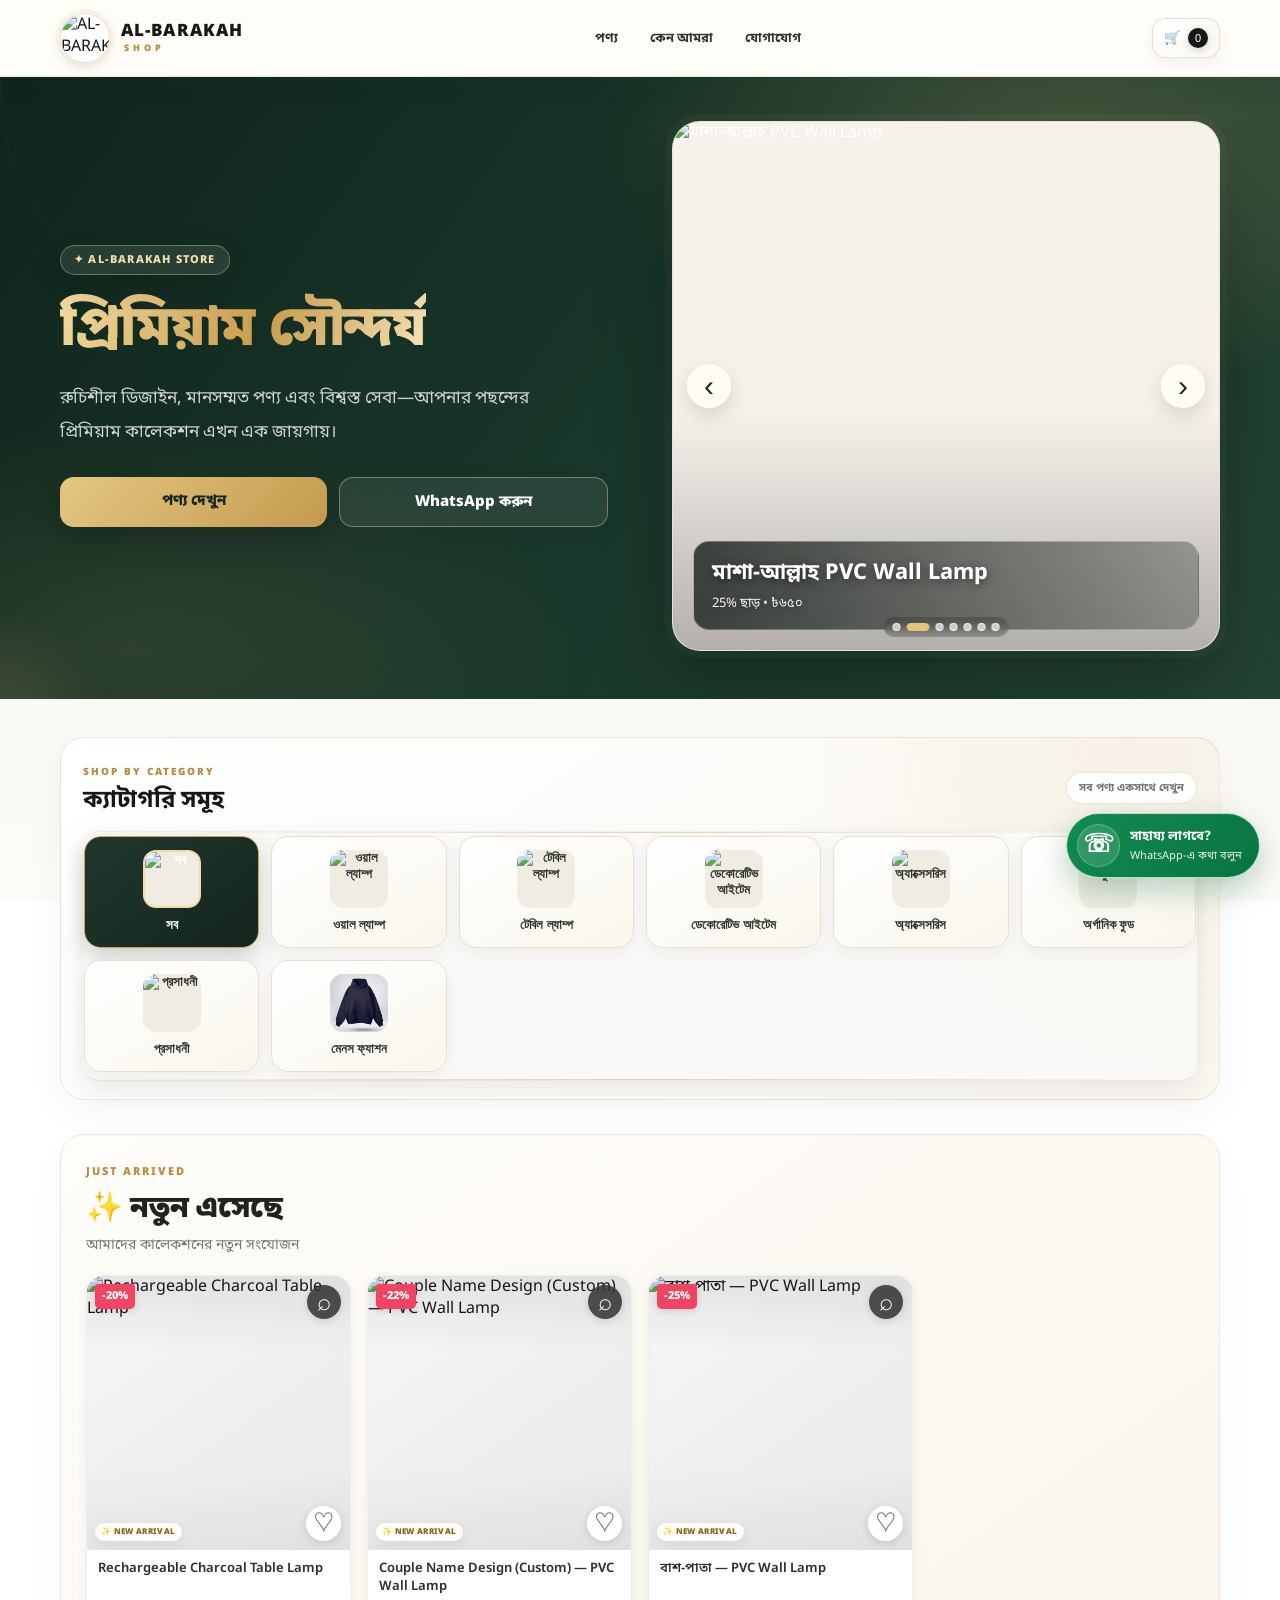
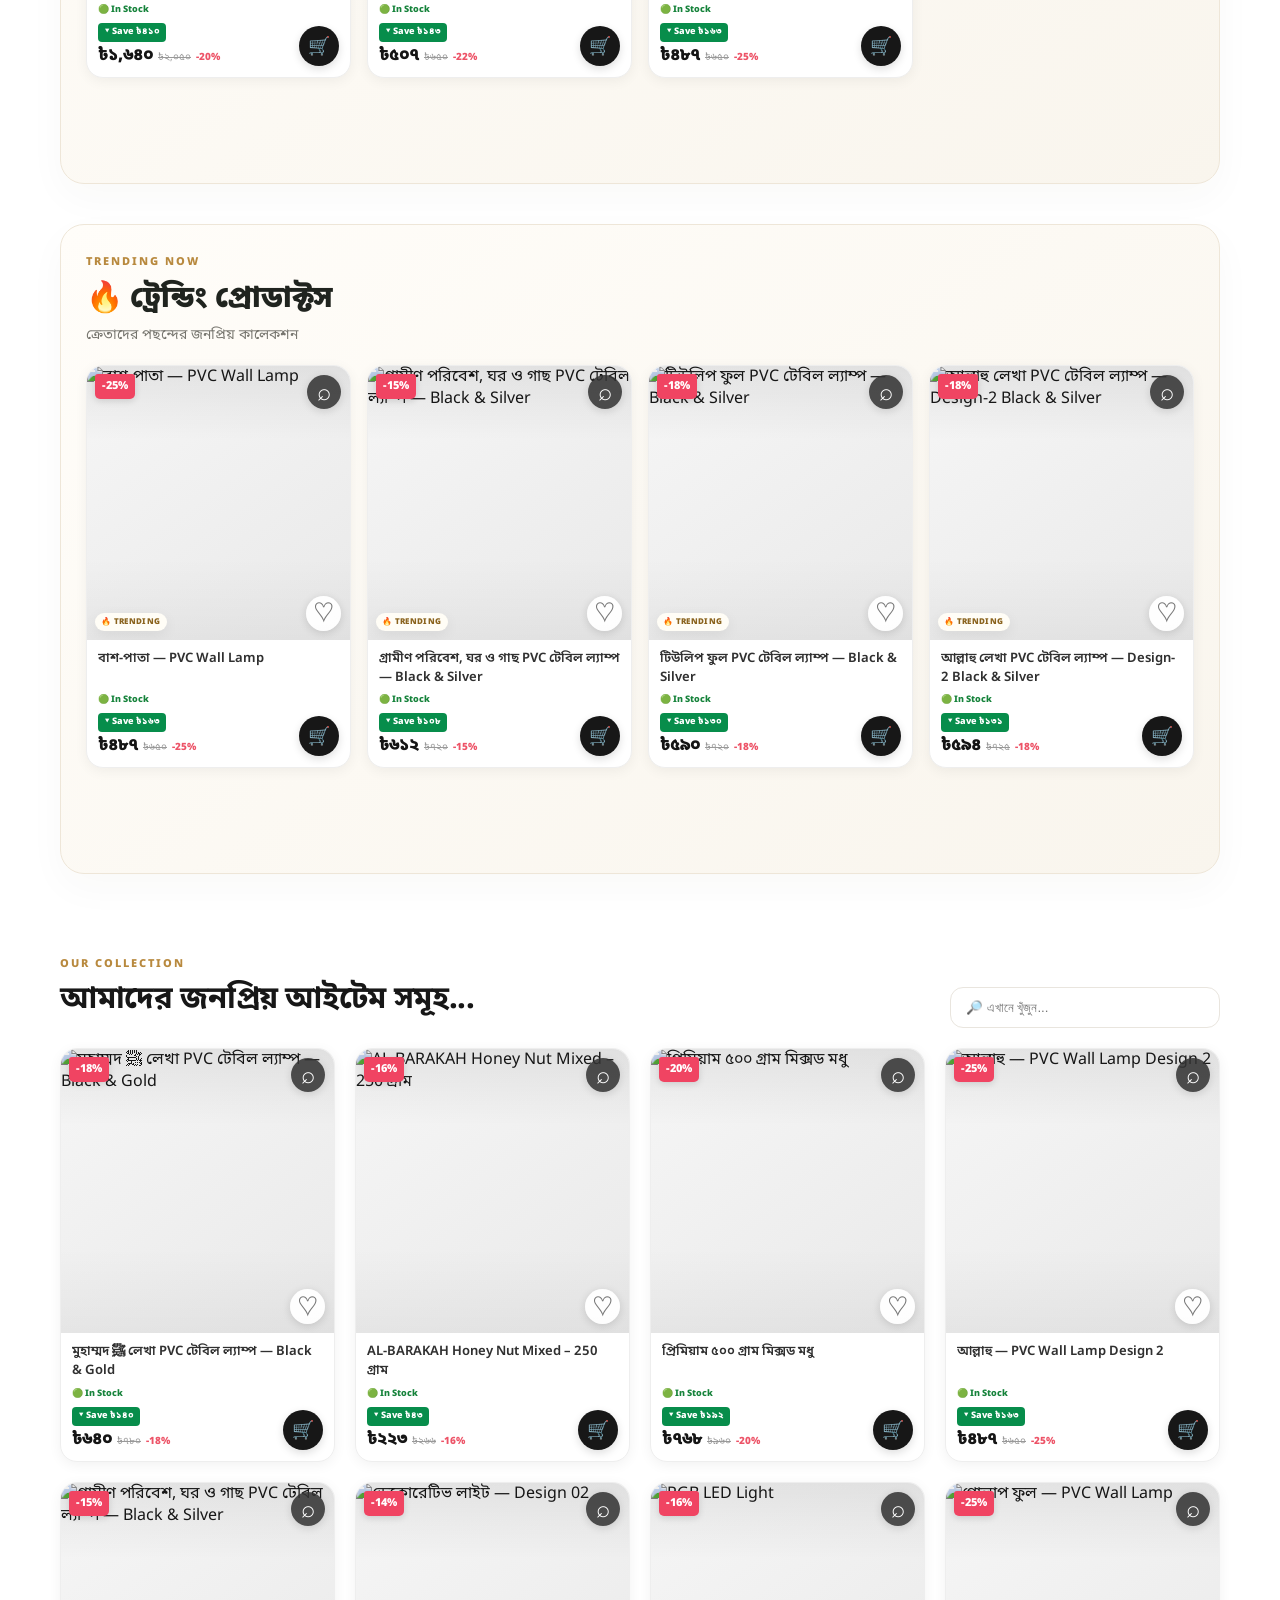
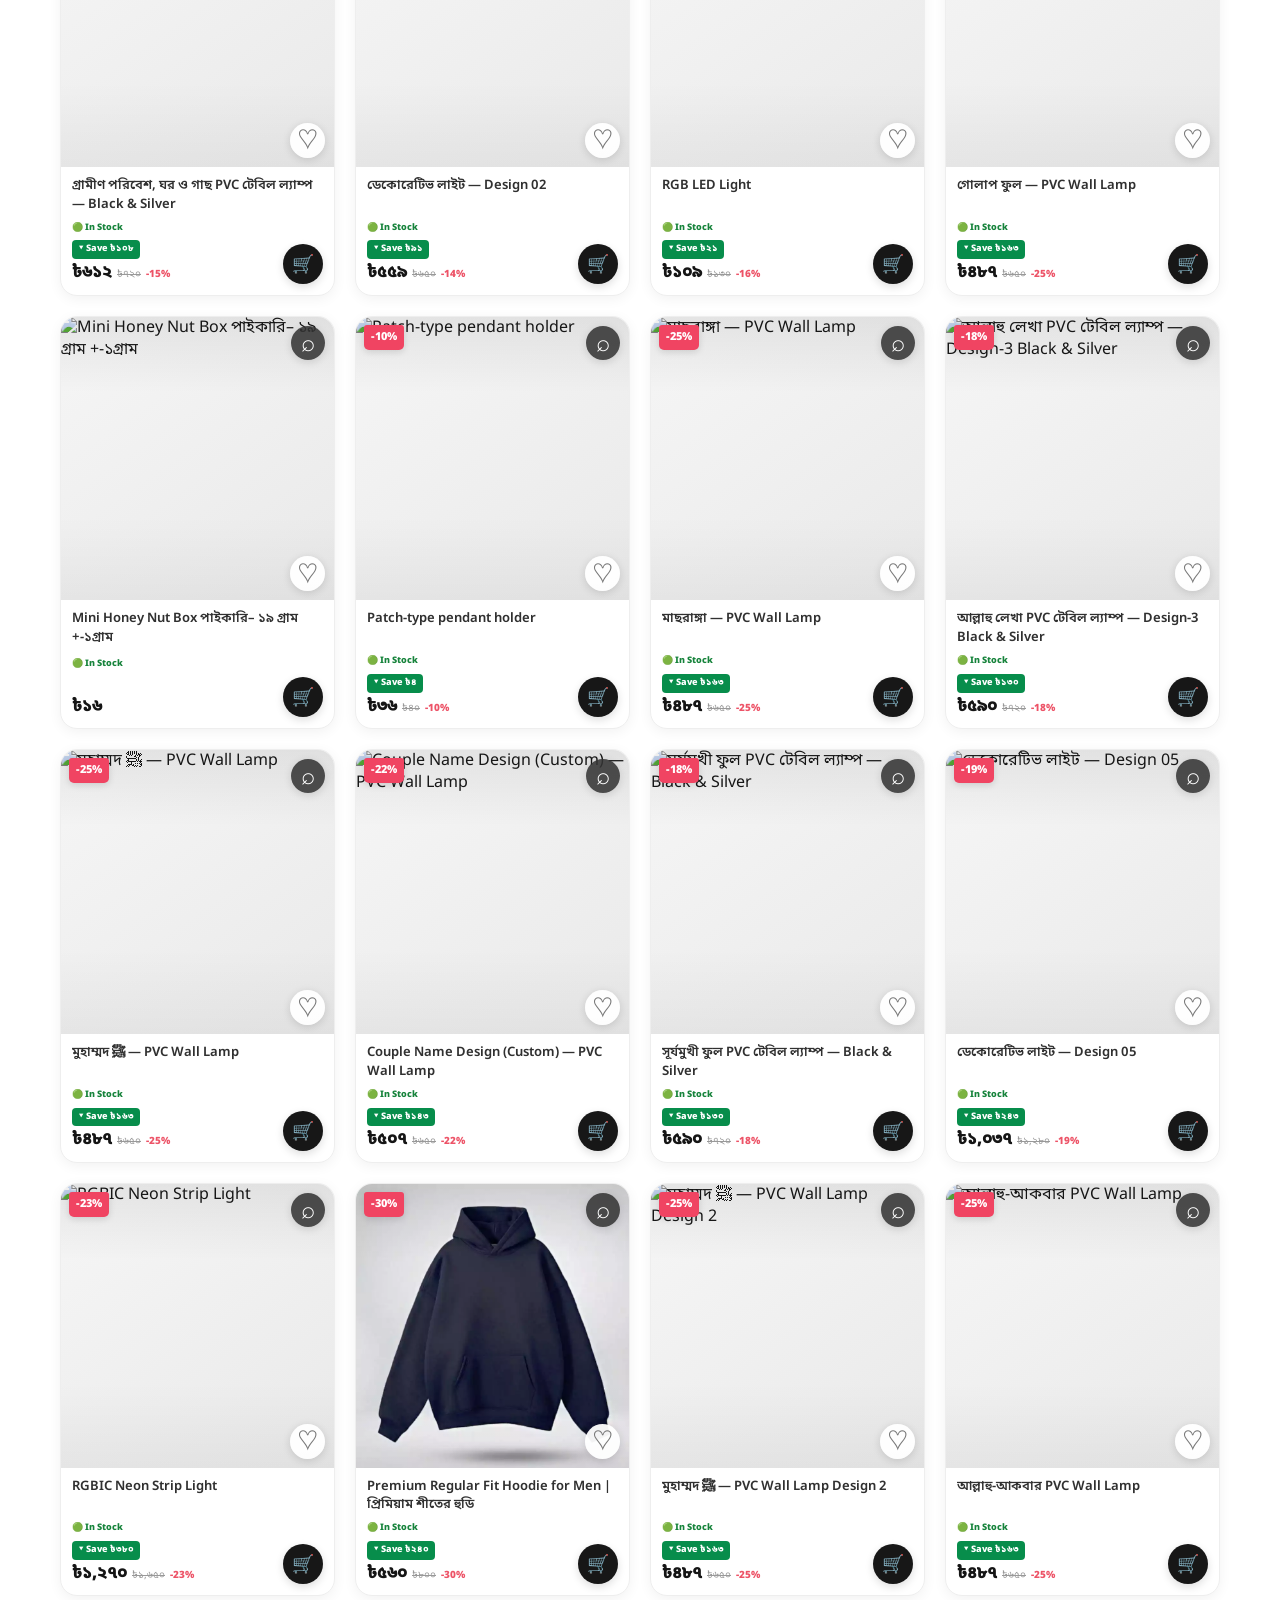
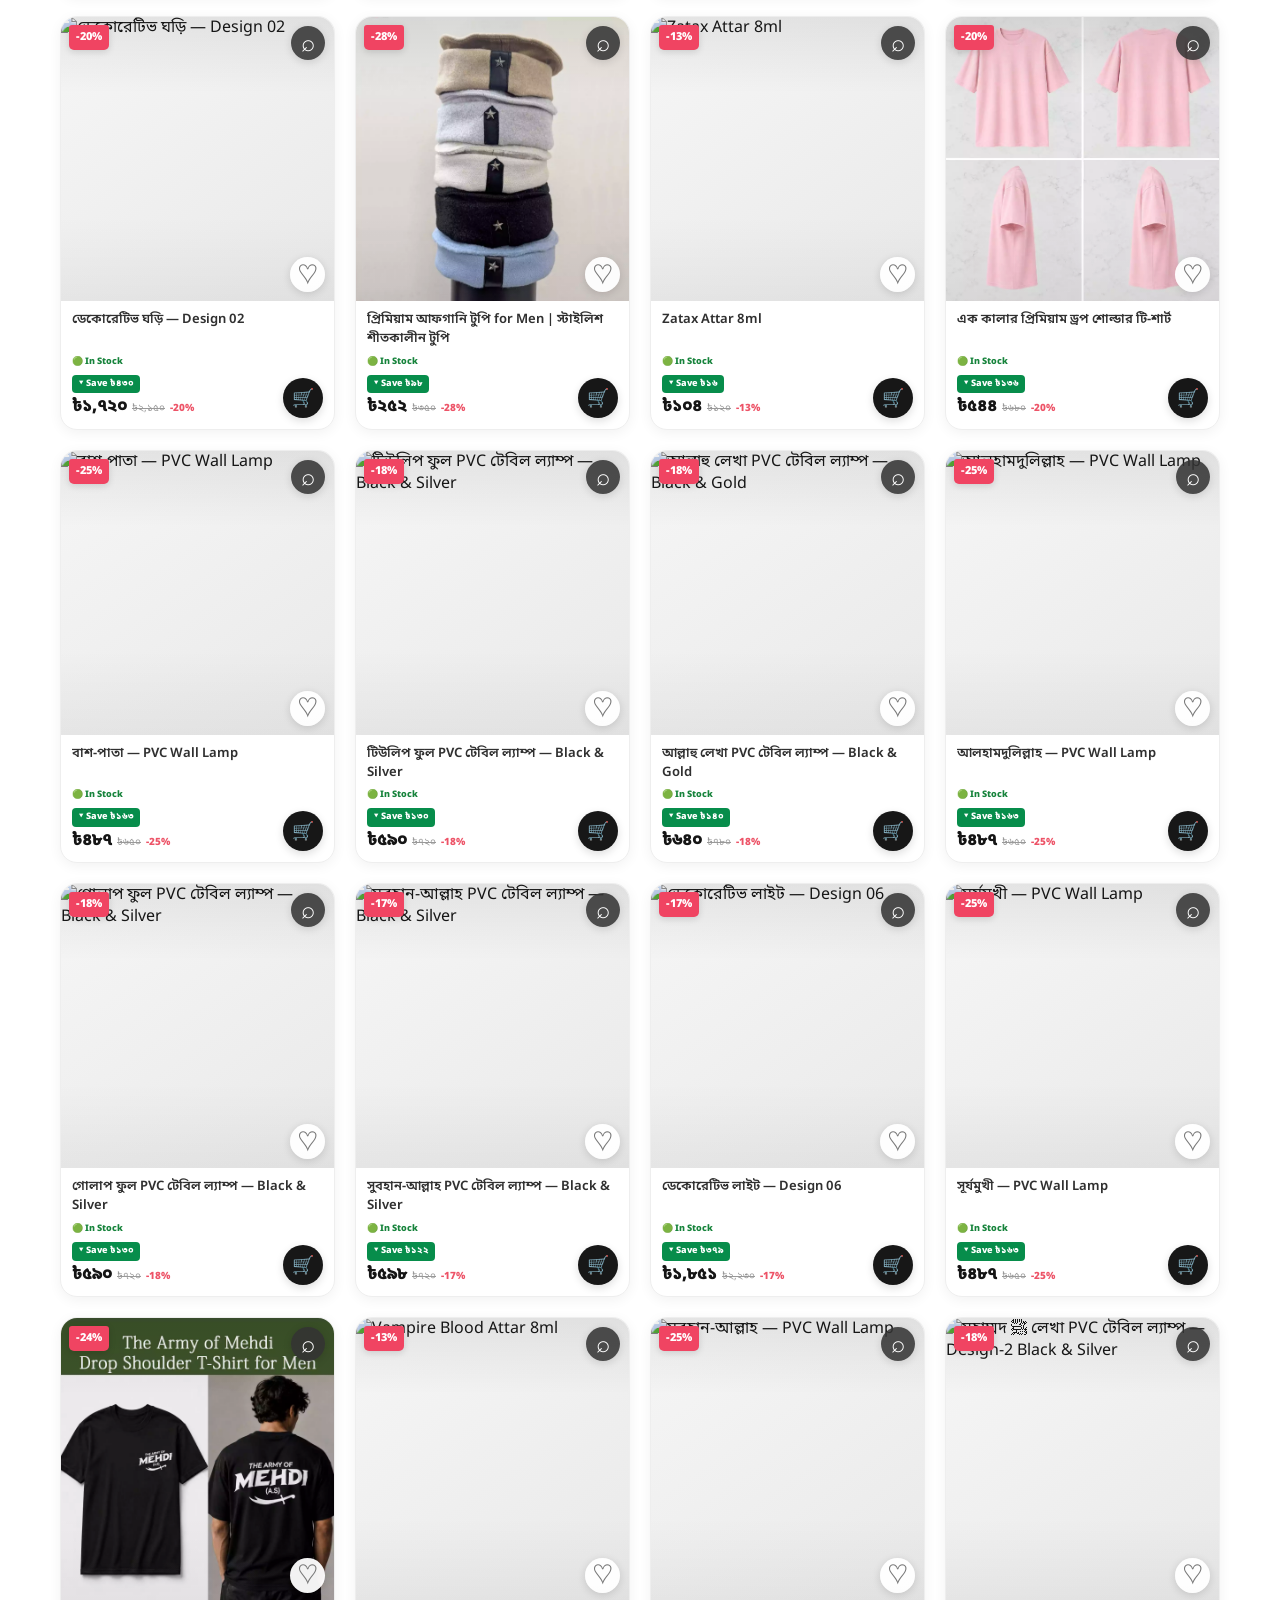
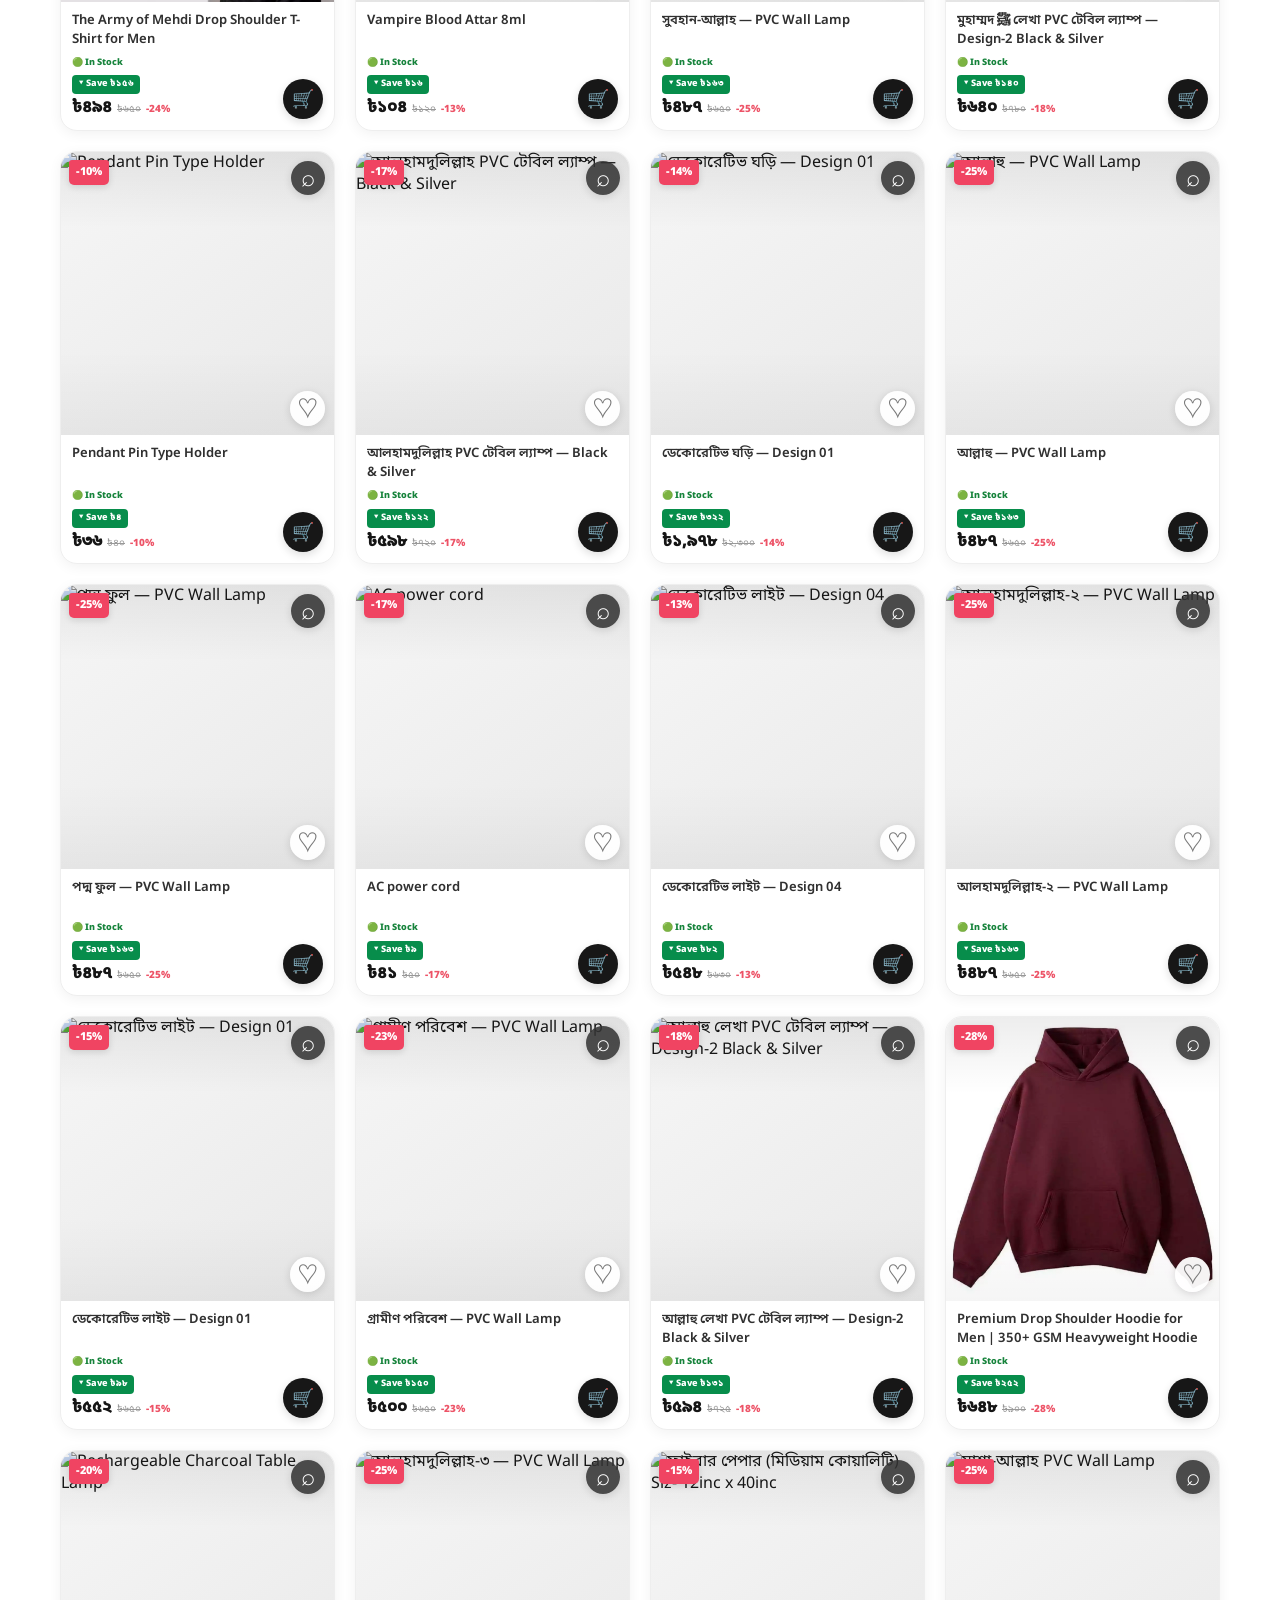
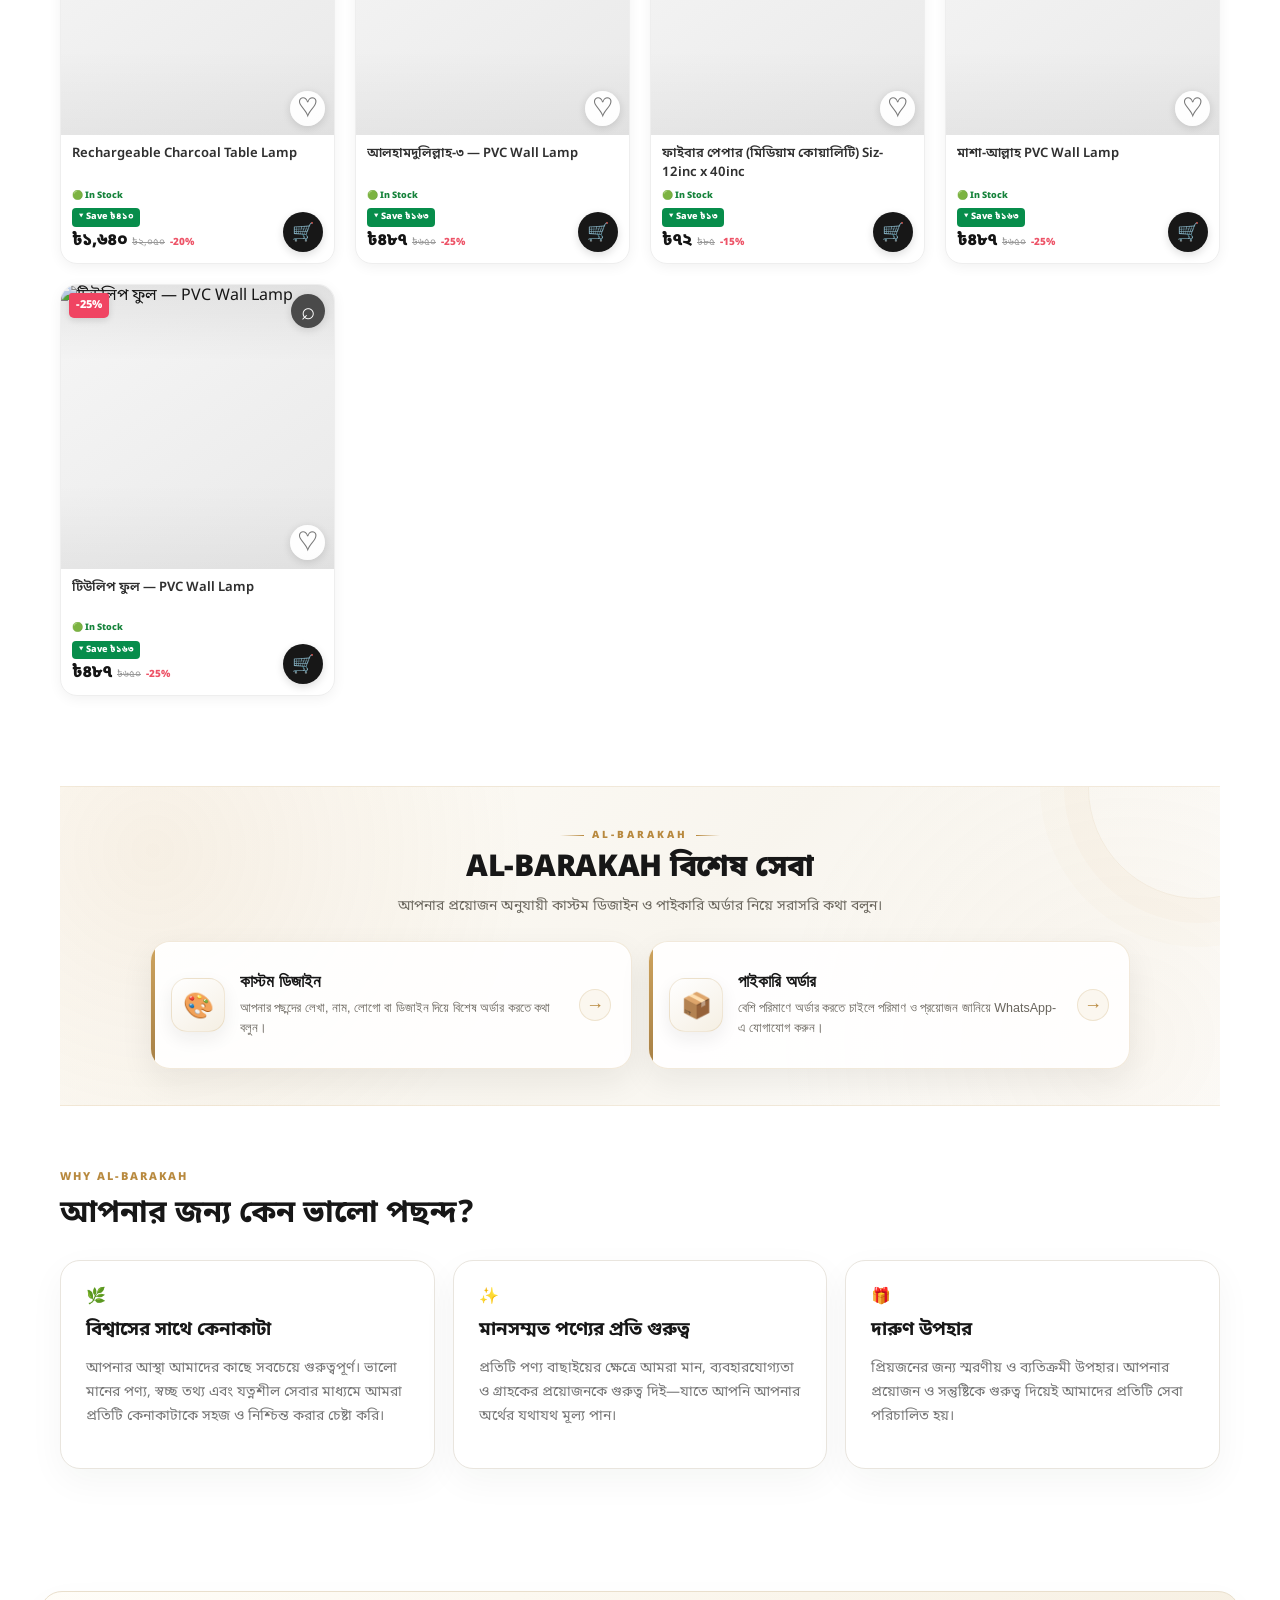
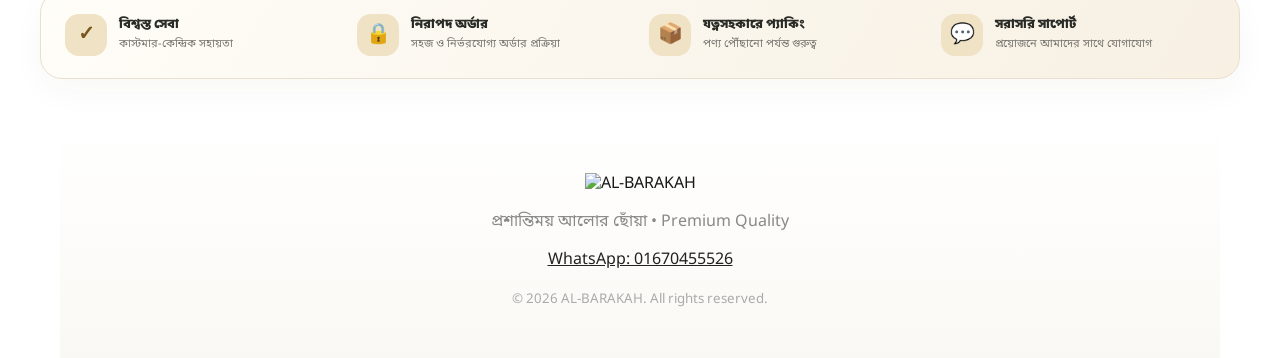
==== commit 8238ec5d: "Update product.html" ====
--- a/product.html
+++ b/product.html
@@ -283,7 +283,7 @@
    <div><span>সর্বমোট</span><b id="successOrderTotal">৳0</b></div>
   </div>
   <div class="success-note">🔒 আপনার দেওয়া তথ্য নিরাপদে অর্ডার প্রসেসিংয়ের কাজে ব্যবহার করা হবে।</div>
-  <button class="btn primary full" type="button" onclick="closeOrderSuccess()">ঠিক আছে</button>
+  <button class="btn primary full" type="button" onclick="closeOrderSuccess()">🛍️ কেনাকাটা চালিয়ে যান</button>
  </div>
 </div>
 
--- a/style.css
+++ b/style.css
@@ -2633,3 +2633,57 @@
   body.product-details-page .product-page .modal-actions .btn{font-size:12px;padding:12px 5px}
   body.product-details-page .product-page .modal-actions .whatsapp-btn{grid-column:1 / -1}
 }
+
+
+/* ===== Optional clothing size/color selectors (only shown when configured per product) ===== */
+.product-variant-options{margin:18px 0 8px;padding:16px;border:1px solid #e2e9e3;border-radius:14px;background:#fbfdfb}
+.variant-group+.variant-group{margin-top:17px}
+.variant-heading-row{display:flex;align-items:center;justify-content:space-between;gap:10px;margin-bottom:10px}
+.variant-label{font-size:14px;font-weight:800;color:#183e2b}
+.variant-selected-label{font-size:12px;color:#5b6b60;font-weight:700}
+.variant-options-list{display:flex;flex-wrap:wrap;gap:8px}
+.variant-option{min-width:42px;min-height:38px;padding:8px 12px;border:1px solid #d4ddd5;border-radius:9px;background:#fff;color:#24372b;font:inherit;font-size:13px;font-weight:700;cursor:pointer;transition:.18s ease}
+.variant-option.active{border-color:#17643e;background:#17643e;color:#fff;box-shadow:0 0 0 2px #17643e1a}
+.variant-option:disabled{opacity:.35;cursor:not-allowed;text-decoration:line-through}
+.color-options-list{align-items:center}
+.color-swatch{width:34px;height:34px;min-width:34px;min-height:34px;padding:0;border-radius:50%;border:2px solid #d7ded8;position:relative}
+.color-swatch.active{outline:2px solid #17643e;outline-offset:3px;border-color:#fff}
+.color-swatch.active:after{content:'✓';position:absolute;inset:0;display:grid;place-items:center;font-size:15px;font-weight:900;text-shadow:0 1px 3px #000;color:#fff}
+.size-chart-button{margin-top:10px;border:0;background:transparent;color:#17643e;font:inherit;font-size:12px;font-weight:800;text-decoration:underline;cursor:pointer;padding:3px 0}
+.variant-stock-message{margin:10px 0 0;font-size:12px;font-weight:700;color:#9b4d16}
+.variant-stock-message:empty{display:none}
+.size-chart-modal{position:relative;width:min(520px,92vw);max-height:85vh;overflow:auto;background:#fff;border-radius:18px;padding:28px;box-shadow:0 20px 70px #0003}
+.size-chart-modal h2{margin:0 35px 18px 0;font-size:22px;color:#173d2a}
+.size-chart-modal table{width:100%;border-collapse:collapse;font-size:13px}
+.size-chart-modal th,.size-chart-modal td{padding:10px 8px;border:1px solid #e0e7e1;text-align:center}
+.size-chart-modal th{background:#f1f7f2;color:#183e2b}
+@media(max-width:520px){.product-variant-options{padding:13px;margin:14px 0 6px}.variant-option{min-width:40px;min-height:36px;padding:7px 10px}.size-chart-modal{padding:22px 16px}}
+
+/* AL-BARAKAH mobile product layout: size/color selectors below stock and above quantity */
+@media (max-width: 850px) {
+  body.product-details-page .product-page .modal-info > #modalStockStatus {
+    order: 4;
+  }
+  body.product-details-page .product-page .modal-info > #productVariantOptions {
+    order: 5;
+    width: 100%;
+  }
+  body.product-details-page .product-page .modal-info > #productDetailQuantityWrap {
+    order: 6;
+  }
+  body.product-details-page .product-page .modal-info > .modal-actions {
+    order: 7;
+  }
+  body.product-details-page .product-page .modal-info > .detail-description-heading {
+    order: 8;
+  }
+  body.product-details-page .product-page .modal-info > #modalDesc {
+    order: 9;
+  }
+  body.product-details-page .product-page .modal-info > .detail-features-heading {
+    order: 10;
+  }
+  body.product-details-page .product-page .modal-info > #modalFeatures {
+    order: 11;
+  }
+}
